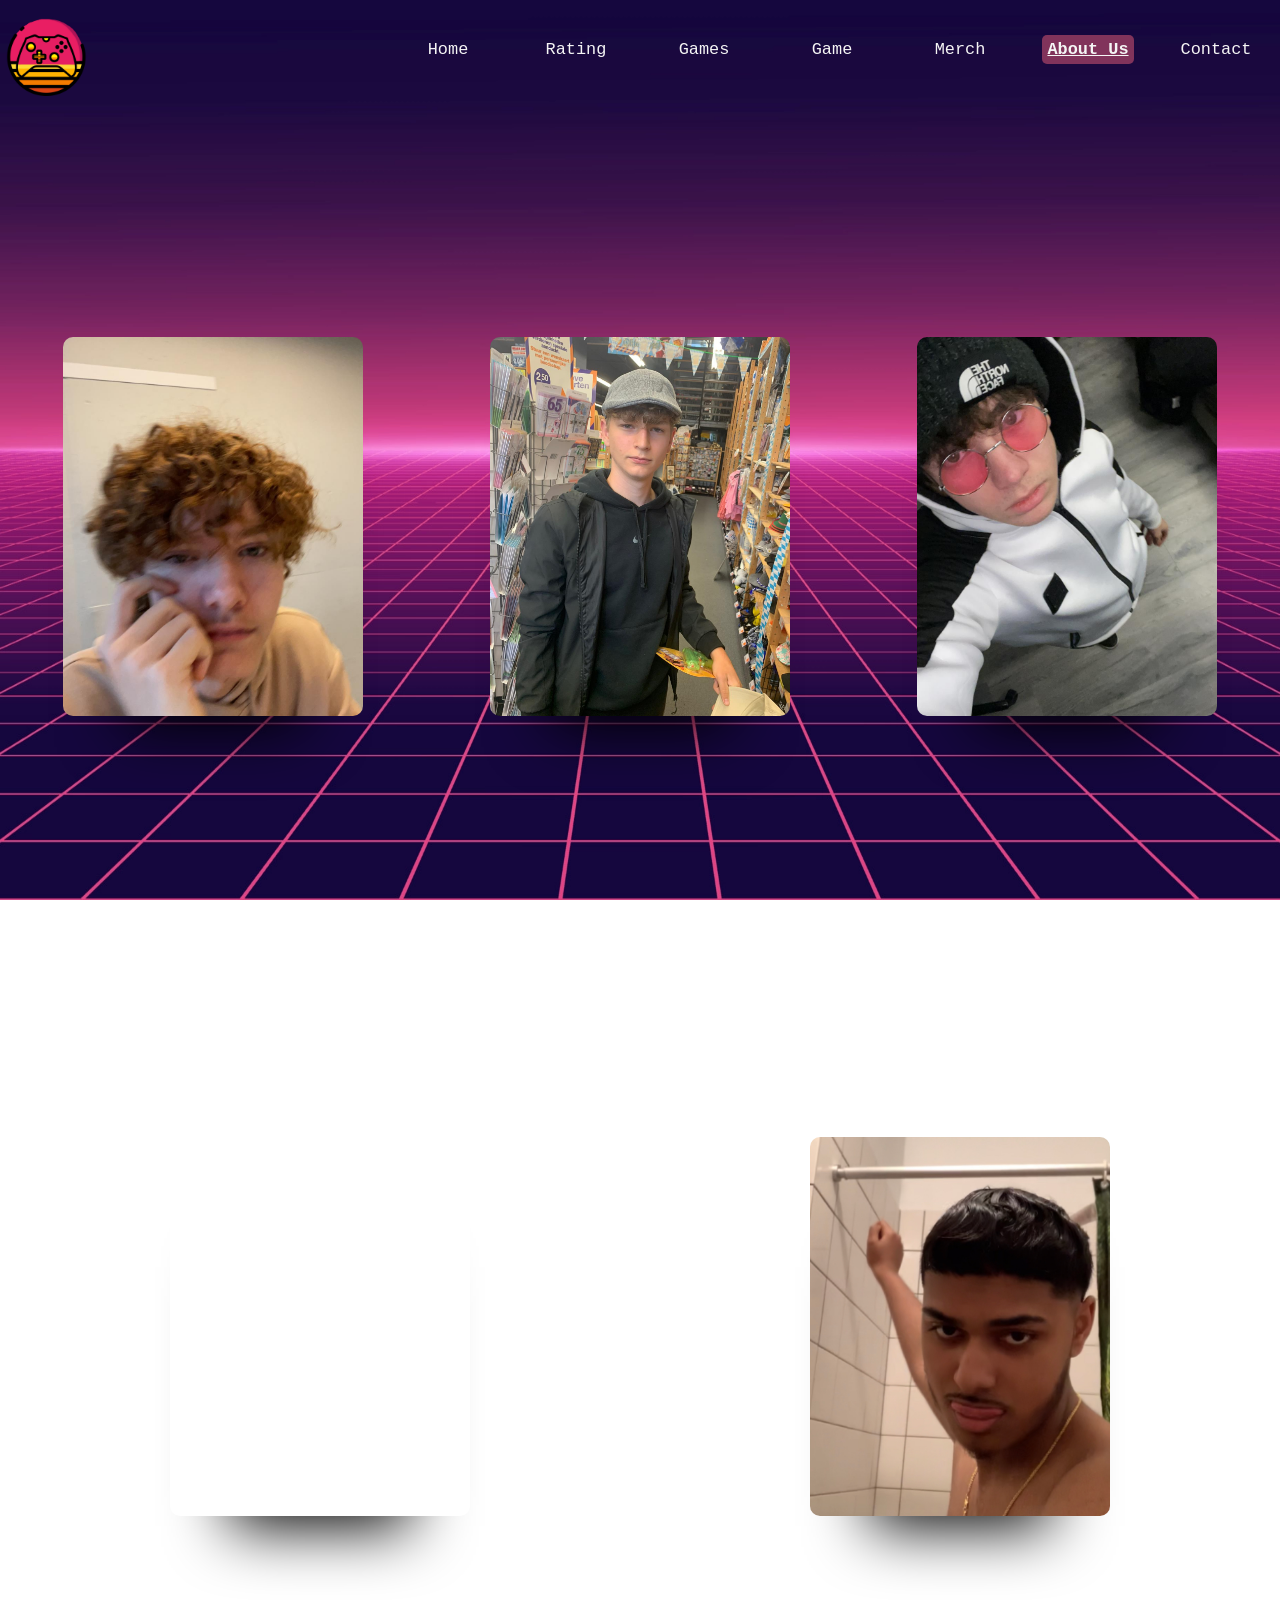
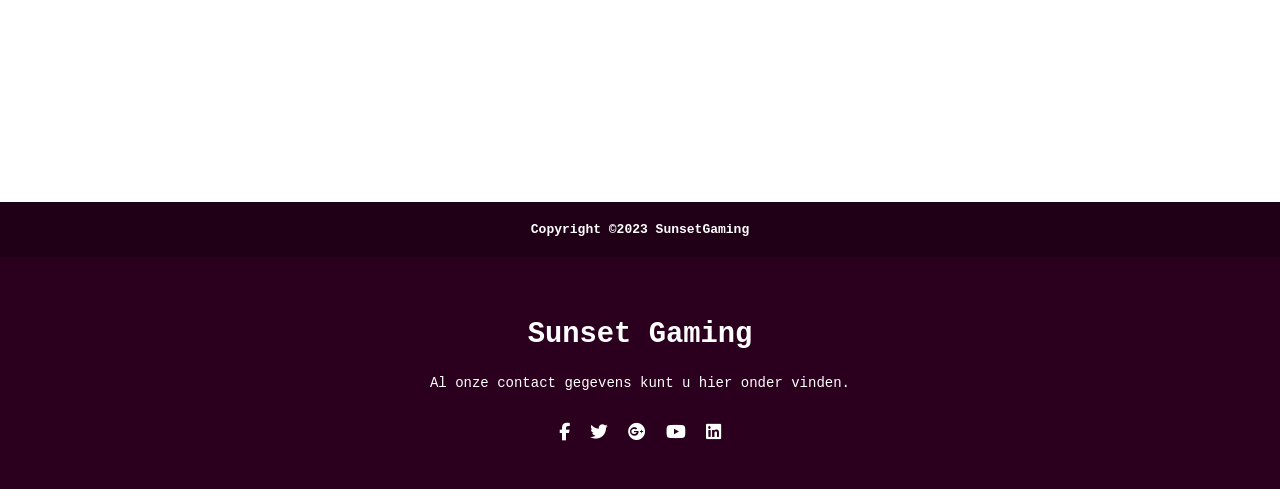
==== aboutUs.html @ 1415fc63 "about us" ====
<!DOCTYPE html>
<html lang="en">
    <head>
        <meta charset="UTF-8">
        <meta http-equiv="X-UA-Compatible" content="IE=edge">
        <meta name="viewport" content="width=device-width, initial-scale=1.0">
        <meta name="description" content="ALA periode 2">
        <meta name="author" content="Lucas, Dani, Colin, Casper, Tehan">
        <meta name="keywords" content="">
        <script src=""></script>
        <link rel="stylesheet" type="text/css" href="css/main.css">
        <link id="favicon" rel="shortcut icon" type="image/png" href="images/favicon.png">
        <link rel="stylesheet" href="https://cdnjs.cloudflare.com/ajax/libs/font-awesome/6.2.0/css/all.min.css">
        <title>ALA periode 2</title>
        <link rel="stylesheet" href="css/main.css">    
    </head>
<body class="background">
    <header>
        <nav>
            <ul id="nav">
                <li class="nav" id="navLogo"><img src="images/Logo.png" id="logo" alt=""></li>
                <li class="nav" id="nav1"> <a href="index.html">Home</a></li>
                <li class="nav" id="nav2"> <a href="rating.html">Rating</a></li>
                <li class="nav" id="nav3"> <a href="games.html">Games</a></li>
                <li class="nav" id="nav4"> <a href="game.html">Game</a></li>
                <li class="nav" id="nav5"> <a href="merch.html">Merch</a></li>
                <li class="nav" id="nav6Active"> <a href="aboutUs.html"><b>About Us</b></a></li>
                <li class="nav" id="nav7"> <a href="contact.html">Contact</a></li>
            </ul>
        </nav>
    </header>
    <main>
        <section>
            <article class="container">
                <article class="card card0">
                  <article class="border">
                    <h2>Casper</h2>
                    <p>15 jaar.</p>
                  </article>
                </article>
                <article class="card card1">
                  <article class="border">
                    <h2>Colin</h2>
                    <p>17 jaar.</p>
                  </article>
                </article>
                <article class="card card2">
                  <article class="border">
                    <h2>Dani</h2>
                    <p>18 jaar.</p>
                  </article>
                </article>
              </article>
        </section>
        <section>
            <article class="container">
                <article class="card card3">
                  <article class="border">
                    <h2>Lucas</h2>
                    <p>?? jaar.</p>
                  </article>
                </article>
                <article class="card card4">
                  <article class="border">
                    <h2>Tehan</h2>
                    <p>?? jaar.</p>
                  </article>
                </article>
              </article>
        </section>
    </main>
    <footer class="footer2">
        <article class="footer-bottom1">
            <p><b>Copyright &copy;2023 SunsetGaming</b></p>
        </article>
        <article class="footer-content">
            <h3><b>Sunset Gaming</b></h3>
            <p>Al onze contact gegevens kunt u hier onder vinden.</p>
            <ul class="socials">
                <li><a href="#"><i class="fab fa-facebook-f"></i></a></li>
                <li><a href="#"><i class="fab fa-twitter"></i></a></li>
                <li><a href="#"><i class="fab fa-google-plus"></i></a></li>
                <li><a href="#"><i class="fab fa-youtube"></i></a></li>
                <li><a href="#"><i class="fab fa-linkedin"></i></a></li>
            </ul>
        </article>

    </footer>
</body>
</html>
---- css/main.css ----
*{
    margin: 0;
    padding: 0;
}

body{
    font-family: monospace;
}

/* ~~~~~~~~~~~~~~~~~~~~~~~~~~~~~~~~~~~~~~~~~~~~~~~~~~~~~~~~~~~~~~~~~~~~~~~~~~~~~~~~~~~~~~~~~~~~~~~~~~~~~~~~~~~~~~~~~~~~~~~~~~~~~~~~~~~~~~~~~~~~~~~~~~*/

/* ------------------------------------------------------------- Header --------------------------------------------------------------- */

#logo{
    width: 7.5vw;
}

header{
    position: sticky;
    top: 0;
    padding-bottom: 3vh;
    z-index: 10;
}

header nav ul{
    display: grid;
    grid-template-columns: repeat(10, 10vw);
    grid-template-rows: repeat(1, 11vh);
    align-items: center;
}

header nav ul li{
    list-style: none;
} 

header nav ul #nav1 :hover, #nav2 :hover, #nav3 :hover, #nav4 :hover, #nav5 :hover, #nav6 :hover, #nav7 :hover{
    padding: 5px;
    background-color: #81335B;
    border-radius: 5px;
}

header nav ul li a:hover{
    font-size: 1.5em;
}

header nav ul #nav1 a, #nav2 a, #nav2Active a, #nav3 a, #nav3Active a, #nav4 a, #nav4Active a, #nav5 a, #nav5Active a, #nav6 a, #nav6Active a, #nav7 a, #nav7Active a{
    color: whitesmoke;
    font-size: 1.3em;
}

#nav1 a, #nav2 a, #nav3 a, #nav4 a, #nav5 a, #nav6 a, #nav7 a{
    text-decoration: none;
}

header nav ul #nav1Active a{
    color: whitesmoke;
    font-size: 1.3em;
}

#navlogo{
    grid-column: 1;
    grid-row: 1;
    place-self: center;
}

#nav1{
    grid-column: 4;
    grid-row: 1;
    place-self: center;
}

#nav1Active{
    grid-column: 4;
    grid-row: 1;
    place-self: center;
    font-style: underline;
    background-color: #81335B;
    padding: 5px;
    border-radius: 5px;
    color: whitesmoke;
}

#nav2{
    grid-column: 5;
    grid-row: 1;
    place-self: center;
}

#nav2Active{
    grid-column: 5;
    grid-row: 1;
    place-self: center;
    font-style: underline;
    background-color: #81335B;
    padding: 5px;
    border-radius: 5px;
    color: whitesmoke;
}

#nav3{
    grid-column: 6;
    grid-row: 1;
    place-self: center;
}

#nav3Active{
    grid-column: 6;
    grid-row: 1;
    place-self: center;
    font-style: underline;
    background-color: #81335B;
    padding: 5px;
    border-radius: 5px;
    color: whitesmoke;
}

#nav4{
    grid-column: 7;
    grid-row: 1;
    place-self: center;
}

#nav4Active{
    grid-column: 7;
    grid-row: 1;
    place-self: center;
    font-style: underline;
    background-color: #81335B;
    padding: 5px;
    border-radius: 5px;
    color: whitesmoke;
}

#nav5{
    grid-column: 8;
    grid-row: 1;
    place-self: center;
}

#nav5Active{
    grid-column: 8;
    grid-row: 1;
    place-self: center;
    font-style: underline;
    background-color: #81335B;
    padding: 5px;
    border-radius: 5px;
    color: whitesmoke;
}

#nav6{
    grid-column: 9;
    grid-row: 1;
    place-self: center;
}

#nav6Active{
    grid-column: 9;
    grid-row: 1;
    place-self: center;
    font-style: underline;
    background-color: #81335B;
    padding: 5px;
    border-radius: 5px;
    color: whitesmoke;
}

#nav7{
    grid-column: 10;
    grid-row: 1;
    place-self: center;
}

#nav7Active{
    grid-column: 10;
    grid-row: 1;
    place-self: center;
    font-style: underline;
    background-color: #81335B;
    padding: 5px;
    border-radius: 5px;
    color: whitesmoke;
}

/* Einde Header */

/* ---------------------------------------------------- Main -------------------------------------------------------------------------- */

.home{
    background-image: url(../images/Sunsetgaming.png);
    background-size: 100% 100%;
    height: 300vh;
    background-repeat: no-repeat;
    overflow-x: hidden;
}

#berg{
    position: fixed;
    width: 110vw;
    height: 60%;
    top: 45vh;
    z-index: 2;
} 

main{
    box-sizing:border-box;
}

/* Einde Home Pagina */

/* -------------------------------------------------- Slideshow ------------------------------------------------------------------------ */

.slideshow-container {
    width: 75vw;
    position: relative;
    margin: auto;
    transform: translateY(200%);
    z-index: 1;
}

.dotsslideshow{
    transform: translateY(4250%);
}

.mySlides {
    display: none;
}

.prev, .next {
    cursor: pointer;
    position: absolute;
    top: 50%;
    width: auto;
    margin-top: -22px;
    padding: 16px;
    color: white;
    font-weight: bold;
    font-size: 18px;
    transition: 0.6s ease;
    border-radius: 0 3px 3px 0;
    user-select: none;
}

.next {
    right: 0;
    border-radius: 3px 0 0 3px;
}

.prev:hover, .next:hover {
    background-color: rgba(0,0,0,0.8);
}

.text {
    color: #f2f2f2;
    font-size: 15px;
    padding: 8px 12px;
    position: absolute;
    bottom: 8px;
    width: 100%;
    text-align: center;
}

.numbertext {
    color: #f2f2f2;
    font-size: 20px;
    padding: 12px 20px;
    position: absolute;
    top: 0;
}

.dot {
    cursor: pointer;
    height: 15px;
    width: 15px;
    margin: 0 2px;
    background-color: orange;
    border-radius: 50%;
    display: inline-block;
    transition: background-color 0.6s ease;
}

.active, .dot:hover {
    background-color: yellow;
}

.fade {
    animation-name: fade;
    animation-duration: 1.5s;
}

@keyframes fade {
    from {opacity: .4}
    to {opacity: 1}
}

.slideshowimg{
    width: 75vw;
    height: 50vh;
    border-radius: 20px;
}

/* Einde Main Home*/

/* -------------------------------------------------------- Rating Tabel ---------------------------------------------------- */

.ratingtable > table{
    border: 2px solid #ffdd00;
}

.headerrating{
    font-size: 3rem;
    color: #ffdd00;
    display: flex;
    align-items: center;
    justify-content: center;
    padding: 2vh;
}

.linkrating{
    text-decoration: none;
    color: #ffdd00;
}

th{
    font-size: 30px;
}

th, td{
    padding: 2vh;
    border-radius: 5px;
    height: 10vh;
    width: 30vw;
}

table{
    display: flex;
    align-items: center;
    justify-content: center;
    padding: 2vh;
    width: 90vw;
    height: 153vh;
    margin-left: 5vw;
    background-image: url(../images/stars.png);
    border-radius: 30px;
}

/* Einde Rating Tabel */

/* ----------------------------------------------------------- Pagina Selector -------------------------------------------------------- */

.paginaselector{
    display: flex;
    flex-direction: row;
    justify-content: space-evenly;
    height: 5vh;
    align-items: center;
}

.navrating{
    display: flex;
    align-items: center;
    justify-content: center;
    font-size: 1rem;
    color: #ffdd00;
    text-decoration: none;
    height: 4vh;
    width: 4vh;
    background-color: orange;
    border-radius: 50%;
}

.containerrating{
    width: 20vw;
    transform: translateX(350%);
    border: #ffdd00 2px solid;
    background-color: #ffdd00;
    margin-top: 3vh;
    border-radius: 30px;
}

/* ----------------------------------------------------------- Scrollbar -------------------------------------------------------------- */

::-webkit-scrollbar {
    background-color: #2D012F;
    width: 20px;
  }
  
  ::-webkit-scrollbar-track {
    box-shadow: inset 0 0 5px #680B53; 
    border-radius: 10px;
  }
   
  ::-webkit-scrollbar-thumb {
    background: #680B53;
    border-radius: 10px;
  }

/* Einde Scrollbar */

/* -------------------------------------------------------------- Game Pagina ---------------------------------------------------------------- */

.descriptionall{
    display: flex;
    justify-content: center;
    align-items: center;
    gap: 5vh;
    color: white;
    margin-top: 5vh;
}

.descriptioninfo{
    display: flex;
    flex-direction: column;
    border: black 2px solid;
    border-radius: 1rem;
    height: 60vh;
    align-items: center;
    width: 30vw;
}

.imgdemo{
    border-radius: 1rem;
    width: 60vw;
}

.imgdescription{
    width: 30vw;
    border-radius: 1rem;
    border: black 2px solid;
}

.informatie{
    font-size: 2rem;
}

.alldemo{
    position: relative;
}

.textinimage{
    position: absolute;
    top: 60vh;
    left: 25vw;
}

/* --------------------------------------------------------------Rating geven ---------------------------------------------------------- */

.ratingmain{
    display: flex;
    flex-direction: column;
    justify-content: center;
    align-items: center;
}

.ratingh1{
    font-size: 3rem;
    color: white;
}

.ratingall{
    display: flex;
    align-items: center;
    justify-content: space-around;
    border: black 2px solid;
    border-radius: 2rem;
    width: 50vw;
    height: 30vh;
    background-color: #f2f2f2;
    margin: 5vh;
}

.ratingleeg{
    background-color: #f2f2f2;
}

.ratinggoed{
    background-color: #8CBEFF;
}

.ratingslecht{
    background-color: #F88888;
}

#geefrating{
    border-radius: 1rem;
    padding-left: 5vw;
    height: 10vw;
    width: 25vw;
}

.ratinggeven{
    display: flex;
    align-items: center;
    justify-content: center;
    flex-direction: column;
    border: gray 2px solid;
    border-radius: 1rem;
    height: 10vh;
    width: 10vw;
    padding: 0 2vh 0 2vh;
    background-color: white;
}

/* Einde rating geven */

/* -------------------------------------------------------------- Games ----------------------------------------------------------------- */

.containergames{
    width: 90vw;
    padding-left: 5vw;
}

.gamescard{
    width: 15vw;
    height: 20vh;
    display: flex;
    align-items: center;
    flex-direction: column;
    margin: 2vh;
    border: #F88888 2px solid;
    background-image: url(../images/stars.png);
}

.vijfcards{
    display: flex;
    justify-content: center;
}

.gamescard > a{
    text-decoration: none;
}

.titelgames{
    font-size: 1.5rem;
    color: #ffdd00 ;
}


/* -------------------------------------------------------------- Footer --------------------------------------------------------------- */

.footer1 {
    background: rgb(43, 0, 30);
    width: 100vw;
    padding-top: 40px;
    color: white;
    position: relative;
    height: 35vh;
    top: 230vh;
    background-image: url(../images/stars.png);
    z-index: 5;
}

.footer2{
    background: rgb(43, 0, 30);
    width: 100vw;
    padding-top: 40px;
    color: white;
    position: relative;
    margin-top: 10vh;
}

.footer3{
     z-index: 4;
     position: fixed;
}

.footer-contact{
    background: rgb(43, 0, 30);
    width: 100vw;
    padding-top: 40px;
    color: white;
    position: relative;
    margin-top: 10vh;
    bottom: 14vh;
}

.footer-content{
    display: flex;
    align-items: center;
    justify-content: center;
    flex-direction: column;
    text-align: center;
}

.footer-content h3{
    font-size: 1.8rem;
    font-weight: 400;
    text-transform: capitalize;
    line-height: 3rem;
}

.footer-content p{
    max-width: 500px;
    margin: 10px auto;
    line-height: 28px;
    font-size: 14px;
}

.socials{
    list-style: none;
    display: flex;
    align-items: center;
    justify-content: center;
    margin: 1rem 0 3rem 0;
}

.socials li{
    margin: 0 10px;
}

.socials a{
    text-decoration: none;
    color: white;
}

.socials a i{
    font-size: 1.1rem;
    transition: color .4s ease;
}

.socials a:hover{
    color: rgb(117, 0, 82);
}

.footer-bottom{
    background-image: url(../images/stars.png);
    width: 100vw;
    padding: 20px 0;
    text-align: center;
}

.footer-bottom1{
    width: 100vw;
    padding: 20px 0;
    text-align: center;
    background: rgb(32, 0, 23);
    position: relative;
    bottom: 6vh;
}

.footer-bottom-contact{
    width: 100vw;
    padding: 20px 0;
    text-align: center;
    background: rgb(32, 0, 23);
    position: relative;
    bottom: 7vh;
}

.footer-bottom p{
    font-size: 14px;
    word-spacing: 2px;
    text-transform: capitalize;
}
/* ----------------------------------------------------------- About Us Page ---------------------------------------------------------- */
.container{
  height: 100vh;
  width: 100vw;
  max-height: 800px;
  max-width: 1280px;
  min-height: 600px;
  min-width: 1000px;
  display: flex;
  justify-content: space-around;
  align-items: center;
  margin: 0 auto;
}
.border{
  height: 369px;
  width: 290px;
  background: transparent;
  border-radius: 10px;
  transition: border 1s;
  position: relative;
}

.card{
  height: 379px;
  width: 300px;
  background: grey;
  border-radius: 10px;
  transition: background 0.8s;
  overflow: hidden;
  background: black;
  box-shadow: 0 70px 63px -60px #000000;
  display: flex;
  justify-content: center;
  align-items: center;
  position: relative;
}
.card0{
  background: url('../images/about\ us\ page\ Casper.jpg') center center no-repeat;
  background-size: 300px;
}
  .card0:hover{
    background: url('../images/about\ us\ page\ Casper.jpg') center center no-repeat;
    background-size: 600px;
  }
  .card0:hover .border h2, .border p{
      opacity: 1;
    }
    .fa{
      opacity: 1;
    }
.card1{
  background: url('../images/about\ us\ page\ Colin.jpg') center center no-repeat;
  background-size: 300px;
}
  .card1:hover{
    background: url('../images/about\ us\ page\ Colin.jpg') top center no-repeat;
    background-size: 600px;
  }
  .card1:hover .border h2, .border p{
      opacity: 1;
    }
    .fa{
      opacity: 1;
    }
.card2{
  background: url('../images/about\ us\ page\ Dani.jpg') center center no-repeat;
  background-size: 300px;
}
  .card2:hover{
    background: url('../images/about\ us\ page\ Dani.jpg') center left no-repeat;
    background-size: 600px;
  }
    .card2:hover .border h2, .border p{
      opacity: 1;
    }
    .fa{
      opacity: 1;
    }

    .card3{
    background: url('https://i.pinimg.com/originals/ee/85/08/ee850842e68cfcf6e3943c048f45c6d1.jpg') center center no-repeat;
    background-size: 300px;
    }
    .card3:hover{
        background: url('https://i.pinimg.com/originals/ee/85/08/ee850842e68cfcf6e3943c048f45c6d1.jpg') left center no-repeat;
        background-size: 600px;
    }
    .card3:hover .border h2, .border p{
        opacity: 1;
        }
        .fa{
        opacity: 1;
        }
    .card4{
        background: url('../images/about\ us\ page\ Tehan.jpg') bottom center no-repeat;
        background-size: 300px;
        }
        .card4:hover{
          background: url('../images/about\ us\ page\ Tehan.jpg') bottom center no-repeat;
          background-size: 600px;
        }
        .card4:hover .border h2, .border p{
             opacity: 1;
          }
          .fa{
            opacity: 1;
          }
.border h2, .border p{
  font-family: 'Courier New', Courier, monospace;
  color: white;
  margin: 20px;
  opacity: 0;
  transition: opacity 1s;
}
.fa{
  opacity: 0;
  transition: opacity 1s;
}

/* ------------------------------------------------------- Background all pages ------------------------------------------------------- */

.background{
    background-image: url(../images/background_ala3.png);
    background-size: 100% 100%;
    height: auto;
    background-repeat: no-repeat;
    background-attachment: fixed;
    overflow-x: hidden;
}

.background1{
    background-image: url(../images/background_ala3.png);
    background-size: 100% 100%;
    background-repeat: no-repeat;
    background-attachment: fixed;
    overflow-x: hidden;
}

.background-contact{
    background-image: url(../images/background_ala3.png);
    max-height: 100vh;
    background-repeat: no-repeat;
    background-attachment: fixed;
    overflow-x: hidden;
}


/* Contact pagina */

.contact{
    display: flex;
    justify-content: center;
    gap: 2vw;

}

#contact-box{
    width: 15vw;
    height: 15vw;
    background-image: linear-gradient(to right, rgb(105, 0, 66), rgb(116, 0, 96));
    z-index: 4;
    border-radius: 1vw;
}

#map{
    font-size: 4rem;
    list-style: none;
    text-align: center;
    padding: 1vw;
    
}

#map a{
    background: -moz-linear-gradient(top, #ffdd00 0%, #ff0084 100%);
    background: -webkit-linear-gradient(top, #ffdd00 0%, #ff0084 100%);
    background: linear-gradient(to top, #ffdd00 0%, #ff0084 100%);
    -webkit-background-clip: text;
    -moz-background-clip: text;
    background-clip: text;
    -webkit-text-fill-color: transparent;
    text-shadow: 2px 2px 2px rgb(0, 0, 0);
    
}

#contact-box1{
    font-size: 1.4rem;
    text-align: center;
    color: rgb(124, 59, 113);
    text-shadow: 1px 1px 2px rgb(0, 0, 0);
}

#contact-box2{
    font-size: 1rem;
    padding: 1vw;
    text-align: center;
    color: rgb(255, 211, 246);
    text-shadow: 1px 1px 2px rgb(0, 0, 0);
}

.text-box{
    display: flex;
    justify-content: center;
}

#text-box{
    width: 60vw;
    height: 27vw;
    background-color: #5b004c;
    z-index: 3;
    position: relative;
    text-align: center;
    bottom: 10vh;
    left: 19vw;
    border-radius: 2vw;
}

#contact-text{
    font-size: 2rem;
    position: relative;
    top: 10vh;
    padding: 1vw;
    color: rgb(124, 59, 113);
    text-shadow: 1px 1px 2px rgb(0, 0, 0);
}

#voornaam{
    position: relative;
    top: 6vw;
    right: 1vw;
    font-size: 1.3rem;
    width: 15vw;
    border-top: none;
    border-right: none;
    border-left: none;
    color: rgb(200, 200, 200);
    text-shadow: 1px 1px 2px rgb(0, 0, 0);
    border-bottom: #900067 solid 2px;
    background-color: #5b004c;
}

#voornaam:focus{
    outline: none;
}

#achternaam{
    position: relative;
    top: 10vw;
    right: 16.5vw;
    font-size: 1.3rem;
    width: 15vw;
    border-top: none;
    border-right: none;
    border-left: none;
    color: rgb(200, 200, 200);
    text-shadow: 1px 1px 2px rgb(0, 0, 0);
    border-bottom: #900067 solid 2px;
    background-color: #5b004c;
}

#achternaam:focus{
    outline: none;
}

#contact-mail{
    position: relative;
    top: 12vh;
    right: 12vw;
    font-size: 1.3rem;
    width: 20vw;
    border-top: none;
    border-right: none;
    border-left: none;
    color: rgb(200, 200, 200);
    text-shadow: 1px 1px 2px rgb(0, 0, 0);
    border-bottom: #900067 solid 2px;
    background-color: #5b004c;
}

#contact-mail:focus{
    outline: none;
}

#contact-form{
    position: relative;
    text-align: left;
    left: 3.5vw;
    top: 11.5vw;
    font-size: 1.3rem;
    width: 15vw;
    border-top: none;
    border-right: none;
    border-left: none;
    color: rgb(200, 200, 200);
    text-shadow: 1px 1px 2px rgb(0, 0, 0);
    border-bottom: #900067 solid 2px;
    background-color: #5b004c;
}

#contract-form:focus{
    outline: none;
}

::placeholder{
    color: rgb(200, 200, 200);
}

#contact-bericht{
    position: relative;
    top: 2.6vh;
    left: 8.5vw;
    font-size: 1.3rem;
    width: 20vw;
    height: 20vh;
    color: rgb(200, 200, 200);
    text-shadow: 1px 1px 2px rgb(0, 0, 0);
    border: #900067 solid 2px;
    background-color: #5b004c;
}

#verzend{
    position: relative;
    left: 12vw;
    bottom: 4vh;
    padding: 15px 25px;
    font-size: 24px;
    cursor: pointer;
    text-align: center;
    text-decoration: none;
    outline: none;
    color: #fff;
    background: -moz-linear-gradient(top, #ffdd00 0%, #ff0084 100%);
    background: -webkit-linear-gradient(top, #ffdd00 0%, #ff0084 100%);
    background: linear-gradient(to top, #ffdd00 0%, #ff0084 100%);
    border: none;
    border-radius: 15px;
    box-shadow: 0 9px rgb(41, 41, 41);
}

#verzend:active {
    box-shadow: 0 5px rgb(0, 0, 0);
    transform: translateY(4px);
  }
---- css/main.css ----
*{
    margin: 0;
    padding: 0;
}

body{
    font-family: monospace;
}

/* ~~~~~~~~~~~~~~~~~~~~~~~~~~~~~~~~~~~~~~~~~~~~~~~~~~~~~~~~~~~~~~~~~~~~~~~~~~~~~~~~~~~~~~~~~~~~~~~~~~~~~~~~~~~~~~~~~~~~~~~~~~~~~~~~~~~~~~~~~~~~~~~~~~*/

/* ------------------------------------------------------------- Header --------------------------------------------------------------- */

#logo{
    width: 7.5vw;
}

header{
    position: sticky;
    top: 0;
    padding-bottom: 3vh;
    z-index: 10;
}

header nav ul{
    display: grid;
    grid-template-columns: repeat(10, 10vw);
    grid-template-rows: repeat(1, 11vh);
    align-items: center;
}

header nav ul li{
    list-style: none;
} 

header nav ul #nav1 :hover, #nav2 :hover, #nav3 :hover, #nav4 :hover, #nav5 :hover, #nav6 :hover, #nav7 :hover{
    padding: 5px;
    background-color: #81335B;
    border-radius: 5px;
}

header nav ul li a:hover{
    font-size: 1.5em;
}

header nav ul #nav1 a, #nav2 a, #nav2Active a, #nav3 a, #nav3Active a, #nav4 a, #nav4Active a, #nav5 a, #nav5Active a, #nav6 a, #nav6Active a, #nav7 a, #nav7Active a{
    color: whitesmoke;
    font-size: 1.3em;
}

#nav1 a, #nav2 a, #nav3 a, #nav4 a, #nav5 a, #nav6 a, #nav7 a{
    text-decoration: none;
}

header nav ul #nav1Active a{
    color: whitesmoke;
    font-size: 1.3em;
}

#navlogo{
    grid-column: 1;
    grid-row: 1;
    place-self: center;
}

#nav1{
    grid-column: 4;
    grid-row: 1;
    place-self: center;
}

#nav1Active{
    grid-column: 4;
    grid-row: 1;
    place-self: center;
    font-style: underline;
    background-color: #81335B;
    padding: 5px;
    border-radius: 5px;
    color: whitesmoke;
}

#nav2{
    grid-column: 5;
    grid-row: 1;
    place-self: center;
}

#nav2Active{
    grid-column: 5;
    grid-row: 1;
    place-self: center;
    font-style: underline;
    background-color: #81335B;
    padding: 5px;
    border-radius: 5px;
    color: whitesmoke;
}

#nav3{
    grid-column: 6;
    grid-row: 1;
    place-self: center;
}

#nav3Active{
    grid-column: 6;
    grid-row: 1;
    place-self: center;
    font-style: underline;
    background-color: #81335B;
    padding: 5px;
    border-radius: 5px;
    color: whitesmoke;
}

#nav4{
    grid-column: 7;
    grid-row: 1;
    place-self: center;
}

#nav4Active{
    grid-column: 7;
    grid-row: 1;
    place-self: center;
    font-style: underline;
    background-color: #81335B;
    padding: 5px;
    border-radius: 5px;
    color: whitesmoke;
}

#nav5{
    grid-column: 8;
    grid-row: 1;
    place-self: center;
}

#nav5Active{
    grid-column: 8;
    grid-row: 1;
    place-self: center;
    font-style: underline;
    background-color: #81335B;
    padding: 5px;
    border-radius: 5px;
    color: whitesmoke;
}

#nav6{
    grid-column: 9;
    grid-row: 1;
    place-self: center;
}

#nav6Active{
    grid-column: 9;
    grid-row: 1;
    place-self: center;
    font-style: underline;
    background-color: #81335B;
    padding: 5px;
    border-radius: 5px;
    color: whitesmoke;
}

#nav7{
    grid-column: 10;
    grid-row: 1;
    place-self: center;
}

#nav7Active{
    grid-column: 10;
    grid-row: 1;
    place-self: center;
    font-style: underline;
    background-color: #81335B;
    padding: 5px;
    border-radius: 5px;
    color: whitesmoke;
}

/* Einde Header */

/* ---------------------------------------------------- Main -------------------------------------------------------------------------- */

.home{
    background-image: url(../images/Sunsetgaming.png);
    background-size: 100% 100%;
    height: 300vh;
    background-repeat: no-repeat;
    overflow-x: hidden;
}

#berg{
    position: fixed;
    width: 110vw;
    height: 60%;
    top: 45vh;
    z-index: 2;
} 

main{
    box-sizing:border-box;
}

/* Einde Home Pagina */

/* -------------------------------------------------- Slideshow ------------------------------------------------------------------------ */

.slideshow-container {
    width: 75vw;
    position: relative;
    margin: auto;
    transform: translateY(200%);
    z-index: 1;
}

.dotsslideshow{
    transform: translateY(4250%);
}

.mySlides {
    display: none;
}

.prev, .next {
    cursor: pointer;
    position: absolute;
    top: 50%;
    width: auto;
    margin-top: -22px;
    padding: 16px;
    color: white;
    font-weight: bold;
    font-size: 18px;
    transition: 0.6s ease;
    border-radius: 0 3px 3px 0;
    user-select: none;
}

.next {
    right: 0;
    border-radius: 3px 0 0 3px;
}

.prev:hover, .next:hover {
    background-color: rgba(0,0,0,0.8);
}

.text {
    color: #f2f2f2;
    font-size: 15px;
    padding: 8px 12px;
    position: absolute;
    bottom: 8px;
    width: 100%;
    text-align: center;
}

.numbertext {
    color: #f2f2f2;
    font-size: 20px;
    padding: 12px 20px;
    position: absolute;
    top: 0;
}

.dot {
    cursor: pointer;
    height: 15px;
    width: 15px;
    margin: 0 2px;
    background-color: orange;
    border-radius: 50%;
    display: inline-block;
    transition: background-color 0.6s ease;
}

.active, .dot:hover {
    background-color: yellow;
}

.fade {
    animation-name: fade;
    animation-duration: 1.5s;
}

@keyframes fade {
    from {opacity: .4}
    to {opacity: 1}
}

.slideshowimg{
    width: 75vw;
    height: 50vh;
    border-radius: 20px;
}

/* Einde Main Home*/

/* -------------------------------------------------------- Rating Tabel ---------------------------------------------------- */

.ratingtable > table{
    border: 2px solid #ffdd00;
}

.headerrating{
    font-size: 3rem;
    color: #ffdd00;
    display: flex;
    align-items: center;
    justify-content: center;
    padding: 2vh;
}

.linkrating{
    text-decoration: none;
    color: #ffdd00;
}

th{
    font-size: 30px;
}

th, td{
    padding: 2vh;
    border-radius: 5px;
    height: 10vh;
    width: 30vw;
}

table{
    display: flex;
    align-items: center;
    justify-content: center;
    padding: 2vh;
    width: 90vw;
    height: 153vh;
    margin-left: 5vw;
    background-image: url(../images/stars.png);
    border-radius: 30px;
}

/* Einde Rating Tabel */

/* ----------------------------------------------------------- Pagina Selector -------------------------------------------------------- */

.paginaselector{
    display: flex;
    flex-direction: row;
    justify-content: space-evenly;
    height: 5vh;
    align-items: center;
}

.navrating{
    display: flex;
    align-items: center;
    justify-content: center;
    font-size: 1rem;
    color: #ffdd00;
    text-decoration: none;
    height: 4vh;
    width: 4vh;
    background-color: orange;
    border-radius: 50%;
}

.containerrating{
    width: 20vw;
    transform: translateX(350%);
    border: #ffdd00 2px solid;
    background-color: #ffdd00;
    margin-top: 3vh;
    border-radius: 30px;
}

/* ----------------------------------------------------------- Scrollbar -------------------------------------------------------------- */

::-webkit-scrollbar {
    background-color: #2D012F;
    width: 20px;
  }
  
  ::-webkit-scrollbar-track {
    box-shadow: inset 0 0 5px #680B53; 
    border-radius: 10px;
  }
   
  ::-webkit-scrollbar-thumb {
    background: #680B53;
    border-radius: 10px;
  }

/* Einde Scrollbar */

/* -------------------------------------------------------------- Game Pagina ---------------------------------------------------------------- */

.descriptionall{
    display: flex;
    justify-content: center;
    align-items: center;
    gap: 5vh;
    color: white;
    margin-top: 5vh;
}

.descriptioninfo{
    display: flex;
    flex-direction: column;
    border: black 2px solid;
    border-radius: 1rem;
    height: 60vh;
    align-items: center;
    width: 30vw;
}

.imgdemo{
    border-radius: 1rem;
    width: 60vw;
}

.imgdescription{
    width: 30vw;
    border-radius: 1rem;
    border: black 2px solid;
}

.informatie{
    font-size: 2rem;
}

.alldemo{
    position: relative;
}

.textinimage{
    position: absolute;
    top: 60vh;
    left: 25vw;
}

/* --------------------------------------------------------------Rating geven ---------------------------------------------------------- */

.ratingmain{
    display: flex;
    flex-direction: column;
    justify-content: center;
    align-items: center;
}

.ratingh1{
    font-size: 3rem;
    color: white;
}

.ratingall{
    display: flex;
    align-items: center;
    justify-content: space-around;
    border: black 2px solid;
    border-radius: 2rem;
    width: 50vw;
    height: 30vh;
    background-color: #f2f2f2;
    margin: 5vh;
}

.ratingleeg{
    background-color: #f2f2f2;
}

.ratinggoed{
    background-color: #8CBEFF;
}

.ratingslecht{
    background-color: #F88888;
}

#geefrating{
    border-radius: 1rem;
    padding-left: 5vw;
    height: 10vw;
    width: 25vw;
}

.ratinggeven{
    display: flex;
    align-items: center;
    justify-content: center;
    flex-direction: column;
    border: gray 2px solid;
    border-radius: 1rem;
    height: 10vh;
    width: 10vw;
    padding: 0 2vh 0 2vh;
    background-color: white;
}

/* Einde rating geven */

/* -------------------------------------------------------------- Games ----------------------------------------------------------------- */

.containergames{
    width: 90vw;
    padding-left: 5vw;
}

.gamescard{
    width: 15vw;
    height: 20vh;
    display: flex;
    align-items: center;
    flex-direction: column;
    margin: 2vh;
    border: #F88888 2px solid;
    background-image: url(../images/stars.png);
}

.vijfcards{
    display: flex;
    justify-content: center;
}

.gamescard > a{
    text-decoration: none;
}

.titelgames{
    font-size: 1.5rem;
    color: #ffdd00 ;
}


/* -------------------------------------------------------------- Footer --------------------------------------------------------------- */

.footer1 {
    background: rgb(43, 0, 30);
    width: 100vw;
    padding-top: 40px;
    color: white;
    position: relative;
    height: 35vh;
    top: 230vh;
    background-image: url(../images/stars.png);
    z-index: 5;
}

.footer2{
    background: rgb(43, 0, 30);
    width: 100vw;
    padding-top: 40px;
    color: white;
    position: relative;
    margin-top: 10vh;
}

.footer3{
     z-index: 4;
     position: fixed;
}

.footer-contact{
    background: rgb(43, 0, 30);
    width: 100vw;
    padding-top: 40px;
    color: white;
    position: relative;
    margin-top: 10vh;
    bottom: 14vh;
}

.footer-content{
    display: flex;
    align-items: center;
    justify-content: center;
    flex-direction: column;
    text-align: center;
}

.footer-content h3{
    font-size: 1.8rem;
    font-weight: 400;
    text-transform: capitalize;
    line-height: 3rem;
}

.footer-content p{
    max-width: 500px;
    margin: 10px auto;
    line-height: 28px;
    font-size: 14px;
}

.socials{
    list-style: none;
    display: flex;
    align-items: center;
    justify-content: center;
    margin: 1rem 0 3rem 0;
}

.socials li{
    margin: 0 10px;
}

.socials a{
    text-decoration: none;
    color: white;
}

.socials a i{
    font-size: 1.1rem;
    transition: color .4s ease;
}

.socials a:hover{
    color: rgb(117, 0, 82);
}

.footer-bottom{
    background-image: url(../images/stars.png);
    width: 100vw;
    padding: 20px 0;
    text-align: center;
}

.footer-bottom1{
    width: 100vw;
    padding: 20px 0;
    text-align: center;
    background: rgb(32, 0, 23);
    position: relative;
    bottom: 6vh;
}

.footer-bottom-contact{
    width: 100vw;
    padding: 20px 0;
    text-align: center;
    background: rgb(32, 0, 23);
    position: relative;
    bottom: 7vh;
}

.footer-bottom p{
    font-size: 14px;
    word-spacing: 2px;
    text-transform: capitalize;
}
/* ----------------------------------------------------------- About Us Page ---------------------------------------------------------- */
.container{
  height: 100vh;
  width: 100vw;
  max-height: 800px;
  max-width: 1280px;
  min-height: 600px;
  min-width: 1000px;
  display: flex;
  justify-content: space-around;
  align-items: center;
  margin: 0 auto;
}
.border{
  height: 369px;
  width: 290px;
  background: transparent;
  border-radius: 10px;
  transition: border 1s;
  position: relative;
}

.card{
  height: 379px;
  width: 300px;
  background: grey;
  border-radius: 10px;
  transition: background 0.8s;
  overflow: hidden;
  background: black;
  box-shadow: 0 70px 63px -60px #000000;
  display: flex;
  justify-content: center;
  align-items: center;
  position: relative;
}
.card0{
  background: url('../images/about\ us\ page\ Casper.jpg') center center no-repeat;
  background-size: 300px;
}
  .card0:hover{
    background: url('../images/about\ us\ page\ Casper.jpg') center center no-repeat;
    background-size: 600px;
  }
  .card0:hover .border h2, .border p{
      opacity: 1;
    }
    .fa{
      opacity: 1;
    }
.card1{
  background: url('../images/about\ us\ page\ Colin.jpg') center center no-repeat;
  background-size: 300px;
}
  .card1:hover{
    background: url('../images/about\ us\ page\ Colin.jpg') top center no-repeat;
    background-size: 600px;
  }
  .card1:hover .border h2, .border p{
      opacity: 1;
    }
    .fa{
      opacity: 1;
    }
.card2{
  background: url('../images/about\ us\ page\ Dani.jpg') center center no-repeat;
  background-size: 300px;
}
  .card2:hover{
    background: url('../images/about\ us\ page\ Dani.jpg') center left no-repeat;
    background-size: 600px;
  }
    .card2:hover .border h2, .border p{
      opacity: 1;
    }
    .fa{
      opacity: 1;
    }

    .card3{
    background: url('https://i.pinimg.com/originals/ee/85/08/ee850842e68cfcf6e3943c048f45c6d1.jpg') center center no-repeat;
    background-size: 300px;
    }
    .card3:hover{
        background: url('https://i.pinimg.com/originals/ee/85/08/ee850842e68cfcf6e3943c048f45c6d1.jpg') left center no-repeat;
        background-size: 600px;
    }
    .card3:hover .border h2, .border p{
        opacity: 1;
        }
        .fa{
        opacity: 1;
        }
    .card4{
        background: url('../images/about\ us\ page\ Tehan.jpg') bottom center no-repeat;
        background-size: 300px;
        }
        .card4:hover{
          background: url('../images/about\ us\ page\ Tehan.jpg') bottom center no-repeat;
          background-size: 600px;
        }
        .card4:hover .border h2, .border p{
             opacity: 1;
          }
          .fa{
            opacity: 1;
          }
.border h2, .border p{
  font-family: 'Courier New', Courier, monospace;
  color: white;
  margin: 20px;
  opacity: 0;
  transition: opacity 1s;
}
.fa{
  opacity: 0;
  transition: opacity 1s;
}

/* ------------------------------------------------------- Background all pages ------------------------------------------------------- */

.background{
    background-image: url(../images/background_ala3.png);
    background-size: 100% 100%;
    height: auto;
    background-repeat: no-repeat;
    background-attachment: fixed;
    overflow-x: hidden;
}

.background1{
    background-image: url(../images/background_ala3.png);
    background-size: 100% 100%;
    background-repeat: no-repeat;
    background-attachment: fixed;
    overflow-x: hidden;
}

.background-contact{
    background-image: url(../images/background_ala3.png);
    max-height: 100vh;
    background-repeat: no-repeat;
    background-attachment: fixed;
    overflow-x: hidden;
}


/* Contact pagina */

.contact{
    display: flex;
    justify-content: center;
    gap: 2vw;

}

#contact-box{
    width: 15vw;
    height: 15vw;
    background-image: linear-gradient(to right, rgb(105, 0, 66), rgb(116, 0, 96));
    z-index: 4;
    border-radius: 1vw;
}

#map{
    font-size: 4rem;
    list-style: none;
    text-align: center;
    padding: 1vw;
    
}

#map a{
    background: -moz-linear-gradient(top, #ffdd00 0%, #ff0084 100%);
    background: -webkit-linear-gradient(top, #ffdd00 0%, #ff0084 100%);
    background: linear-gradient(to top, #ffdd00 0%, #ff0084 100%);
    -webkit-background-clip: text;
    -moz-background-clip: text;
    background-clip: text;
    -webkit-text-fill-color: transparent;
    text-shadow: 2px 2px 2px rgb(0, 0, 0);
    
}

#contact-box1{
    font-size: 1.4rem;
    text-align: center;
    color: rgb(124, 59, 113);
    text-shadow: 1px 1px 2px rgb(0, 0, 0);
}

#contact-box2{
    font-size: 1rem;
    padding: 1vw;
    text-align: center;
    color: rgb(255, 211, 246);
    text-shadow: 1px 1px 2px rgb(0, 0, 0);
}

.text-box{
    display: flex;
    justify-content: center;
}

#text-box{
    width: 60vw;
    height: 27vw;
    background-color: #5b004c;
    z-index: 3;
    position: relative;
    text-align: center;
    bottom: 10vh;
    left: 19vw;
    border-radius: 2vw;
}

#contact-text{
    font-size: 2rem;
    position: relative;
    top: 10vh;
    padding: 1vw;
    color: rgb(124, 59, 113);
    text-shadow: 1px 1px 2px rgb(0, 0, 0);
}

#voornaam{
    position: relative;
    top: 6vw;
    right: 1vw;
    font-size: 1.3rem;
    width: 15vw;
    border-top: none;
    border-right: none;
    border-left: none;
    color: rgb(200, 200, 200);
    text-shadow: 1px 1px 2px rgb(0, 0, 0);
    border-bottom: #900067 solid 2px;
    background-color: #5b004c;
}

#voornaam:focus{
    outline: none;
}

#achternaam{
    position: relative;
    top: 10vw;
    right: 16.5vw;
    font-size: 1.3rem;
    width: 15vw;
    border-top: none;
    border-right: none;
    border-left: none;
    color: rgb(200, 200, 200);
    text-shadow: 1px 1px 2px rgb(0, 0, 0);
    border-bottom: #900067 solid 2px;
    background-color: #5b004c;
}

#achternaam:focus{
    outline: none;
}

#contact-mail{
    position: relative;
    top: 12vh;
    right: 12vw;
    font-size: 1.3rem;
    width: 20vw;
    border-top: none;
    border-right: none;
    border-left: none;
    color: rgb(200, 200, 200);
    text-shadow: 1px 1px 2px rgb(0, 0, 0);
    border-bottom: #900067 solid 2px;
    background-color: #5b004c;
}

#contact-mail:focus{
    outline: none;
}

#contact-form{
    position: relative;
    text-align: left;
    left: 3.5vw;
    top: 11.5vw;
    font-size: 1.3rem;
    width: 15vw;
    border-top: none;
    border-right: none;
    border-left: none;
    color: rgb(200, 200, 200);
    text-shadow: 1px 1px 2px rgb(0, 0, 0);
    border-bottom: #900067 solid 2px;
    background-color: #5b004c;
}

#contract-form:focus{
    outline: none;
}

::placeholder{
    color: rgb(200, 200, 200);
}

#contact-bericht{
    position: relative;
    top: 2.6vh;
    left: 8.5vw;
    font-size: 1.3rem;
    width: 20vw;
    height: 20vh;
    color: rgb(200, 200, 200);
    text-shadow: 1px 1px 2px rgb(0, 0, 0);
    border: #900067 solid 2px;
    background-color: #5b004c;
}

#verzend{
    position: relative;
    left: 12vw;
    bottom: 4vh;
    padding: 15px 25px;
    font-size: 24px;
    cursor: pointer;
    text-align: center;
    text-decoration: none;
    outline: none;
    color: #fff;
    background: -moz-linear-gradient(top, #ffdd00 0%, #ff0084 100%);
    background: -webkit-linear-gradient(top, #ffdd00 0%, #ff0084 100%);
    background: linear-gradient(to top, #ffdd00 0%, #ff0084 100%);
    border: none;
    border-radius: 15px;
    box-shadow: 0 9px rgb(41, 41, 41);
}

#verzend:active {
    box-shadow: 0 5px rgb(0, 0, 0);
    transform: translateY(4px);
  }
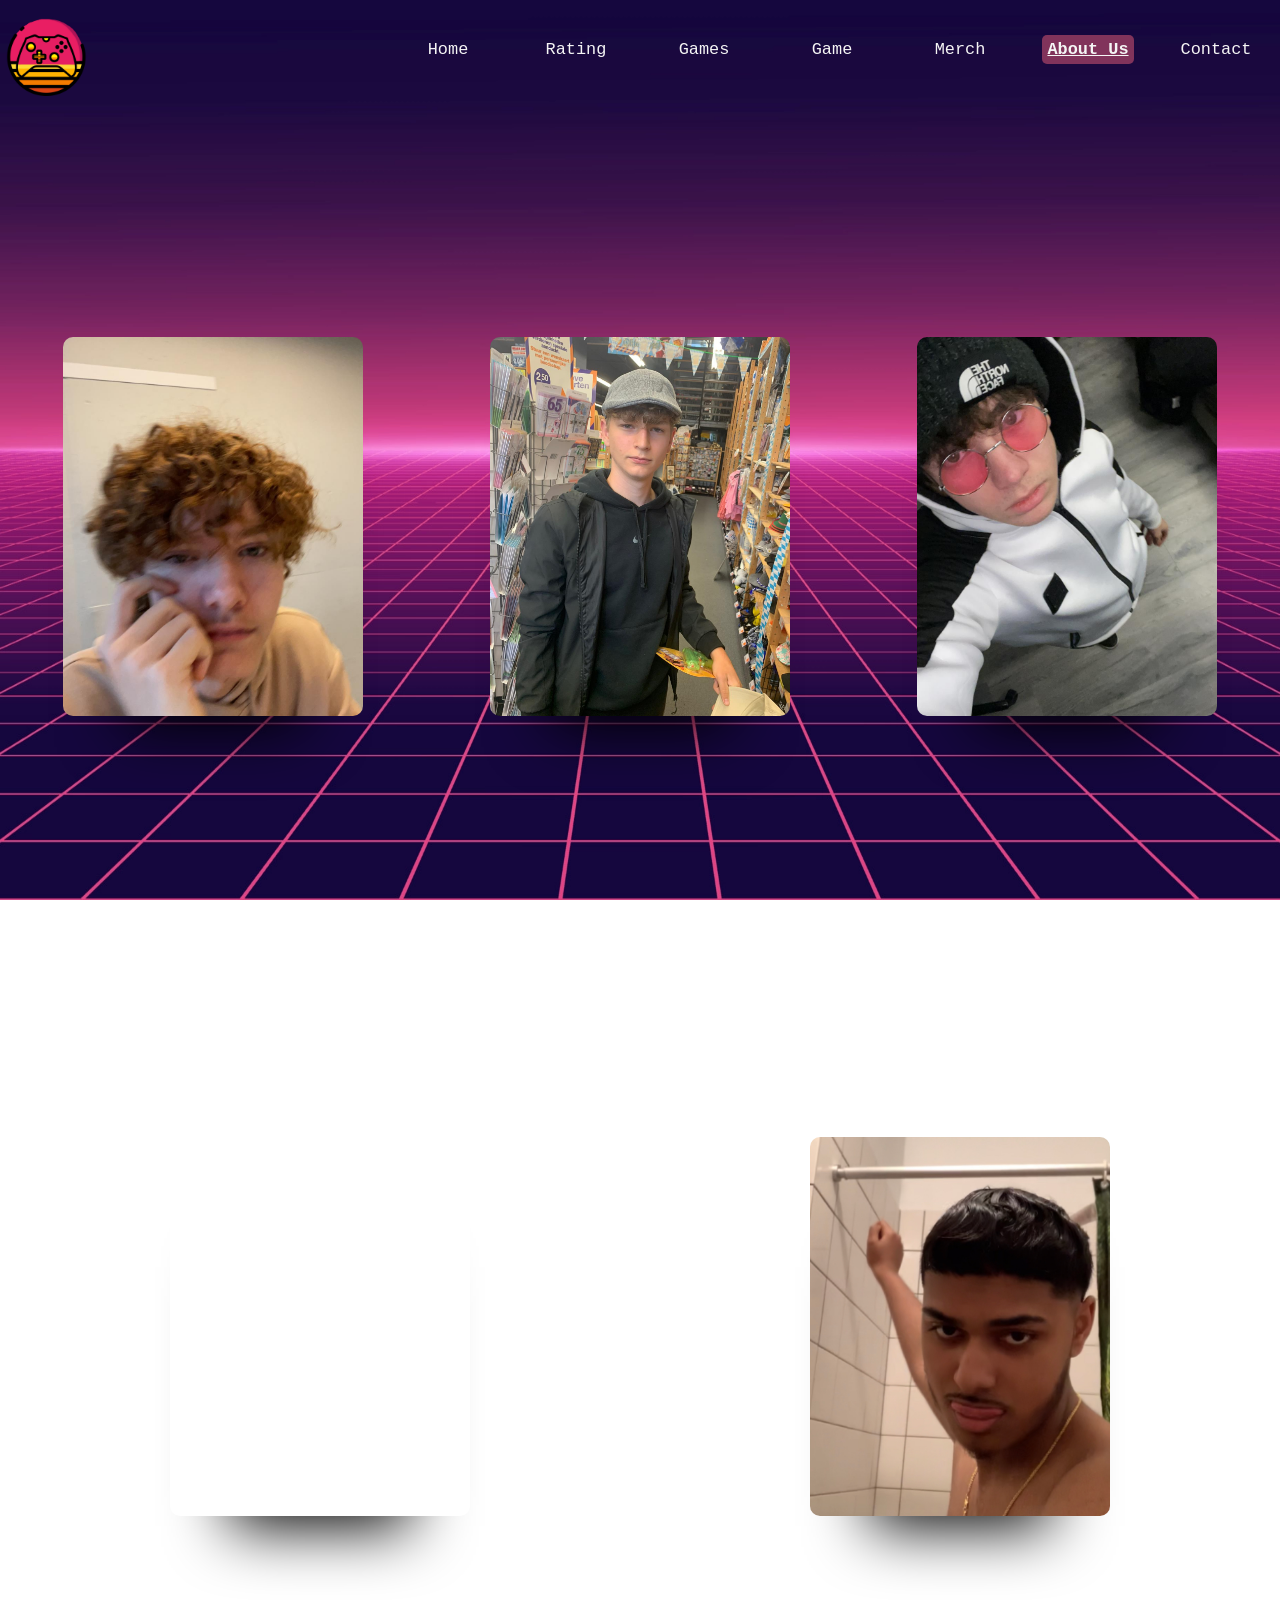
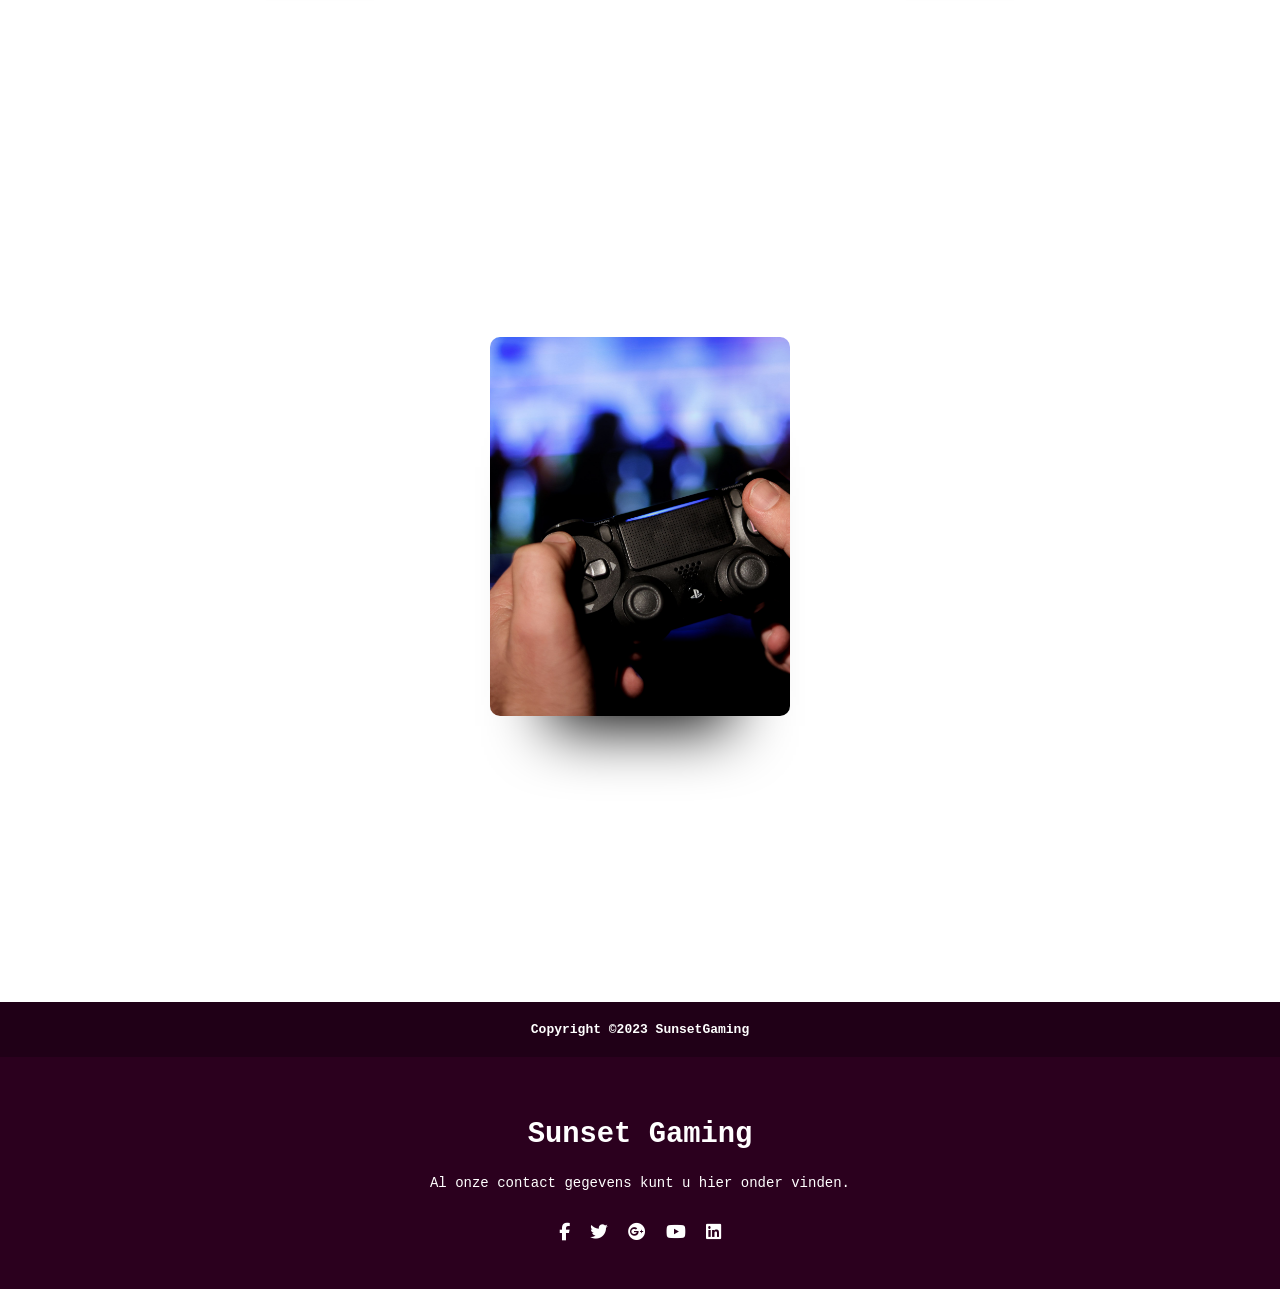
==== commit 106e9ce8: "-" ====
--- a/aboutUs.html
+++ b/aboutUs.html
@@ -68,6 +68,15 @@
                 </article>
               </article>
         </section>
+        <section>
+          <article class="container">
+            <article class="card card5">
+              <article class="border">
+                <h2>We willen u helpen een betere game experience te krijgen!</h2>
+              </article>
+            </article>
+          </article>
+        </section>
     </main>
     <footer class="footer2">
         <article class="footer-bottom1">
--- a/css/main.css
+++ b/css/main.css
@@ -745,20 +745,34 @@
         .fa{
         opacity: 1;
         }
-    .card4{
-        background: url('../images/about\ us\ page\ Tehan.jpg') bottom center no-repeat;
-        background-size: 300px;
-        }
-        .card4:hover{
-          background: url('../images/about\ us\ page\ Tehan.jpg') bottom center no-repeat;
-          background-size: 600px;
-        }
-        .card4:hover .border h2, .border p{
-             opacity: 1;
-          }
-          .fa{
-            opacity: 1;
-          }
+        .card4{
+            background: url('../images/about\ us\ page\ Tehan.jpg') bottom center no-repeat;
+            background-size: 300px;
+            }
+            .card4:hover{
+              background: url('../images/about\ us\ page\ Tehan.jpg') bottom center no-repeat;
+              background-size: 600px;
+            }
+            .card4:hover .border h2, .border p{
+                 opacity: 1;
+              }
+              .fa{
+                opacity: 1;
+              }
+              .card5{
+                background: url('../images/game.jpeg') bottom center no-repeat;
+                background-size: 600px;
+                }
+                .card5:hover{
+                  background: url('../images/game.jpeg') bottom center no-repeat;
+                  background-size: 800px;
+                }
+                .card5:hover .border h2, .border p{
+                     opacity: 1;
+                  }
+                  .fa{
+                    opacity: 1;
+                  }
 .border h2, .border p{
   font-family: 'Courier New', Courier, monospace;
   color: white;
--- a/css/main.css
+++ b/css/main.css
@@ -745,20 +745,34 @@
         .fa{
         opacity: 1;
         }
-    .card4{
-        background: url('../images/about\ us\ page\ Tehan.jpg') bottom center no-repeat;
-        background-size: 300px;
-        }
-        .card4:hover{
-          background: url('../images/about\ us\ page\ Tehan.jpg') bottom center no-repeat;
-          background-size: 600px;
-        }
-        .card4:hover .border h2, .border p{
-             opacity: 1;
-          }
-          .fa{
-            opacity: 1;
-          }
+        .card4{
+            background: url('../images/about\ us\ page\ Tehan.jpg') bottom center no-repeat;
+            background-size: 300px;
+            }
+            .card4:hover{
+              background: url('../images/about\ us\ page\ Tehan.jpg') bottom center no-repeat;
+              background-size: 600px;
+            }
+            .card4:hover .border h2, .border p{
+                 opacity: 1;
+              }
+              .fa{
+                opacity: 1;
+              }
+              .card5{
+                background: url('../images/game.jpeg') bottom center no-repeat;
+                background-size: 600px;
+                }
+                .card5:hover{
+                  background: url('../images/game.jpeg') bottom center no-repeat;
+                  background-size: 800px;
+                }
+                .card5:hover .border h2, .border p{
+                     opacity: 1;
+                  }
+                  .fa{
+                    opacity: 1;
+                  }
 .border h2, .border p{
   font-family: 'Courier New', Courier, monospace;
   color: white;
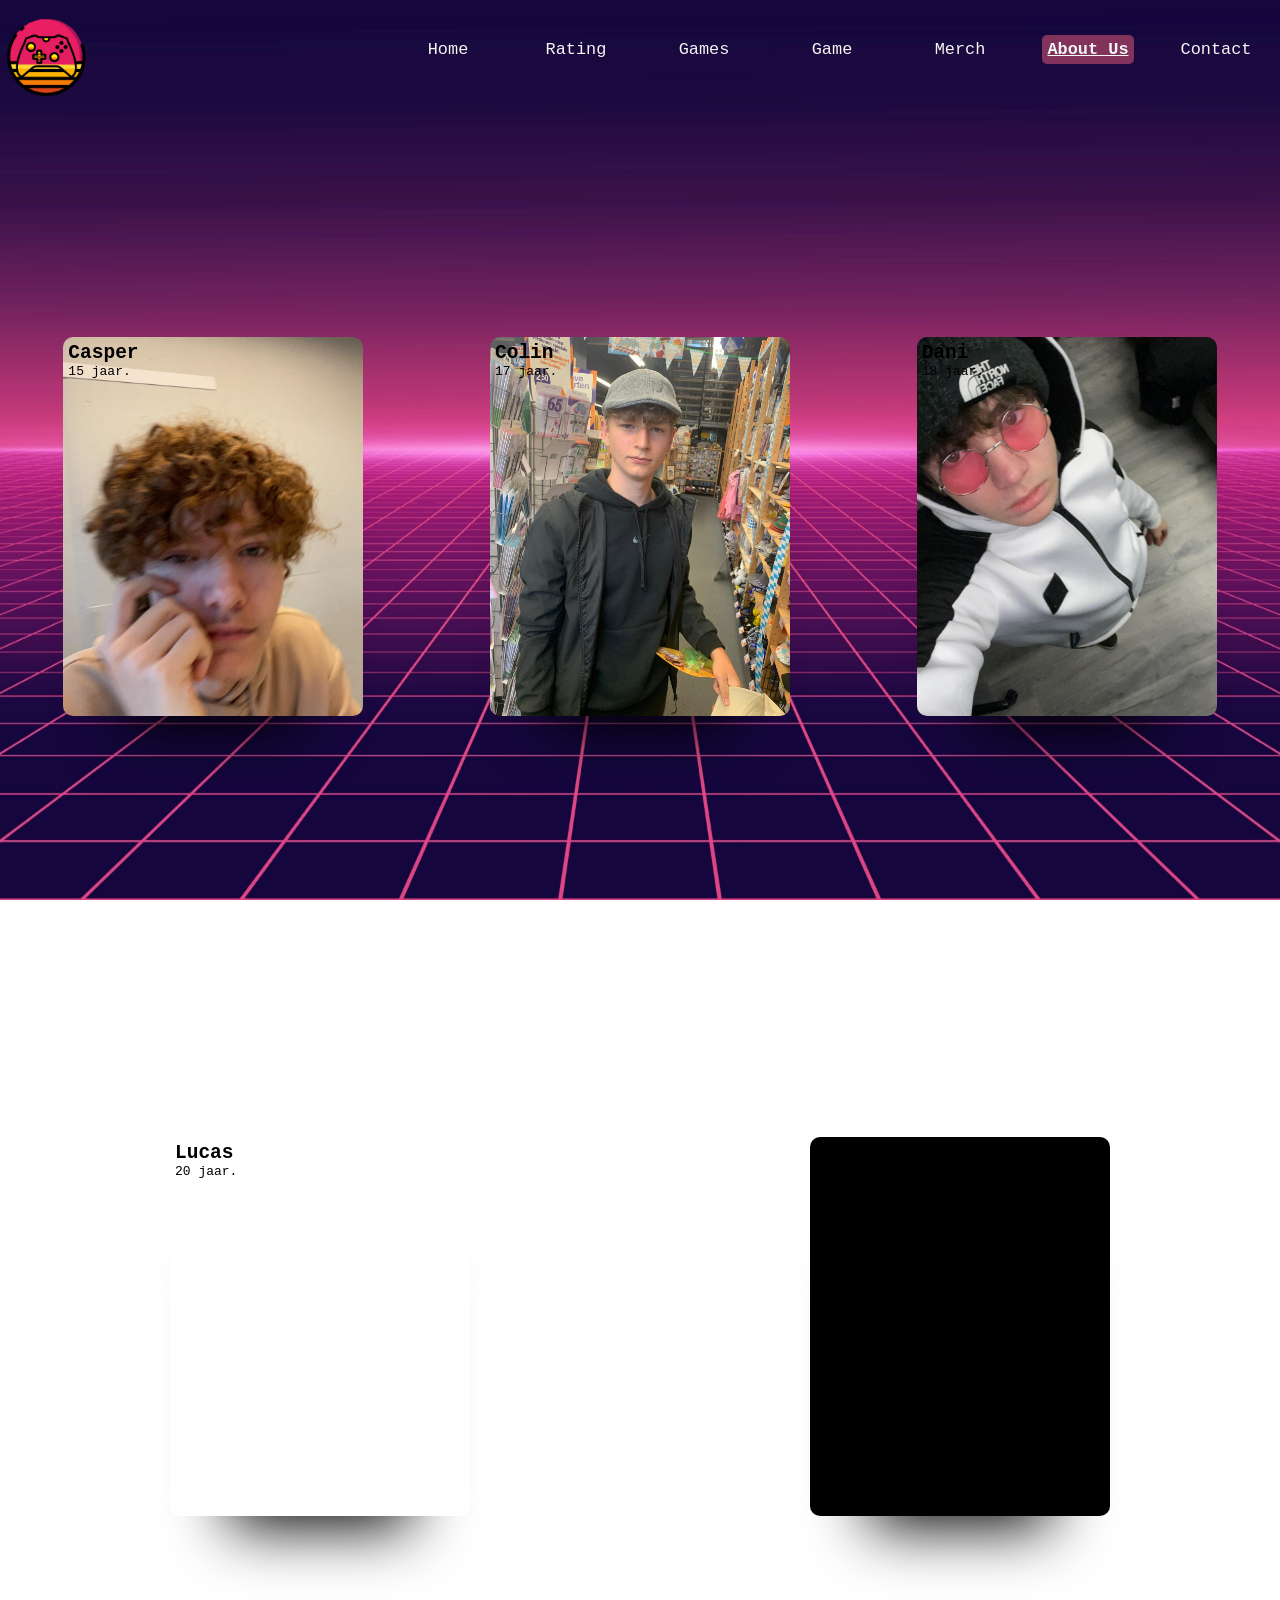
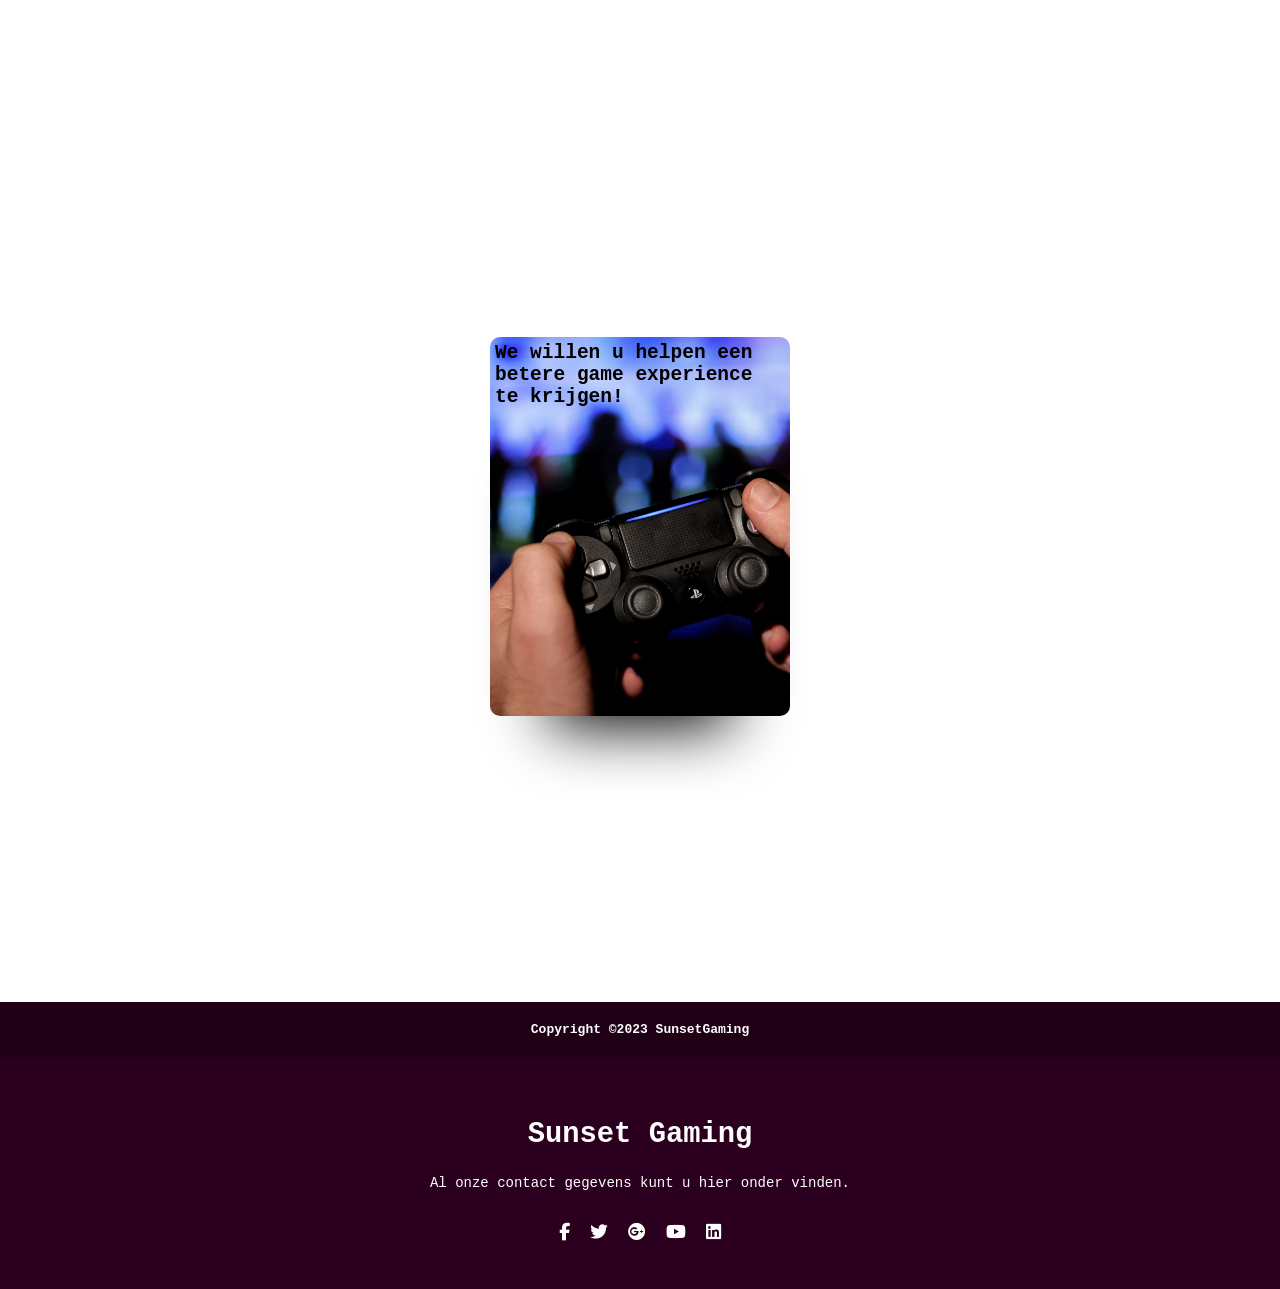
==== commit 33e701fe: "-" ====
--- a/aboutUs.html
+++ b/aboutUs.html
@@ -57,7 +57,7 @@
                 <article class="card card3">
                   <article class="border">
                     <h2>Lucas</h2>
-                    <p>?? jaar.</p>
+                    <p>20 jaar.</p>
                   </article>
                 </article>
                 <article class="card card4">
--- a/css/main.css
+++ b/css/main.css
@@ -7,9 +7,50 @@
     font-family: monospace;
 }
 
-/* ~~~~~~~~~~~~~~~~~~~~~~~~~~~~~~~~~~~~~~~~~~~~~~~~~~~~~~~~~~~~~~~~~~~~~~~~~~~~~~~~~~~~~~~~~~~~~~~~~~~~~~~~~~~~~~~~~~~~~~~~~~~~~~~~~~~~~~~~~~~~~~~~~~*/
+/* ------------------------------------------------------- Background all pages ------------------------------------------------------- */
+
+.background{
+    background-image: url(../images/background_ala3.png);
+    background-size: 100% 100%;
+    height: auto;
+    background-repeat: no-repeat;
+    background-attachment: fixed;
+    overflow-x: hidden;
+}
+
+.background1{
+    background-image: url(../images/background_ala3.png);
+    background-size: 100% 100%;
+    background-repeat: no-repeat;
+    background-attachment: fixed;
+    overflow-x: hidden;
+}
+
+.background-contact{
+    background-image: url(../images/background_ala3.png);
+    max-height: 100vh;
+    background-repeat: no-repeat;
+    background-attachment: fixed;
+    overflow-x: hidden;
+}
+
 
 /* ------------------------------------------------------------- Header --------------------------------------------------------------- */
+
+.hamburger{
+    cursor: pointer;
+}
+
+.bar{
+    display: block;
+    width: 25px;
+    height: 30px;
+    margin: 5px auto;
+    -webkit-transition: all 0.3s ease-in-out;
+    transition: all 0.3s ease-in-out;
+    color: white;
+    z-index: 11;
+}
 
 #logo{
     width: 7.5vw;
@@ -207,6 +248,123 @@
 }
 
 /* Einde Home Pagina */
+
+/* -------------------------------------------------------------- Footer --------------------------------------------------------------- */
+
+.footer1 {
+    background: rgb(43, 0, 30);
+    width: 100vw;
+    padding-top: 40px;
+    color: white;
+    position: relative;
+    height: 35vh;
+    top: 230vh;
+    background-image: url(../images/stars.png);
+    z-index: 5;
+}
+
+.footer2{
+    background: rgb(43, 0, 30);
+    width: 100vw;
+    padding-top: 40px;
+    color: white;
+    position: relative;
+    margin-top: 10vh;
+}
+
+.footer3{
+     z-index: 4;
+     position: fixed;
+}
+
+.footer-contact{
+    background: rgb(43, 0, 30);
+    width: 100vw;
+    padding-top: 40px;
+    color: white;
+    position: relative;
+    margin-top: 10vh;
+    bottom: 14vh;
+}
+
+.footer-content{
+    display: flex;
+    align-items: center;
+    justify-content: center;
+    flex-direction: column;
+    text-align: center;
+}
+
+.footer-content h3{
+    font-size: 1.8rem;
+    font-weight: 400;
+    text-transform: capitalize;
+    line-height: 3rem;
+}
+
+.footer-content p{
+    max-width: 500px;
+    margin: 10px auto;
+    line-height: 28px;
+    font-size: 14px;
+}
+
+.socials{
+    list-style: none;
+    display: flex;
+    align-items: center;
+    justify-content: center;
+    margin: 1rem 0 3rem 0;
+}
+
+.socials li{
+    margin: 0 10px;
+}
+
+.socials a{
+    text-decoration: none;
+    color: white;
+}
+
+.socials a i{
+    font-size: 1.1rem;
+    transition: color .4s ease;
+}
+
+.socials a:hover{
+    color: rgb(117, 0, 82);
+}
+
+.footer-bottom{
+    background-image: url(../images/stars.png);
+    width: 100vw;
+    padding: 20px 0;
+    text-align: center;
+}
+
+.footer-bottom1{
+    width: 100vw;
+    padding: 20px 0;
+    text-align: center;
+    background: rgb(32, 0, 23);
+    position: relative;
+    bottom: 6vh;
+}
+
+.footer-bottom-contact{
+    width: 100vw;
+    padding: 20px 0;
+    text-align: center;
+    background: rgb(32, 0, 23);
+    position: relative;
+    bottom: 7vh;
+}
+
+.footer-bottom p{
+    font-size: 14px;
+    word-spacing: 2px;
+    text-transform: capitalize;
+}
 
 /* -------------------------------------------------- Slideshow ------------------------------------------------------------------------ */
 
@@ -303,7 +461,7 @@
 
 /* -------------------------------------------------------- Rating Tabel ---------------------------------------------------- */
 
-.ratingtable > table{
+.artiratingtable > table{
     border: 2px solid #ffdd00;
 }
 
@@ -322,12 +480,17 @@
 }
 
 th{
-    font-size: 30px;
+    font-size: 3vw;
+    padding-top: 2vh;
+}
+
+td{
+    font-size: 2.5vw;
+    text-align: center;
 }
 
 th, td{
     padding: 2vh;
-    border-radius: 5px;
     height: 10vh;
     width: 30vw;
 }
@@ -338,7 +501,7 @@
     justify-content: center;
     padding: 2vh;
     width: 90vw;
-    height: 153vh;
+    height: auto;
     margin-left: 5vw;
     background-image: url(../images/stars.png);
     border-radius: 30px;
@@ -354,6 +517,12 @@
     justify-content: space-evenly;
     height: 5vh;
     align-items: center;
+}
+
+.selectorpositie{
+    display: flex;
+    justify-content: end;
+    padding-right: 5vh;
 }
 
 .navrating{
@@ -366,16 +535,15 @@
     height: 4vh;
     width: 4vh;
     background-color: orange;
-    border-radius: 50%;
-}
-
-.containerrating{
+    border-radius: 30px;
+}
+
+.containerpaginaselect{
     width: 20vw;
-    transform: translateX(350%);
     border: #ffdd00 2px solid;
     background-color: #ffdd00;
     margin-top: 3vh;
-    border-radius: 30px;
+    border-radius: 15px;
 }
 
 /* ----------------------------------------------------------- Scrollbar -------------------------------------------------------------- */
@@ -413,7 +581,7 @@
     flex-direction: column;
     border: black 2px solid;
     border-radius: 1rem;
-    height: 60vh;
+    height: auto;
     align-items: center;
     width: 30vw;
 }
@@ -421,12 +589,14 @@
 .imgdemo{
     border-radius: 1rem;
     width: 60vw;
+    height: 60vh;
 }
 
 .imgdescription{
     width: 30vw;
     border-radius: 1rem;
     border: black 2px solid;
+    object-fit: cover;
 }
 
 .informatie{
@@ -443,7 +613,7 @@
     left: 25vw;
 }
 
-/* --------------------------------------------------------------Rating geven ---------------------------------------------------------- */
+/* -------------------------------------------------------------- Rating geven ---------------------------------------------------------- */
 
 .ratingmain{
     display: flex;
@@ -512,13 +682,18 @@
 
 .gamescard{
     width: 15vw;
-    height: 20vh;
+    height: 25vh;
     display: flex;
     align-items: center;
     flex-direction: column;
     margin: 2vh;
-    border: #F88888 2px solid;
+    border: #ffdd00 2px solid;
     background-image: url(../images/stars.png);
+}
+
+.gameimg{
+    width: 15vw;
+    object-fit: cover;
 }
 
 .vijfcards{
@@ -531,128 +706,27 @@
 }
 
 .titelgames{
-    font-size: 1.5rem;
+    font-size: 1.5em;
     color: #ffdd00 ;
 }
 
-
-/* -------------------------------------------------------------- Footer --------------------------------------------------------------- */
-
-.footer1 {
-    background: rgb(43, 0, 30);
-    width: 100vw;
-    padding-top: 40px;
-    color: white;
-    position: relative;
-    height: 35vh;
-    top: 230vh;
-    background-image: url(../images/stars.png);
-    z-index: 5;
-}
-
-.footer2{
-    background: rgb(43, 0, 30);
-    width: 100vw;
-    padding-top: 40px;
-    color: white;
-    position: relative;
-    margin-top: 10vh;
-}
-
-.footer3{
-     z-index: 4;
-     position: fixed;
-}
-
-.footer-contact{
-    background: rgb(43, 0, 30);
-    width: 100vw;
-    padding-top: 40px;
-    color: white;
-    position: relative;
-    margin-top: 10vh;
-    bottom: 14vh;
-}
-
-.footer-content{
-    display: flex;
-    align-items: center;
-    justify-content: center;
-    flex-direction: column;
-    text-align: center;
-}
-
-.footer-content h3{
-    font-size: 1.8rem;
-    font-weight: 400;
-    text-transform: capitalize;
-    line-height: 3rem;
-}
-
-.footer-content p{
-    max-width: 500px;
-    margin: 10px auto;
-    line-height: 28px;
-    font-size: 14px;
-}
-
-.socials{
-    list-style: none;
-    display: flex;
-    align-items: center;
-    justify-content: center;
-    margin: 1rem 0 3rem 0;
-}
-
-.socials li{
-    margin: 0 10px;
-}
-
-.socials a{
-    text-decoration: none;
-    color: white;
-}
-
-.socials a i{
-    font-size: 1.1rem;
-    transition: color .4s ease;
-}
-
-.socials a:hover{
-    color: rgb(117, 0, 82);
-}
-
-.footer-bottom{
-    background-image: url(../images/stars.png);
-    width: 100vw;
-    padding: 20px 0;
-    text-align: center;
-}
-
-.footer-bottom1{
-    width: 100vw;
-    padding: 20px 0;
-    text-align: center;
-    background: rgb(32, 0, 23);
-    position: relative;
-    bottom: 6vh;
-}
-
-.footer-bottom-contact{
-    width: 100vw;
-    padding: 20px 0;
-    text-align: center;
-    background: rgb(32, 0, 23);
-    position: relative;
-    bottom: 7vh;
-}
-
-.footer-bottom p{
-    font-size: 14px;
-    word-spacing: 2px;
-    text-transform: capitalize;
-}
+@media only screen and (max-width: 800px) {
+    .vijfcards {
+        flex-direction: column;
+    }
+    .gamescard{
+        width: 80vw;
+        height: 35vh;
+    }
+    .gameimg{
+        width: 80vw;
+        height: 28vh;
+        object-fit: cover;
+    }
+  }
+
 /* ----------------------------------------------------------- About Us Page ---------------------------------------------------------- */
+
 .container{
   height: 100vh;
   width: 100vw;
@@ -665,6 +739,7 @@
   align-items: center;
   margin: 0 auto;
 }
+
 .border{
   height: 369px;
   width: 290px;
@@ -688,45 +763,57 @@
   align-items: center;
   position: relative;
 }
+
 .card0{
   background: url('../images/about\ us\ page\ Casper.jpg') center center no-repeat;
   background-size: 300px;
 }
+
   .card0:hover{
     background: url('../images/about\ us\ page\ Casper.jpg') center center no-repeat;
     background-size: 600px;
   }
+
   .card0:hover .border h2, .border p{
       opacity: 1;
     }
+
     .fa{
       opacity: 1;
     }
+
 .card1{
   background: url('../images/about\ us\ page\ Colin.jpg') center center no-repeat;
   background-size: 300px;
 }
+
   .card1:hover{
     background: url('../images/about\ us\ page\ Colin.jpg') top center no-repeat;
     background-size: 600px;
   }
+
   .card1:hover .border h2, .border p{
       opacity: 1;
     }
+
     .fa{
       opacity: 1;
     }
+
 .card2{
   background: url('../images/about\ us\ page\ Dani.jpg') center center no-repeat;
   background-size: 300px;
 }
+
   .card2:hover{
     background: url('../images/about\ us\ page\ Dani.jpg') center left no-repeat;
     background-size: 600px;
   }
+
     .card2:hover .border h2, .border p{
       opacity: 1;
     }
+
     .fa{
       opacity: 1;
     }
@@ -735,16 +822,20 @@
     background: url('https://i.pinimg.com/originals/ee/85/08/ee850842e68cfcf6e3943c048f45c6d1.jpg') center center no-repeat;
     background-size: 300px;
     }
+
     .card3:hover{
         background: url('https://i.pinimg.com/originals/ee/85/08/ee850842e68cfcf6e3943c048f45c6d1.jpg') left center no-repeat;
         background-size: 600px;
     }
+
     .card3:hover .border h2, .border p{
         opacity: 1;
         }
+
         .fa{
         opacity: 1;
         }
+<<<<<<< HEAD
         .card4{
             background: url('../images/about\ us\ page\ Tehan.jpg') bottom center no-repeat;
             background-size: 300px;
@@ -773,6 +864,27 @@
                   .fa{
                     opacity: 1;
                   }
+=======
+
+    .card4{
+        background: url('../images/about\ us\ page\ Tehan.jpg') bottom center no-repeat;
+        background-size: 300px;
+        }
+
+        .card4:hover{
+          background: url('../images/about\ us\ page\ Tehan.jpg') bottom center no-repeat;
+          background-size: 600px;
+        }
+
+        .card4:hover .border h2, .border p{
+             opacity: 1;
+          }
+
+          .fa{
+            opacity: 1;
+          }
+
+>>>>>>> 00e8dce6540e77fdaaa5e83027e734cba7135807
 .border h2, .border p{
   font-family: 'Courier New', Courier, monospace;
   color: white;
@@ -780,40 +892,13 @@
   opacity: 0;
   transition: opacity 1s;
 }
+
 .fa{
   opacity: 0;
   transition: opacity 1s;
 }
 
-/* ------------------------------------------------------- Background all pages ------------------------------------------------------- */
-
-.background{
-    background-image: url(../images/background_ala3.png);
-    background-size: 100% 100%;
-    height: auto;
-    background-repeat: no-repeat;
-    background-attachment: fixed;
-    overflow-x: hidden;
-}
-
-.background1{
-    background-image: url(../images/background_ala3.png);
-    background-size: 100% 100%;
-    background-repeat: no-repeat;
-    background-attachment: fixed;
-    overflow-x: hidden;
-}
-
-.background-contact{
-    background-image: url(../images/background_ala3.png);
-    max-height: 100vh;
-    background-repeat: no-repeat;
-    background-attachment: fixed;
-    overflow-x: hidden;
-}
-
-
-/* Contact pagina */
+/* ----------------------------------------------------- Contact pagina --------------------------------------------------------------- */
 
 .contact{
     display: flex;
@@ -964,7 +1049,7 @@
     background-color: #5b004c;
 }
 
-#contract-form:focus{
+#contact-form:focus{
     outline: none;
 }
 
@@ -983,6 +1068,10 @@
     text-shadow: 1px 1px 2px rgb(0, 0, 0);
     border: #900067 solid 2px;
     background-color: #5b004c;
+}
+
+#contact-bericht:focus{
+    outline: none;
 }
 
 #verzend{
@@ -1007,4 +1096,63 @@
 #verzend:active {
     box-shadow: 0 5px rgb(0, 0, 0);
     transform: translateY(4px);
+  } 
+
+/* ---------------------------------------------- Responsive Query's -------------------------------------------------------- */
+
+  @media only screen and (max-width: 768px) {
+
+/* -------------------------------------------------- Burger Menu -------------------------------------------------------- */
+
+    .hamburger{
+        display: block;
+    }
+
+    .hamburger.active .bar:nth-child(2){
+        opacity: 0;
+    }
+
+    .hamburger.active .bar:nth-child(1){
+        transform: translateY(8px) rotate(45deg);
+    }
+
+    .hamburger.active .bar:nth-child(3){
+        transform: translateY(-8px) rotate(-45deg);
+    }
+
+    .nav-menu{
+        position: fixed;
+        left: -120%;
+        gap: 0;
+        flex-direction: column;
+        width: 60%;
+        text-align: center;
+        transition: 0.3s;
+    }
+
+    .nav-item{
+        margin: 16px 0;
+    }
+
+    .nav-menu.active{
+        left: 0;
+    }
+
+    
+/* -------------------------------------------------- Rating Pagina -------------------------------------------------------- */
+
+
+
+
+
+
+
+
+
+
+
+
+
+/* -------------------------------------------------- Games Pagina -------------------------------------------------------- */
+
   }
--- a/css/main.css
+++ b/css/main.css
@@ -7,9 +7,50 @@
     font-family: monospace;
 }
 
-/* ~~~~~~~~~~~~~~~~~~~~~~~~~~~~~~~~~~~~~~~~~~~~~~~~~~~~~~~~~~~~~~~~~~~~~~~~~~~~~~~~~~~~~~~~~~~~~~~~~~~~~~~~~~~~~~~~~~~~~~~~~~~~~~~~~~~~~~~~~~~~~~~~~~*/
+/* ------------------------------------------------------- Background all pages ------------------------------------------------------- */
+
+.background{
+    background-image: url(../images/background_ala3.png);
+    background-size: 100% 100%;
+    height: auto;
+    background-repeat: no-repeat;
+    background-attachment: fixed;
+    overflow-x: hidden;
+}
+
+.background1{
+    background-image: url(../images/background_ala3.png);
+    background-size: 100% 100%;
+    background-repeat: no-repeat;
+    background-attachment: fixed;
+    overflow-x: hidden;
+}
+
+.background-contact{
+    background-image: url(../images/background_ala3.png);
+    max-height: 100vh;
+    background-repeat: no-repeat;
+    background-attachment: fixed;
+    overflow-x: hidden;
+}
+
 
 /* ------------------------------------------------------------- Header --------------------------------------------------------------- */
+
+.hamburger{
+    cursor: pointer;
+}
+
+.bar{
+    display: block;
+    width: 25px;
+    height: 30px;
+    margin: 5px auto;
+    -webkit-transition: all 0.3s ease-in-out;
+    transition: all 0.3s ease-in-out;
+    color: white;
+    z-index: 11;
+}
 
 #logo{
     width: 7.5vw;
@@ -207,6 +248,123 @@
 }
 
 /* Einde Home Pagina */
+
+/* -------------------------------------------------------------- Footer --------------------------------------------------------------- */
+
+.footer1 {
+    background: rgb(43, 0, 30);
+    width: 100vw;
+    padding-top: 40px;
+    color: white;
+    position: relative;
+    height: 35vh;
+    top: 230vh;
+    background-image: url(../images/stars.png);
+    z-index: 5;
+}
+
+.footer2{
+    background: rgb(43, 0, 30);
+    width: 100vw;
+    padding-top: 40px;
+    color: white;
+    position: relative;
+    margin-top: 10vh;
+}
+
+.footer3{
+     z-index: 4;
+     position: fixed;
+}
+
+.footer-contact{
+    background: rgb(43, 0, 30);
+    width: 100vw;
+    padding-top: 40px;
+    color: white;
+    position: relative;
+    margin-top: 10vh;
+    bottom: 14vh;
+}
+
+.footer-content{
+    display: flex;
+    align-items: center;
+    justify-content: center;
+    flex-direction: column;
+    text-align: center;
+}
+
+.footer-content h3{
+    font-size: 1.8rem;
+    font-weight: 400;
+    text-transform: capitalize;
+    line-height: 3rem;
+}
+
+.footer-content p{
+    max-width: 500px;
+    margin: 10px auto;
+    line-height: 28px;
+    font-size: 14px;
+}
+
+.socials{
+    list-style: none;
+    display: flex;
+    align-items: center;
+    justify-content: center;
+    margin: 1rem 0 3rem 0;
+}
+
+.socials li{
+    margin: 0 10px;
+}
+
+.socials a{
+    text-decoration: none;
+    color: white;
+}
+
+.socials a i{
+    font-size: 1.1rem;
+    transition: color .4s ease;
+}
+
+.socials a:hover{
+    color: rgb(117, 0, 82);
+}
+
+.footer-bottom{
+    background-image: url(../images/stars.png);
+    width: 100vw;
+    padding: 20px 0;
+    text-align: center;
+}
+
+.footer-bottom1{
+    width: 100vw;
+    padding: 20px 0;
+    text-align: center;
+    background: rgb(32, 0, 23);
+    position: relative;
+    bottom: 6vh;
+}
+
+.footer-bottom-contact{
+    width: 100vw;
+    padding: 20px 0;
+    text-align: center;
+    background: rgb(32, 0, 23);
+    position: relative;
+    bottom: 7vh;
+}
+
+.footer-bottom p{
+    font-size: 14px;
+    word-spacing: 2px;
+    text-transform: capitalize;
+}
 
 /* -------------------------------------------------- Slideshow ------------------------------------------------------------------------ */
 
@@ -303,7 +461,7 @@
 
 /* -------------------------------------------------------- Rating Tabel ---------------------------------------------------- */
 
-.ratingtable > table{
+.artiratingtable > table{
     border: 2px solid #ffdd00;
 }
 
@@ -322,12 +480,17 @@
 }
 
 th{
-    font-size: 30px;
+    font-size: 3vw;
+    padding-top: 2vh;
+}
+
+td{
+    font-size: 2.5vw;
+    text-align: center;
 }
 
 th, td{
     padding: 2vh;
-    border-radius: 5px;
     height: 10vh;
     width: 30vw;
 }
@@ -338,7 +501,7 @@
     justify-content: center;
     padding: 2vh;
     width: 90vw;
-    height: 153vh;
+    height: auto;
     margin-left: 5vw;
     background-image: url(../images/stars.png);
     border-radius: 30px;
@@ -354,6 +517,12 @@
     justify-content: space-evenly;
     height: 5vh;
     align-items: center;
+}
+
+.selectorpositie{
+    display: flex;
+    justify-content: end;
+    padding-right: 5vh;
 }
 
 .navrating{
@@ -366,16 +535,15 @@
     height: 4vh;
     width: 4vh;
     background-color: orange;
-    border-radius: 50%;
-}
-
-.containerrating{
+    border-radius: 30px;
+}
+
+.containerpaginaselect{
     width: 20vw;
-    transform: translateX(350%);
     border: #ffdd00 2px solid;
     background-color: #ffdd00;
     margin-top: 3vh;
-    border-radius: 30px;
+    border-radius: 15px;
 }
 
 /* ----------------------------------------------------------- Scrollbar -------------------------------------------------------------- */
@@ -413,7 +581,7 @@
     flex-direction: column;
     border: black 2px solid;
     border-radius: 1rem;
-    height: 60vh;
+    height: auto;
     align-items: center;
     width: 30vw;
 }
@@ -421,12 +589,14 @@
 .imgdemo{
     border-radius: 1rem;
     width: 60vw;
+    height: 60vh;
 }
 
 .imgdescription{
     width: 30vw;
     border-radius: 1rem;
     border: black 2px solid;
+    object-fit: cover;
 }
 
 .informatie{
@@ -443,7 +613,7 @@
     left: 25vw;
 }
 
-/* --------------------------------------------------------------Rating geven ---------------------------------------------------------- */
+/* -------------------------------------------------------------- Rating geven ---------------------------------------------------------- */
 
 .ratingmain{
     display: flex;
@@ -512,13 +682,18 @@
 
 .gamescard{
     width: 15vw;
-    height: 20vh;
+    height: 25vh;
     display: flex;
     align-items: center;
     flex-direction: column;
     margin: 2vh;
-    border: #F88888 2px solid;
+    border: #ffdd00 2px solid;
     background-image: url(../images/stars.png);
+}
+
+.gameimg{
+    width: 15vw;
+    object-fit: cover;
 }
 
 .vijfcards{
@@ -531,128 +706,27 @@
 }
 
 .titelgames{
-    font-size: 1.5rem;
+    font-size: 1.5em;
     color: #ffdd00 ;
 }
 
-
-/* -------------------------------------------------------------- Footer --------------------------------------------------------------- */
-
-.footer1 {
-    background: rgb(43, 0, 30);
-    width: 100vw;
-    padding-top: 40px;
-    color: white;
-    position: relative;
-    height: 35vh;
-    top: 230vh;
-    background-image: url(../images/stars.png);
-    z-index: 5;
-}
-
-.footer2{
-    background: rgb(43, 0, 30);
-    width: 100vw;
-    padding-top: 40px;
-    color: white;
-    position: relative;
-    margin-top: 10vh;
-}
-
-.footer3{
-     z-index: 4;
-     position: fixed;
-}
-
-.footer-contact{
-    background: rgb(43, 0, 30);
-    width: 100vw;
-    padding-top: 40px;
-    color: white;
-    position: relative;
-    margin-top: 10vh;
-    bottom: 14vh;
-}
-
-.footer-content{
-    display: flex;
-    align-items: center;
-    justify-content: center;
-    flex-direction: column;
-    text-align: center;
-}
-
-.footer-content h3{
-    font-size: 1.8rem;
-    font-weight: 400;
-    text-transform: capitalize;
-    line-height: 3rem;
-}
-
-.footer-content p{
-    max-width: 500px;
-    margin: 10px auto;
-    line-height: 28px;
-    font-size: 14px;
-}
-
-.socials{
-    list-style: none;
-    display: flex;
-    align-items: center;
-    justify-content: center;
-    margin: 1rem 0 3rem 0;
-}
-
-.socials li{
-    margin: 0 10px;
-}
-
-.socials a{
-    text-decoration: none;
-    color: white;
-}
-
-.socials a i{
-    font-size: 1.1rem;
-    transition: color .4s ease;
-}
-
-.socials a:hover{
-    color: rgb(117, 0, 82);
-}
-
-.footer-bottom{
-    background-image: url(../images/stars.png);
-    width: 100vw;
-    padding: 20px 0;
-    text-align: center;
-}
-
-.footer-bottom1{
-    width: 100vw;
-    padding: 20px 0;
-    text-align: center;
-    background: rgb(32, 0, 23);
-    position: relative;
-    bottom: 6vh;
-}
-
-.footer-bottom-contact{
-    width: 100vw;
-    padding: 20px 0;
-    text-align: center;
-    background: rgb(32, 0, 23);
-    position: relative;
-    bottom: 7vh;
-}
-
-.footer-bottom p{
-    font-size: 14px;
-    word-spacing: 2px;
-    text-transform: capitalize;
-}
+@media only screen and (max-width: 800px) {
+    .vijfcards {
+        flex-direction: column;
+    }
+    .gamescard{
+        width: 80vw;
+        height: 35vh;
+    }
+    .gameimg{
+        width: 80vw;
+        height: 28vh;
+        object-fit: cover;
+    }
+  }
+
 /* ----------------------------------------------------------- About Us Page ---------------------------------------------------------- */
+
 .container{
   height: 100vh;
   width: 100vw;
@@ -665,6 +739,7 @@
   align-items: center;
   margin: 0 auto;
 }
+
 .border{
   height: 369px;
   width: 290px;
@@ -688,45 +763,57 @@
   align-items: center;
   position: relative;
 }
+
 .card0{
   background: url('../images/about\ us\ page\ Casper.jpg') center center no-repeat;
   background-size: 300px;
 }
+
   .card0:hover{
     background: url('../images/about\ us\ page\ Casper.jpg') center center no-repeat;
     background-size: 600px;
   }
+
   .card0:hover .border h2, .border p{
       opacity: 1;
     }
+
     .fa{
       opacity: 1;
     }
+
 .card1{
   background: url('../images/about\ us\ page\ Colin.jpg') center center no-repeat;
   background-size: 300px;
 }
+
   .card1:hover{
     background: url('../images/about\ us\ page\ Colin.jpg') top center no-repeat;
     background-size: 600px;
   }
+
   .card1:hover .border h2, .border p{
       opacity: 1;
     }
+
     .fa{
       opacity: 1;
     }
+
 .card2{
   background: url('../images/about\ us\ page\ Dani.jpg') center center no-repeat;
   background-size: 300px;
 }
+
   .card2:hover{
     background: url('../images/about\ us\ page\ Dani.jpg') center left no-repeat;
     background-size: 600px;
   }
+
     .card2:hover .border h2, .border p{
       opacity: 1;
     }
+
     .fa{
       opacity: 1;
     }
@@ -735,16 +822,20 @@
     background: url('https://i.pinimg.com/originals/ee/85/08/ee850842e68cfcf6e3943c048f45c6d1.jpg') center center no-repeat;
     background-size: 300px;
     }
+
     .card3:hover{
         background: url('https://i.pinimg.com/originals/ee/85/08/ee850842e68cfcf6e3943c048f45c6d1.jpg') left center no-repeat;
         background-size: 600px;
     }
+
     .card3:hover .border h2, .border p{
         opacity: 1;
         }
+
         .fa{
         opacity: 1;
         }
+<<<<<<< HEAD
         .card4{
             background: url('../images/about\ us\ page\ Tehan.jpg') bottom center no-repeat;
             background-size: 300px;
@@ -773,6 +864,27 @@
                   .fa{
                     opacity: 1;
                   }
+=======
+
+    .card4{
+        background: url('../images/about\ us\ page\ Tehan.jpg') bottom center no-repeat;
+        background-size: 300px;
+        }
+
+        .card4:hover{
+          background: url('../images/about\ us\ page\ Tehan.jpg') bottom center no-repeat;
+          background-size: 600px;
+        }
+
+        .card4:hover .border h2, .border p{
+             opacity: 1;
+          }
+
+          .fa{
+            opacity: 1;
+          }
+
+>>>>>>> 00e8dce6540e77fdaaa5e83027e734cba7135807
 .border h2, .border p{
   font-family: 'Courier New', Courier, monospace;
   color: white;
@@ -780,40 +892,13 @@
   opacity: 0;
   transition: opacity 1s;
 }
+
 .fa{
   opacity: 0;
   transition: opacity 1s;
 }
 
-/* ------------------------------------------------------- Background all pages ------------------------------------------------------- */
-
-.background{
-    background-image: url(../images/background_ala3.png);
-    background-size: 100% 100%;
-    height: auto;
-    background-repeat: no-repeat;
-    background-attachment: fixed;
-    overflow-x: hidden;
-}
-
-.background1{
-    background-image: url(../images/background_ala3.png);
-    background-size: 100% 100%;
-    background-repeat: no-repeat;
-    background-attachment: fixed;
-    overflow-x: hidden;
-}
-
-.background-contact{
-    background-image: url(../images/background_ala3.png);
-    max-height: 100vh;
-    background-repeat: no-repeat;
-    background-attachment: fixed;
-    overflow-x: hidden;
-}
-
-
-/* Contact pagina */
+/* ----------------------------------------------------- Contact pagina --------------------------------------------------------------- */
 
 .contact{
     display: flex;
@@ -964,7 +1049,7 @@
     background-color: #5b004c;
 }
 
-#contract-form:focus{
+#contact-form:focus{
     outline: none;
 }
 
@@ -983,6 +1068,10 @@
     text-shadow: 1px 1px 2px rgb(0, 0, 0);
     border: #900067 solid 2px;
     background-color: #5b004c;
+}
+
+#contact-bericht:focus{
+    outline: none;
 }
 
 #verzend{
@@ -1007,4 +1096,63 @@
 #verzend:active {
     box-shadow: 0 5px rgb(0, 0, 0);
     transform: translateY(4px);
+  } 
+
+/* ---------------------------------------------- Responsive Query's -------------------------------------------------------- */
+
+  @media only screen and (max-width: 768px) {
+
+/* -------------------------------------------------- Burger Menu -------------------------------------------------------- */
+
+    .hamburger{
+        display: block;
+    }
+
+    .hamburger.active .bar:nth-child(2){
+        opacity: 0;
+    }
+
+    .hamburger.active .bar:nth-child(1){
+        transform: translateY(8px) rotate(45deg);
+    }
+
+    .hamburger.active .bar:nth-child(3){
+        transform: translateY(-8px) rotate(-45deg);
+    }
+
+    .nav-menu{
+        position: fixed;
+        left: -120%;
+        gap: 0;
+        flex-direction: column;
+        width: 60%;
+        text-align: center;
+        transition: 0.3s;
+    }
+
+    .nav-item{
+        margin: 16px 0;
+    }
+
+    .nav-menu.active{
+        left: 0;
+    }
+
+    
+/* -------------------------------------------------- Rating Pagina -------------------------------------------------------- */
+
+
+
+
+
+
+
+
+
+
+
+
+
+/* -------------------------------------------------- Games Pagina -------------------------------------------------------- */
+
   }
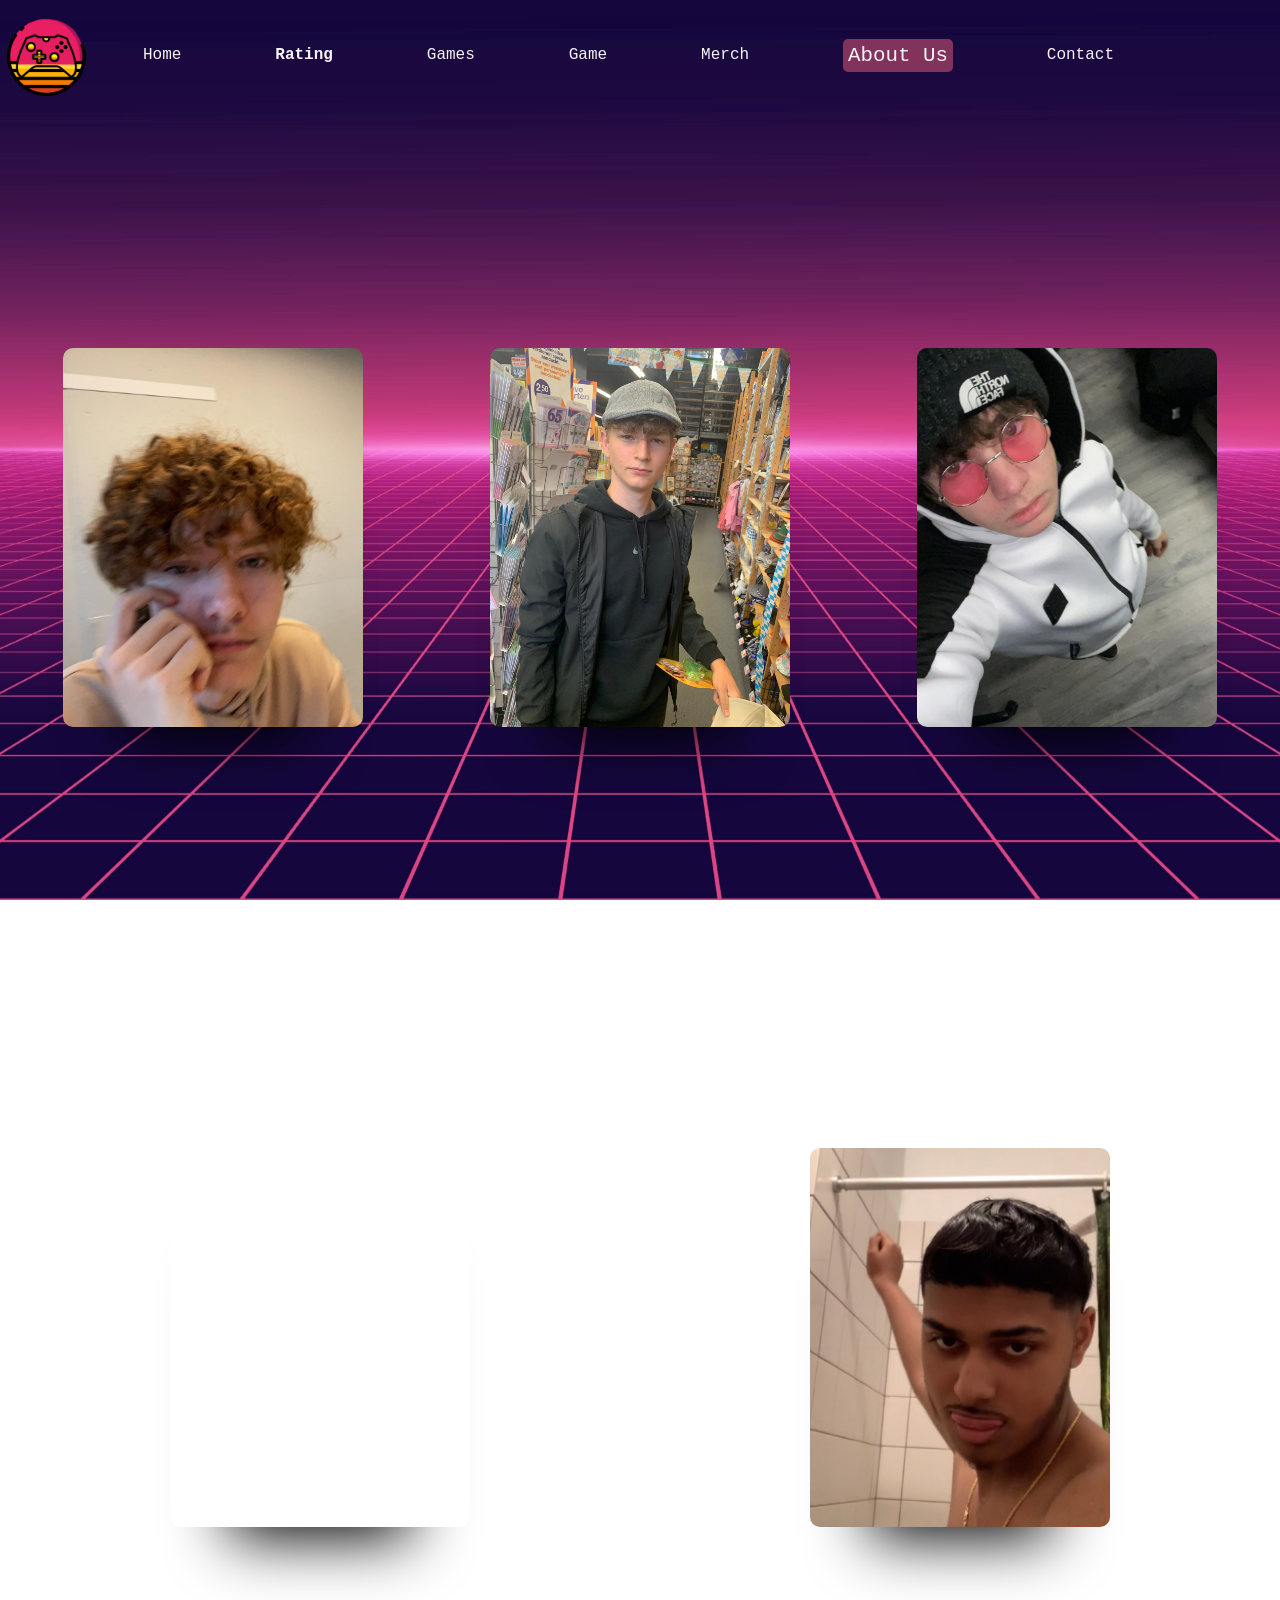
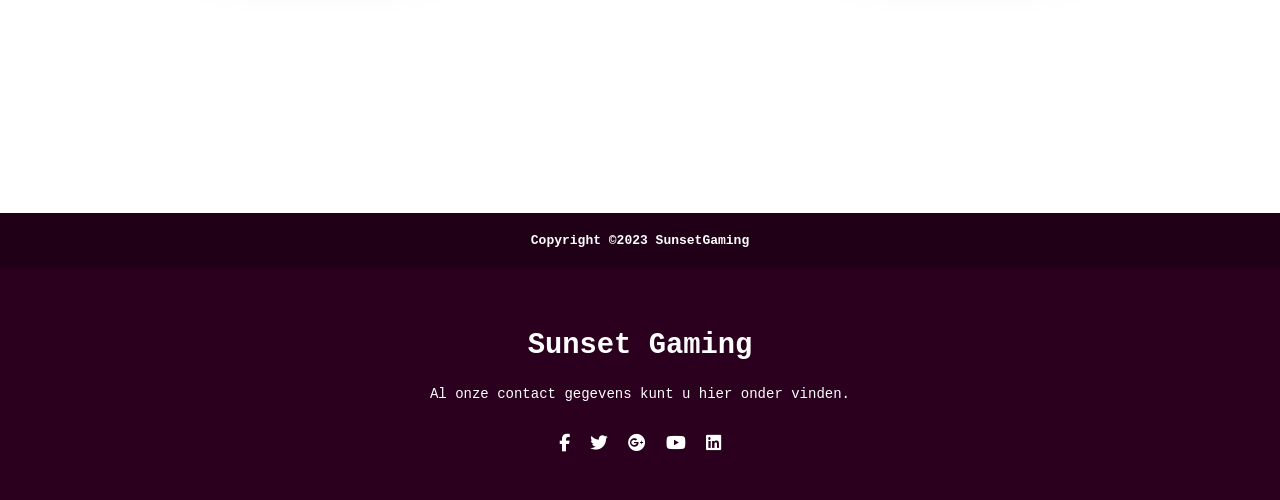
==== commit 474142e1: "Responsive maken WIP" ====
--- a/aboutUs.html
+++ b/aboutUs.html
@@ -15,20 +15,25 @@
         <link rel="stylesheet" href="css/main.css">    
     </head>
 <body class="background">
-    <header>
-        <nav>
-            <ul id="nav">
-                <li class="nav" id="navLogo"><img src="images/Logo.png" id="logo" alt=""></li>
-                <li class="nav" id="nav1"> <a href="index.html">Home</a></li>
-                <li class="nav" id="nav2"> <a href="rating.html">Rating</a></li>
-                <li class="nav" id="nav3"> <a href="games.html">Games</a></li>
-                <li class="nav" id="nav4"> <a href="game.html">Game</a></li>
-                <li class="nav" id="nav5"> <a href="merch.html">Merch</a></li>
-                <li class="nav" id="nav6Active"> <a href="aboutUs.html"><b>About Us</b></a></li>
-                <li class="nav" id="nav7"> <a href="contact.html">Contact</a></li>
-            </ul>
-        </nav>
-    </header>
+  <header class="headernav">
+    <article class="nav" id="navLogo">
+        <img src="images/Logo.png" id="logo" alt="">
+    </article>
+    <nav class="nav-menu" id="nav">
+        <a id="nav1" class="nav-link" href="index.html">Home</a>
+        <a id="nav2" class="nav-link" href="rating.html"><b>Rating</b></a>
+        <a id="nav3" class="nav-link" href="games.html">Games</a>
+        <a id="nav4" class="nav-link" href="game.html">Game</a>
+        <a id="nav5" class="nav-link" href="merch.html">Merch</a>
+        <a id="nav6Active" class="nav-link" href="aboutUs.html">About Us</a>
+        <a id="nav7" class="nav-link" href="contact.html">Contact</a>
+        <article class="hamburger">
+            <span class="bar"></span>
+            <span class="bar"></span>
+            <span class="bar"></span>
+        </article>
+    </nav>
+  </header>
     <main>
         <section>
             <article class="container">
@@ -68,15 +73,6 @@
                 </article>
               </article>
         </section>
-        <section>
-          <article class="container">
-            <article class="card card5">
-              <article class="border">
-                <h2>We willen u helpen een betere game experience te krijgen!</h2>
-              </article>
-            </article>
-          </article>
-        </section>
     </main>
     <footer class="footer2">
         <article class="footer-bottom1">
--- a/css/main.css
+++ b/css/main.css
@@ -36,6 +36,8 @@
 
 
 /* ------------------------------------------------------------- Header --------------------------------------------------------------- */
+
+/* Burgermenu */
 
 .hamburger{
     cursor: pointer;
@@ -52,8 +54,34 @@
     z-index: 11;
 }
 
+/* Burgermenu */
+
 #logo{
     width: 7.5vw;
+}
+
+.nav-menu{
+    display: flex;
+    align-items: center;
+    justify-content: space-around;
+    width: 100vw;
+}
+
+header > nav > a{
+    text-decoration: none;
+    color: whitesmoke;
+    font-size: 1rem;
+}
+
+.headernav{
+    display: flex;
+}
+
+header nav #nav1:hover, #nav2:hover, #nav3:hover, #nav4:hover, #nav5:hover, #nav6:hover, #nav7:hover{
+    padding: 5px;
+    background-color: #81335B;
+    border-radius: 5px;
+    color: whitesmoke;
 }
 
 header{
@@ -63,164 +91,14 @@
     z-index: 10;
 }
 
-header nav ul{
-    display: grid;
-    grid-template-columns: repeat(10, 10vw);
-    grid-template-rows: repeat(1, 11vh);
-    align-items: center;
-}
-
-header nav ul li{
-    list-style: none;
-} 
-
-header nav ul #nav1 :hover, #nav2 :hover, #nav3 :hover, #nav4 :hover, #nav5 :hover, #nav6 :hover, #nav7 :hover{
-    padding: 5px;
-    background-color: #81335B;
-    border-radius: 5px;
-}
-
-header nav ul li a:hover{
-    font-size: 1.5em;
-}
-
-header nav ul #nav1 a, #nav2 a, #nav2Active a, #nav3 a, #nav3Active a, #nav4 a, #nav4Active a, #nav5 a, #nav5Active a, #nav6 a, #nav6Active a, #nav7 a, #nav7Active a{
-    color: whitesmoke;
-    font-size: 1.3em;
-}
-
-#nav1 a, #nav2 a, #nav3 a, #nav4 a, #nav5 a, #nav6 a, #nav7 a{
-    text-decoration: none;
-}
-
-header nav ul #nav1Active a{
-    color: whitesmoke;
-    font-size: 1.3em;
-}
-
-#navlogo{
-    grid-column: 1;
-    grid-row: 1;
-    place-self: center;
-}
-
-#nav1{
-    grid-column: 4;
-    grid-row: 1;
-    place-self: center;
-}
-
-#nav1Active{
-    grid-column: 4;
-    grid-row: 1;
+#nav1Active, #nav2Active, #nav3Active, #nav4Active, #nav5Active, #nav6Active, #nav7Active{
     place-self: center;
     font-style: underline;
     background-color: #81335B;
     padding: 5px;
     border-radius: 5px;
     color: whitesmoke;
-}
-
-#nav2{
-    grid-column: 5;
-    grid-row: 1;
-    place-self: center;
-}
-
-#nav2Active{
-    grid-column: 5;
-    grid-row: 1;
-    place-self: center;
-    font-style: underline;
-    background-color: #81335B;
-    padding: 5px;
-    border-radius: 5px;
-    color: whitesmoke;
-}
-
-#nav3{
-    grid-column: 6;
-    grid-row: 1;
-    place-self: center;
-}
-
-#nav3Active{
-    grid-column: 6;
-    grid-row: 1;
-    place-self: center;
-    font-style: underline;
-    background-color: #81335B;
-    padding: 5px;
-    border-radius: 5px;
-    color: whitesmoke;
-}
-
-#nav4{
-    grid-column: 7;
-    grid-row: 1;
-    place-self: center;
-}
-
-#nav4Active{
-    grid-column: 7;
-    grid-row: 1;
-    place-self: center;
-    font-style: underline;
-    background-color: #81335B;
-    padding: 5px;
-    border-radius: 5px;
-    color: whitesmoke;
-}
-
-#nav5{
-    grid-column: 8;
-    grid-row: 1;
-    place-self: center;
-}
-
-#nav5Active{
-    grid-column: 8;
-    grid-row: 1;
-    place-self: center;
-    font-style: underline;
-    background-color: #81335B;
-    padding: 5px;
-    border-radius: 5px;
-    color: whitesmoke;
-}
-
-#nav6{
-    grid-column: 9;
-    grid-row: 1;
-    place-self: center;
-}
-
-#nav6Active{
-    grid-column: 9;
-    grid-row: 1;
-    place-self: center;
-    font-style: underline;
-    background-color: #81335B;
-    padding: 5px;
-    border-radius: 5px;
-    color: whitesmoke;
-}
-
-#nav7{
-    grid-column: 10;
-    grid-row: 1;
-    place-self: center;
-}
-
-#nav7Active{
-    grid-column: 10;
-    grid-row: 1;
-    place-self: center;
-    font-style: underline;
-    background-color: #81335B;
-    padding: 5px;
-    border-radius: 5px;
-    color: whitesmoke;
+    font-size: 1.3rem;
 }
 
 /* Einde Header */
@@ -609,8 +487,9 @@
 
 .textinimage{
     position: absolute;
-    top: 60vh;
-    left: 25vw;
+    top: 55vh;
+    left: 10vw;
+    font-size: 2rem;
 }
 
 /* -------------------------------------------------------------- Rating geven ---------------------------------------------------------- */
@@ -658,6 +537,17 @@
     width: 25vw;
 }
 
+#ratinggegeven{
+    display: flex;
+    background-color: #f2f2f2;
+    border: black 2px solid;
+    align-items: center;
+    justify-content: center;
+    border-radius: 1rem;
+    height: 10vw;
+    width: 25vw;
+}
+
 .ratinggeven{
     display: flex;
     align-items: center;
@@ -682,12 +572,12 @@
 
 .gamescard{
     width: 15vw;
-    height: 25vh;
+    height: auto;
     display: flex;
     align-items: center;
     flex-direction: column;
+    border: 2px solid #ffdd00;
     margin: 2vh;
-    border: #ffdd00 2px solid;
     background-image: url(../images/stars.png);
 }
 
@@ -706,8 +596,12 @@
 }
 
 .titelgames{
+    display: flex;
     font-size: 1.5em;
-    color: #ffdd00 ;
+    color: #ffdd00;
+    margin: 1vh;
+    align-items: center;
+    justify-content: center;
 }
 
 @media only screen and (max-width: 800px) {
@@ -835,36 +729,6 @@
         .fa{
         opacity: 1;
         }
-<<<<<<< HEAD
-        .card4{
-            background: url('../images/about\ us\ page\ Tehan.jpg') bottom center no-repeat;
-            background-size: 300px;
-            }
-            .card4:hover{
-              background: url('../images/about\ us\ page\ Tehan.jpg') bottom center no-repeat;
-              background-size: 600px;
-            }
-            .card4:hover .border h2, .border p{
-                 opacity: 1;
-              }
-              .fa{
-                opacity: 1;
-              }
-              .card5{
-                background: url('../images/game.jpeg') bottom center no-repeat;
-                background-size: 600px;
-                }
-                .card5:hover{
-                  background: url('../images/game.jpeg') bottom center no-repeat;
-                  background-size: 800px;
-                }
-                .card5:hover .border h2, .border p{
-                     opacity: 1;
-                  }
-                  .fa{
-                    opacity: 1;
-                  }
-=======
 
     .card4{
         background: url('../images/about\ us\ page\ Tehan.jpg') bottom center no-repeat;
@@ -884,7 +748,6 @@
             opacity: 1;
           }
 
->>>>>>> 00e8dce6540e77fdaaa5e83027e734cba7135807
 .border h2, .border p{
   font-family: 'Courier New', Courier, monospace;
   color: white;
@@ -1142,17 +1005,43 @@
 /* -------------------------------------------------- Rating Pagina -------------------------------------------------------- */
 
 
-
-
-
-
-
-
-
-
-
-
-
-/* -------------------------------------------------- Games Pagina -------------------------------------------------------- */
-
-  }+/* -------------------------------------------------- Game Pagina -------------------------------------------------------- */
+
+    .descriptionall{
+        flex-direction: column;
+    }
+
+    .descriptioninfo{
+        flex-direction: row;
+        border: none;
+        justify-content: center;
+    }
+
+    .imgdemo{
+        width: 90vw;
+        height: 60vh;
+    }
+
+    .informatie{
+        font-size: 1rem;
+        margin-left: 2vh;
+    }
+
+    #desc{
+        width: 30vw;
+    }
+
+    .ratingmain{
+        flex-direction: row;
+    }
+
+    .ratingall{
+        width: 30vw;
+        height: 20vh;
+
+    }
+
+  }
+
+
+/* -------------------------------------------------------------------------- OUDE CODE ------------------------------------------------------------------ */
--- a/css/main.css
+++ b/css/main.css
@@ -36,6 +36,8 @@
 
 
 /* ------------------------------------------------------------- Header --------------------------------------------------------------- */
+
+/* Burgermenu */
 
 .hamburger{
     cursor: pointer;
@@ -52,8 +54,34 @@
     z-index: 11;
 }
 
+/* Burgermenu */
+
 #logo{
     width: 7.5vw;
+}
+
+.nav-menu{
+    display: flex;
+    align-items: center;
+    justify-content: space-around;
+    width: 100vw;
+}
+
+header > nav > a{
+    text-decoration: none;
+    color: whitesmoke;
+    font-size: 1rem;
+}
+
+.headernav{
+    display: flex;
+}
+
+header nav #nav1:hover, #nav2:hover, #nav3:hover, #nav4:hover, #nav5:hover, #nav6:hover, #nav7:hover{
+    padding: 5px;
+    background-color: #81335B;
+    border-radius: 5px;
+    color: whitesmoke;
 }
 
 header{
@@ -63,164 +91,14 @@
     z-index: 10;
 }
 
-header nav ul{
-    display: grid;
-    grid-template-columns: repeat(10, 10vw);
-    grid-template-rows: repeat(1, 11vh);
-    align-items: center;
-}
-
-header nav ul li{
-    list-style: none;
-} 
-
-header nav ul #nav1 :hover, #nav2 :hover, #nav3 :hover, #nav4 :hover, #nav5 :hover, #nav6 :hover, #nav7 :hover{
-    padding: 5px;
-    background-color: #81335B;
-    border-radius: 5px;
-}
-
-header nav ul li a:hover{
-    font-size: 1.5em;
-}
-
-header nav ul #nav1 a, #nav2 a, #nav2Active a, #nav3 a, #nav3Active a, #nav4 a, #nav4Active a, #nav5 a, #nav5Active a, #nav6 a, #nav6Active a, #nav7 a, #nav7Active a{
-    color: whitesmoke;
-    font-size: 1.3em;
-}
-
-#nav1 a, #nav2 a, #nav3 a, #nav4 a, #nav5 a, #nav6 a, #nav7 a{
-    text-decoration: none;
-}
-
-header nav ul #nav1Active a{
-    color: whitesmoke;
-    font-size: 1.3em;
-}
-
-#navlogo{
-    grid-column: 1;
-    grid-row: 1;
-    place-self: center;
-}
-
-#nav1{
-    grid-column: 4;
-    grid-row: 1;
-    place-self: center;
-}
-
-#nav1Active{
-    grid-column: 4;
-    grid-row: 1;
+#nav1Active, #nav2Active, #nav3Active, #nav4Active, #nav5Active, #nav6Active, #nav7Active{
     place-self: center;
     font-style: underline;
     background-color: #81335B;
     padding: 5px;
     border-radius: 5px;
     color: whitesmoke;
-}
-
-#nav2{
-    grid-column: 5;
-    grid-row: 1;
-    place-self: center;
-}
-
-#nav2Active{
-    grid-column: 5;
-    grid-row: 1;
-    place-self: center;
-    font-style: underline;
-    background-color: #81335B;
-    padding: 5px;
-    border-radius: 5px;
-    color: whitesmoke;
-}
-
-#nav3{
-    grid-column: 6;
-    grid-row: 1;
-    place-self: center;
-}
-
-#nav3Active{
-    grid-column: 6;
-    grid-row: 1;
-    place-self: center;
-    font-style: underline;
-    background-color: #81335B;
-    padding: 5px;
-    border-radius: 5px;
-    color: whitesmoke;
-}
-
-#nav4{
-    grid-column: 7;
-    grid-row: 1;
-    place-self: center;
-}
-
-#nav4Active{
-    grid-column: 7;
-    grid-row: 1;
-    place-self: center;
-    font-style: underline;
-    background-color: #81335B;
-    padding: 5px;
-    border-radius: 5px;
-    color: whitesmoke;
-}
-
-#nav5{
-    grid-column: 8;
-    grid-row: 1;
-    place-self: center;
-}
-
-#nav5Active{
-    grid-column: 8;
-    grid-row: 1;
-    place-self: center;
-    font-style: underline;
-    background-color: #81335B;
-    padding: 5px;
-    border-radius: 5px;
-    color: whitesmoke;
-}
-
-#nav6{
-    grid-column: 9;
-    grid-row: 1;
-    place-self: center;
-}
-
-#nav6Active{
-    grid-column: 9;
-    grid-row: 1;
-    place-self: center;
-    font-style: underline;
-    background-color: #81335B;
-    padding: 5px;
-    border-radius: 5px;
-    color: whitesmoke;
-}
-
-#nav7{
-    grid-column: 10;
-    grid-row: 1;
-    place-self: center;
-}
-
-#nav7Active{
-    grid-column: 10;
-    grid-row: 1;
-    place-self: center;
-    font-style: underline;
-    background-color: #81335B;
-    padding: 5px;
-    border-radius: 5px;
-    color: whitesmoke;
+    font-size: 1.3rem;
 }
 
 /* Einde Header */
@@ -609,8 +487,9 @@
 
 .textinimage{
     position: absolute;
-    top: 60vh;
-    left: 25vw;
+    top: 55vh;
+    left: 10vw;
+    font-size: 2rem;
 }
 
 /* -------------------------------------------------------------- Rating geven ---------------------------------------------------------- */
@@ -658,6 +537,17 @@
     width: 25vw;
 }
 
+#ratinggegeven{
+    display: flex;
+    background-color: #f2f2f2;
+    border: black 2px solid;
+    align-items: center;
+    justify-content: center;
+    border-radius: 1rem;
+    height: 10vw;
+    width: 25vw;
+}
+
 .ratinggeven{
     display: flex;
     align-items: center;
@@ -682,12 +572,12 @@
 
 .gamescard{
     width: 15vw;
-    height: 25vh;
+    height: auto;
     display: flex;
     align-items: center;
     flex-direction: column;
+    border: 2px solid #ffdd00;
     margin: 2vh;
-    border: #ffdd00 2px solid;
     background-image: url(../images/stars.png);
 }
 
@@ -706,8 +596,12 @@
 }
 
 .titelgames{
+    display: flex;
     font-size: 1.5em;
-    color: #ffdd00 ;
+    color: #ffdd00;
+    margin: 1vh;
+    align-items: center;
+    justify-content: center;
 }
 
 @media only screen and (max-width: 800px) {
@@ -835,36 +729,6 @@
         .fa{
         opacity: 1;
         }
-<<<<<<< HEAD
-        .card4{
-            background: url('../images/about\ us\ page\ Tehan.jpg') bottom center no-repeat;
-            background-size: 300px;
-            }
-            .card4:hover{
-              background: url('../images/about\ us\ page\ Tehan.jpg') bottom center no-repeat;
-              background-size: 600px;
-            }
-            .card4:hover .border h2, .border p{
-                 opacity: 1;
-              }
-              .fa{
-                opacity: 1;
-              }
-              .card5{
-                background: url('../images/game.jpeg') bottom center no-repeat;
-                background-size: 600px;
-                }
-                .card5:hover{
-                  background: url('../images/game.jpeg') bottom center no-repeat;
-                  background-size: 800px;
-                }
-                .card5:hover .border h2, .border p{
-                     opacity: 1;
-                  }
-                  .fa{
-                    opacity: 1;
-                  }
-=======
 
     .card4{
         background: url('../images/about\ us\ page\ Tehan.jpg') bottom center no-repeat;
@@ -884,7 +748,6 @@
             opacity: 1;
           }
 
->>>>>>> 00e8dce6540e77fdaaa5e83027e734cba7135807
 .border h2, .border p{
   font-family: 'Courier New', Courier, monospace;
   color: white;
@@ -1142,17 +1005,43 @@
 /* -------------------------------------------------- Rating Pagina -------------------------------------------------------- */
 
 
-
-
-
-
-
-
-
-
-
-
-
-/* -------------------------------------------------- Games Pagina -------------------------------------------------------- */
-
-  }+/* -------------------------------------------------- Game Pagina -------------------------------------------------------- */
+
+    .descriptionall{
+        flex-direction: column;
+    }
+
+    .descriptioninfo{
+        flex-direction: row;
+        border: none;
+        justify-content: center;
+    }
+
+    .imgdemo{
+        width: 90vw;
+        height: 60vh;
+    }
+
+    .informatie{
+        font-size: 1rem;
+        margin-left: 2vh;
+    }
+
+    #desc{
+        width: 30vw;
+    }
+
+    .ratingmain{
+        flex-direction: row;
+    }
+
+    .ratingall{
+        width: 30vw;
+        height: 20vh;
+
+    }
+
+  }
+
+
+/* -------------------------------------------------------------------------- OUDE CODE ------------------------------------------------------------------ */
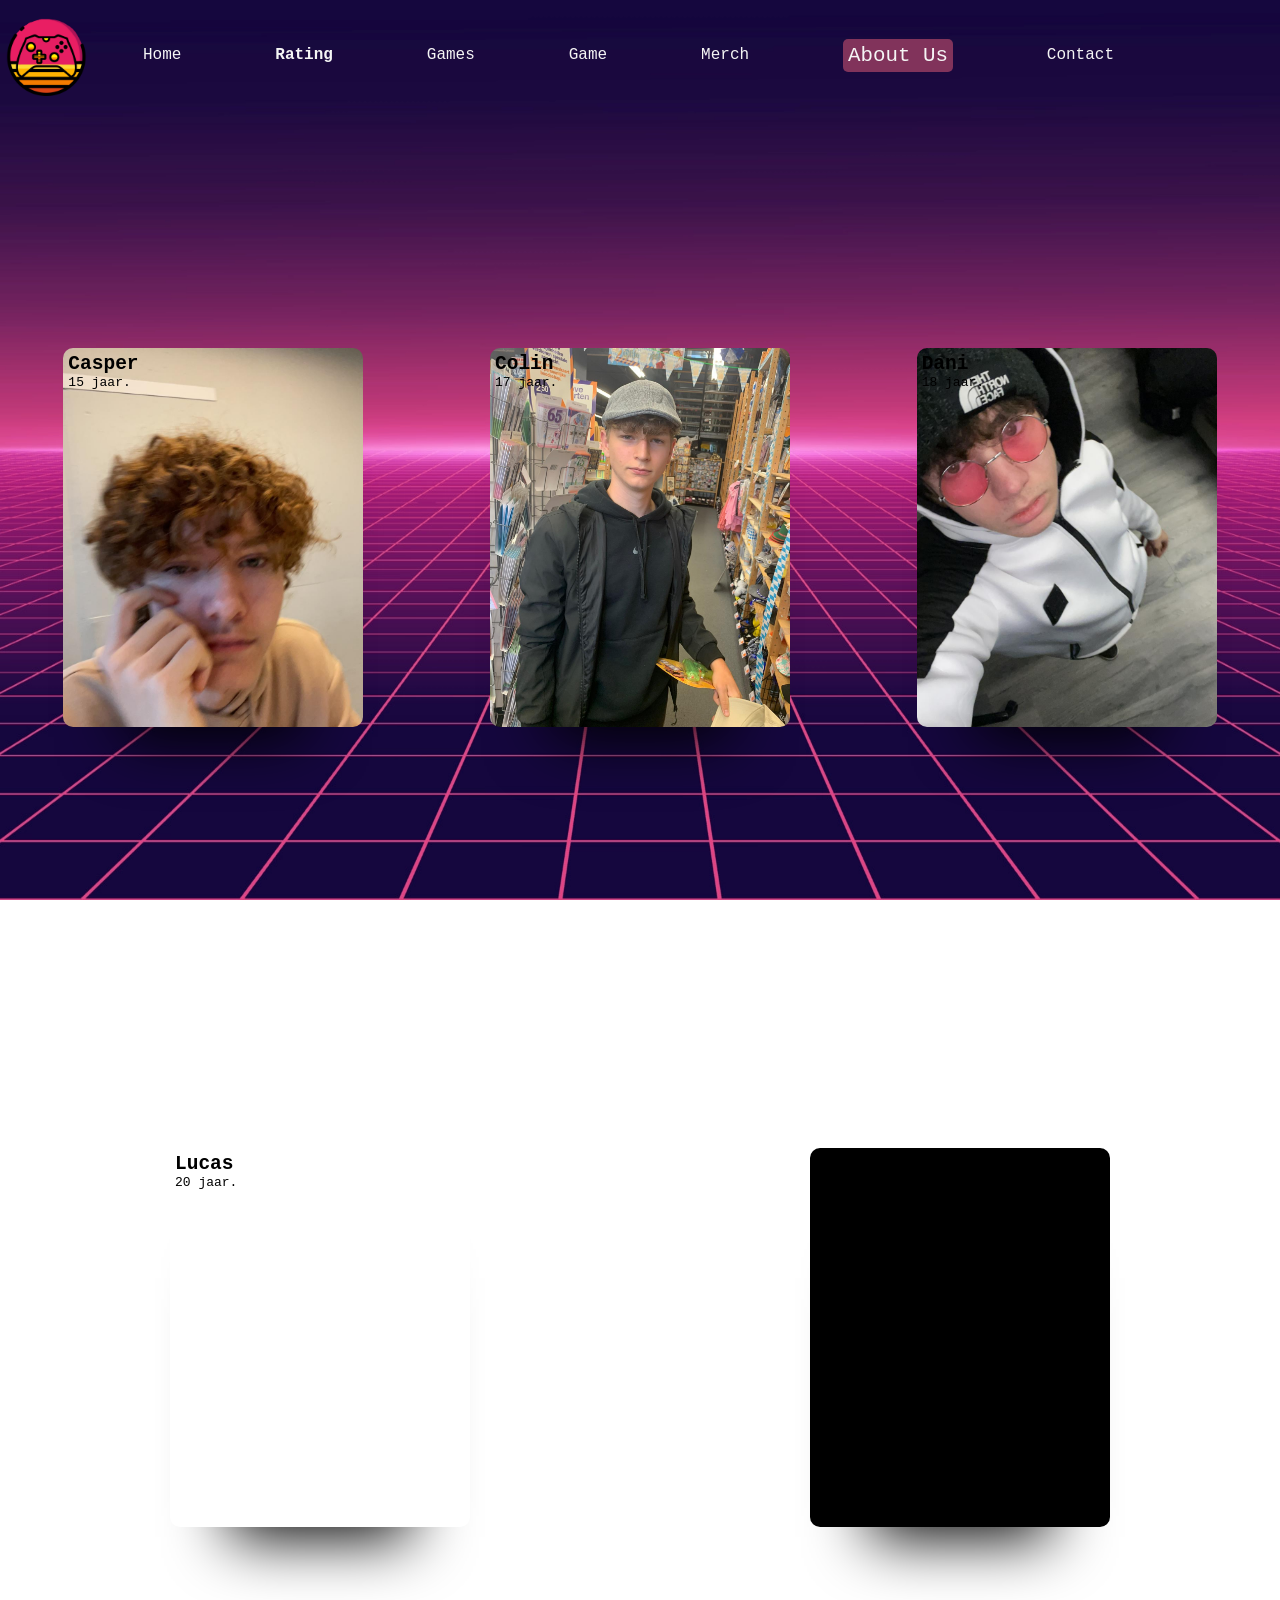
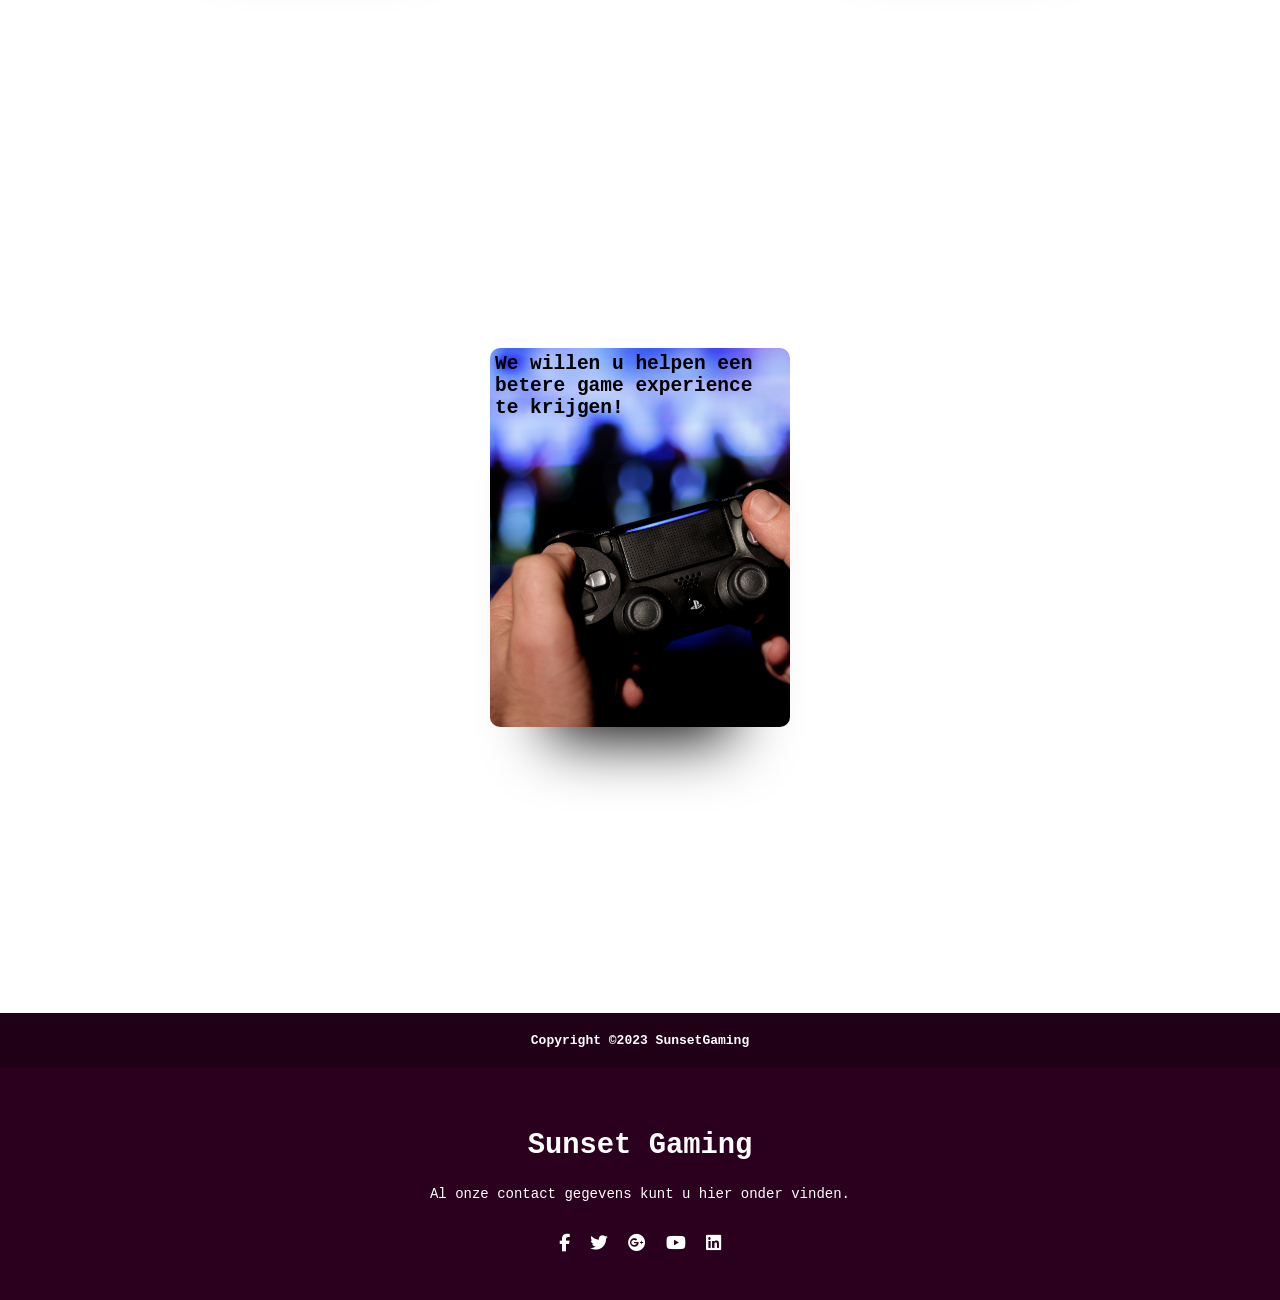
==== commit 2d3790d9: "Merge branch 'main' of https://github.com/LucasDoorgeest/LO2E-SWD1---Goblin-Slayer" ====
--- a/aboutUs.html
+++ b/aboutUs.html
@@ -73,6 +73,15 @@
                 </article>
               </article>
         </section>
+        <section>
+          <article class="container">
+            <article class="card card5">
+              <article class="border">
+                <h2>We willen u helpen een betere game experience te krijgen!</h2>
+              </article>
+            </article>
+          </article>
+        </section>
     </main>
     <footer class="footer2">
         <article class="footer-bottom1">
--- a/css/main.css
+++ b/css/main.css
@@ -89,6 +89,7 @@
     top: 0;
     padding-bottom: 3vh;
     z-index: 10;
+
 }
 
 #nav1Active, #nav2Active, #nav3Active, #nav4Active, #nav5Active, #nav6Active, #nav7Active{
@@ -125,6 +126,17 @@
     box-sizing:border-box;
 }
 
+#home-text{
+    font-size: 2rem;
+    color:#ffdd00;
+    text-shadow: 2px 2px 2px #ff3eb2;
+    text-align: center;
+    position: relative;
+    top: 110vh;
+    left: 40vw;
+    width: 50vw;
+}
+
 /* Einde Home Pagina */
 
 /* -------------------------------------------------------------- Footer --------------------------------------------------------------- */
@@ -136,7 +148,7 @@
     color: white;
     position: relative;
     height: 35vh;
-    top: 230vh;
+    top: 160vh;
     background-image: url(../images/stars.png);
     z-index: 5;
 }
@@ -729,6 +741,36 @@
         .fa{
         opacity: 1;
         }
+<<<<<<< HEAD
+        .card4{
+            background: url('../images/about\ us\ page\ Tehan.jpg') bottom center no-repeat;
+            background-size: 300px;
+            }
+            .card4:hover{
+              background: url('../images/about\ us\ page\ Tehan.jpg') bottom center no-repeat;
+              background-size: 600px;
+            }
+            .card4:hover .border h2, .border p{
+                 opacity: 1;
+              }
+              .fa{
+                opacity: 1;
+              }
+              .card5{
+                background: url('../images/game.jpeg') bottom center no-repeat;
+                background-size: 600px;
+                }
+                .card5:hover{
+                  background: url('../images/game.jpeg') bottom center no-repeat;
+                  background-size: 800px;
+                }
+                .card5:hover .border h2, .border p{
+                     opacity: 1;
+                  }
+                  .fa{
+                    opacity: 1;
+                  }
+=======
 
     .card4{
         background: url('../images/about\ us\ page\ Tehan.jpg') bottom center no-repeat;
@@ -748,6 +790,7 @@
             opacity: 1;
           }
 
+>>>>>>> 00e8dce6540e77fdaaa5e83027e734cba7135807
 .border h2, .border p{
   font-family: 'Courier New', Courier, monospace;
   color: white;
@@ -794,7 +837,6 @@
     -moz-background-clip: text;
     background-clip: text;
     -webkit-text-fill-color: transparent;
-    text-shadow: 2px 2px 2px rgb(0, 0, 0);
     
 }
 
--- a/css/main.css
+++ b/css/main.css
@@ -89,6 +89,7 @@
     top: 0;
     padding-bottom: 3vh;
     z-index: 10;
+
 }
 
 #nav1Active, #nav2Active, #nav3Active, #nav4Active, #nav5Active, #nav6Active, #nav7Active{
@@ -125,6 +126,17 @@
     box-sizing:border-box;
 }
 
+#home-text{
+    font-size: 2rem;
+    color:#ffdd00;
+    text-shadow: 2px 2px 2px #ff3eb2;
+    text-align: center;
+    position: relative;
+    top: 110vh;
+    left: 40vw;
+    width: 50vw;
+}
+
 /* Einde Home Pagina */
 
 /* -------------------------------------------------------------- Footer --------------------------------------------------------------- */
@@ -136,7 +148,7 @@
     color: white;
     position: relative;
     height: 35vh;
-    top: 230vh;
+    top: 160vh;
     background-image: url(../images/stars.png);
     z-index: 5;
 }
@@ -729,6 +741,36 @@
         .fa{
         opacity: 1;
         }
+<<<<<<< HEAD
+        .card4{
+            background: url('../images/about\ us\ page\ Tehan.jpg') bottom center no-repeat;
+            background-size: 300px;
+            }
+            .card4:hover{
+              background: url('../images/about\ us\ page\ Tehan.jpg') bottom center no-repeat;
+              background-size: 600px;
+            }
+            .card4:hover .border h2, .border p{
+                 opacity: 1;
+              }
+              .fa{
+                opacity: 1;
+              }
+              .card5{
+                background: url('../images/game.jpeg') bottom center no-repeat;
+                background-size: 600px;
+                }
+                .card5:hover{
+                  background: url('../images/game.jpeg') bottom center no-repeat;
+                  background-size: 800px;
+                }
+                .card5:hover .border h2, .border p{
+                     opacity: 1;
+                  }
+                  .fa{
+                    opacity: 1;
+                  }
+=======
 
     .card4{
         background: url('../images/about\ us\ page\ Tehan.jpg') bottom center no-repeat;
@@ -748,6 +790,7 @@
             opacity: 1;
           }
 
+>>>>>>> 00e8dce6540e77fdaaa5e83027e734cba7135807
 .border h2, .border p{
   font-family: 'Courier New', Courier, monospace;
   color: white;
@@ -794,7 +837,6 @@
     -moz-background-clip: text;
     background-clip: text;
     -webkit-text-fill-color: transparent;
-    text-shadow: 2px 2px 2px rgb(0, 0, 0);
     
 }
 
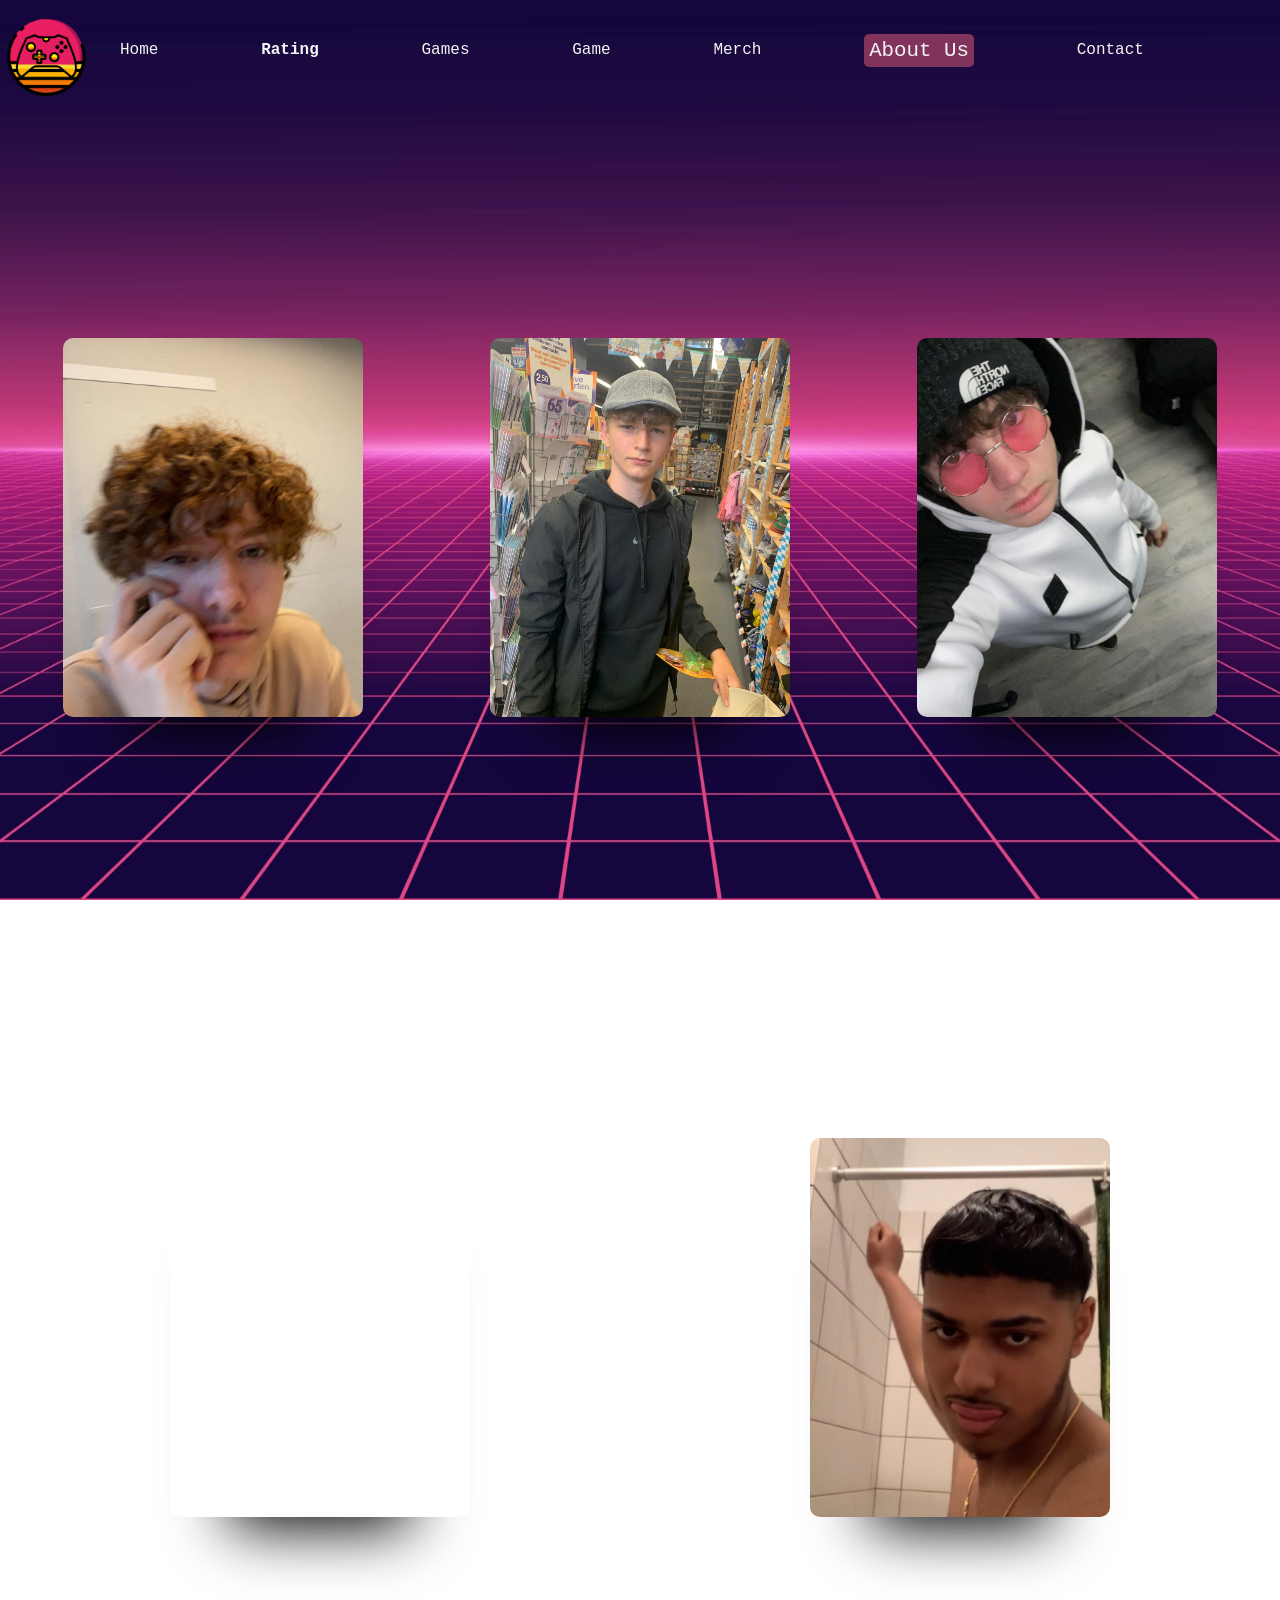
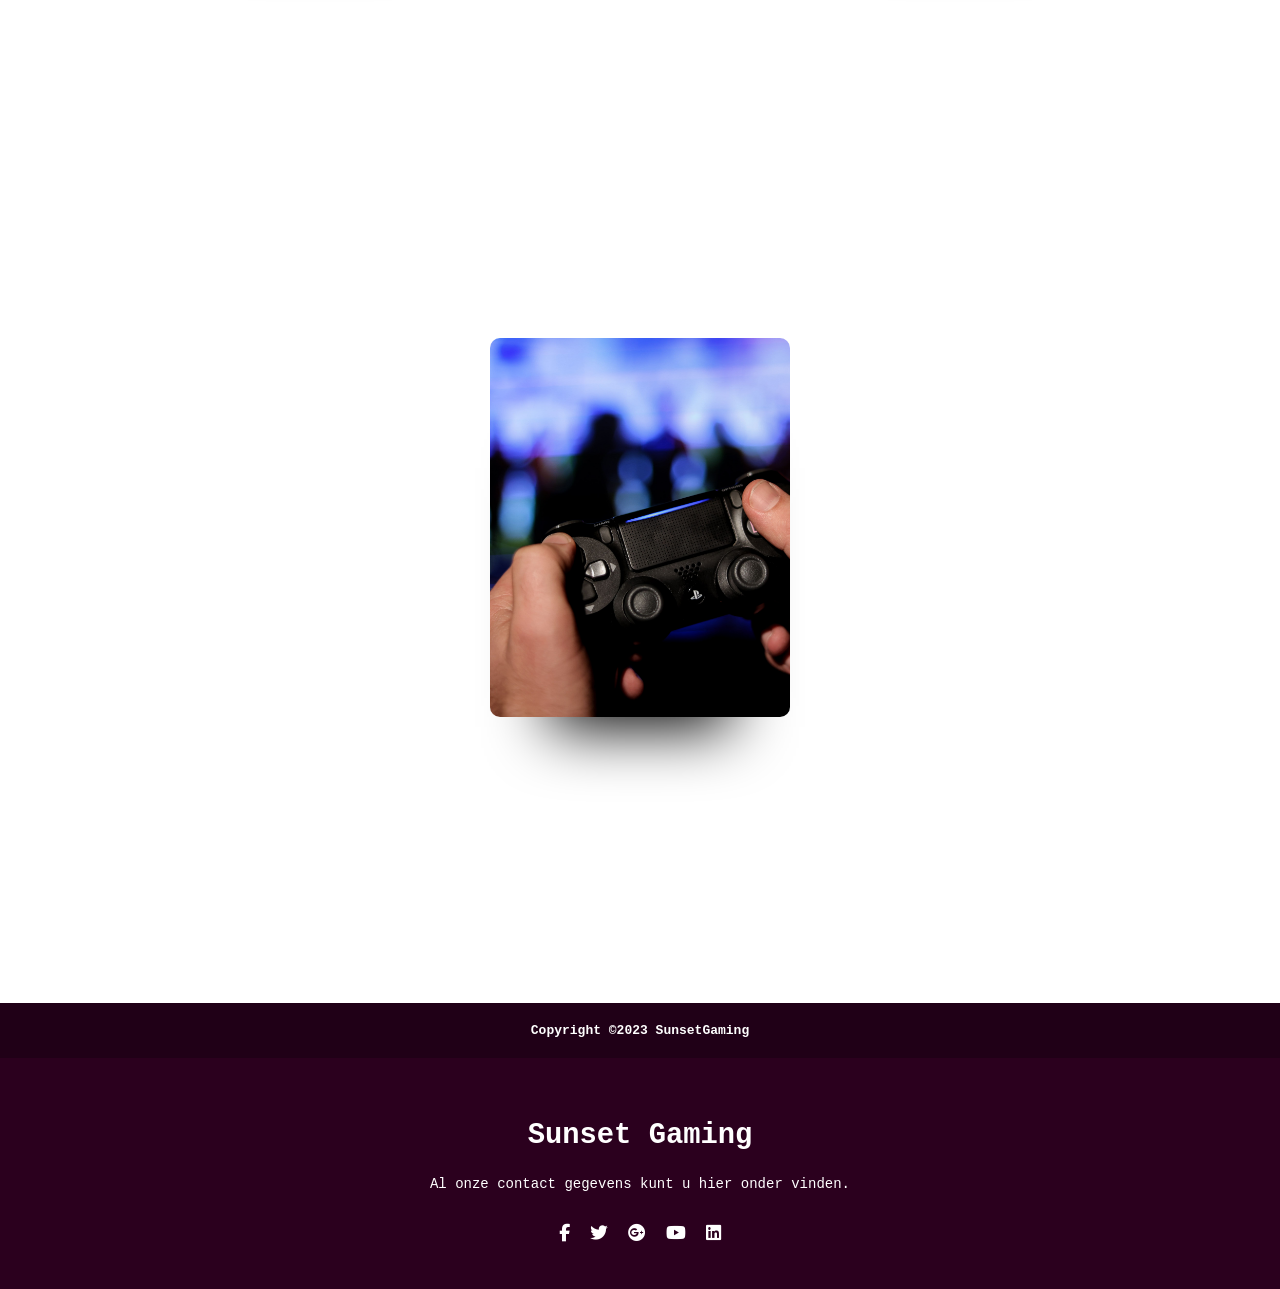
==== commit 5d16258d: "BurgerMenu Hij doet het... opzich... niet helemaal, maar goed genoeg" ====
--- a/aboutUs.html
+++ b/aboutUs.html
@@ -1,38 +1,53 @@
 <!DOCTYPE html>
 <html lang="en">
-    <head>
-        <meta charset="UTF-8">
-        <meta http-equiv="X-UA-Compatible" content="IE=edge">
-        <meta name="viewport" content="width=device-width, initial-scale=1.0">
-        <meta name="description" content="ALA periode 2">
-        <meta name="author" content="Lucas, Dani, Colin, Casper, Tehan">
-        <meta name="keywords" content="">
-        <script src=""></script>
-        <link rel="stylesheet" type="text/css" href="css/main.css">
-        <link id="favicon" rel="shortcut icon" type="image/png" href="images/favicon.png">
-        <link rel="stylesheet" href="https://cdnjs.cloudflare.com/ajax/libs/font-awesome/6.2.0/css/all.min.css">
-        <title>ALA periode 2</title>
-        <link rel="stylesheet" href="css/main.css">    
-    </head>
+  <head>
+    <meta charset="UTF-8">
+    <meta http-equiv="X-UA-Compatible" content="IE=edge">
+    <meta name="viewport" content="width=device-width, initial-scale=1.0">
+    <meta name="description" content="ALA periode 2">
+    <meta name="author" content="Lucas, Dani, Colin, Casper, Tehan">
+    <meta name="keywords" content="">
+    <link rel="stylesheet" type="text/css" href="css/main.css">
+    <link id="favicon" rel="shortcut icon" type="image/png" href="images/favicon.png">
+    <link rel="stylesheet" href="https://cdnjs.cloudflare.com/ajax/libs/font-awesome/6.2.0/css/all.min.css">
+    <title>ALA periode 2</title>
+    <link rel="stylesheet" href="css/main.css">
+</head>
 <body class="background">
   <header class="headernav">
     <article class="nav" id="navLogo">
-        <img src="images/Logo.png" id="logo" alt="">
+      <img src="images/Logo.png" id="logo" alt="">
     </article>
-    <nav class="nav-menu" id="nav">
-        <a id="nav1" class="nav-link" href="index.html">Home</a>
-        <a id="nav2" class="nav-link" href="rating.html"><b>Rating</b></a>
-        <a id="nav3" class="nav-link" href="games.html">Games</a>
-        <a id="nav4" class="nav-link" href="game.html">Game</a>
-        <a id="nav5" class="nav-link" href="merch.html">Merch</a>
-        <a id="nav6Active" class="nav-link" href="aboutUs.html">About Us</a>
-        <a id="nav7" class="nav-link" href="contact.html">Contact</a>
-        <article class="hamburger">
-            <span class="bar"></span>
-            <span class="bar"></span>
-            <span class="bar"></span>
-        </article>
-    </nav>
+    <nav class="navbar" id="nav">
+      <ul class="nav-menu">
+          <li class="nav-item">
+              <a id="nav1" class="nav-link" href="index.html">Home</a>
+          </li>    
+          <li class="nav-item">
+              <a id="nav2" class="nav-link" href="rating.html"><b>Rating</b></a>
+          </li>
+          <li class="nav-item">
+              <a id="nav3" class="nav-link" href="games.html">Games</a>
+          </li>
+          <li class="nav-item">
+              <a id="nav4" class="nav-link" href="game.html">Game</a>
+          </li>
+          <li class="nav-item">
+              <a id="nav5" class="nav-link" href="merch.html">Merch</a>
+          </li>
+          <li class="nav-item">
+              <a id="nav6Active" class="nav-link" href="aboutUs.html">About Us</a>
+          </li>
+          <li class="nav-item">
+              <a id="nav7" class="nav-link" href="contact.html">Contact</a>
+          </li>
+      </ul>
+      <article class="hamburger">
+          <span class="bar"></span>
+          <span class="bar"></span>
+          <span class="bar"></span>
+      </article>
+  </nav>
   </header>
     <main>
         <section>
@@ -98,7 +113,7 @@
                 <li><a href="#"><i class="fab fa-linkedin"></i></a></li>
             </ul>
         </article>
-
     </footer>
+    <script src="js/main.js"></script>
 </body>
 </html>
--- a/css/main.css
+++ b/css/main.css
@@ -41,36 +41,50 @@
 
 .hamburger{
     cursor: pointer;
+    display: none;
+    transform: translateX(40vw);
 }
 
 .bar{
     display: block;
     width: 25px;
-    height: 30px;
+    height: 3px;
     margin: 5px auto;
     -webkit-transition: all 0.3s ease-in-out;
     transition: all 0.3s ease-in-out;
-    color: white;
+    background-color: whitesmoke;
     z-index: 11;
 }
 
-/* Burgermenu */
-
-#logo{
-    width: 7.5vw;
+li{
+    list-style: none;
+}
+
+.navbar{
+    display: flex;
+    justify-content: space-between;
+    align-items: center;
+    padding: 0 24px;
 }
 
 .nav-menu{
     display: flex;
     align-items: center;
-    justify-content: space-around;
-    width: 100vw;
-}
-
-header > nav > a{
+    justify-content: space-between;
+    width: 80vw;
+    gap: 2rem;
+}
+
+.nav-link{
     text-decoration: none;
     color: whitesmoke;
     font-size: 1rem;
+}
+
+/* Burgermenu */
+
+#logo{
+    width: 7.5vw;
 }
 
 .headernav{
@@ -741,56 +755,42 @@
         .fa{
         opacity: 1;
         }
-<<<<<<< HEAD
         .card4{
             background: url('../images/about\ us\ page\ Tehan.jpg') bottom center no-repeat;
             background-size: 300px;
             }
+
             .card4:hover{
               background: url('../images/about\ us\ page\ Tehan.jpg') bottom center no-repeat;
               background-size: 600px;
             }
+
             .card4:hover .border h2, .border p{
                  opacity: 1;
               }
+
               .fa{
                 opacity: 1;
               }
+
               .card5{
                 background: url('../images/game.jpeg') bottom center no-repeat;
                 background-size: 600px;
                 }
+
                 .card5:hover{
                   background: url('../images/game.jpeg') bottom center no-repeat;
                   background-size: 800px;
                 }
+
                 .card5:hover .border h2, .border p{
                      opacity: 1;
                   }
+
                   .fa{
                     opacity: 1;
                   }
-=======
-
-    .card4{
-        background: url('../images/about\ us\ page\ Tehan.jpg') bottom center no-repeat;
-        background-size: 300px;
-        }
-
-        .card4:hover{
-          background: url('../images/about\ us\ page\ Tehan.jpg') bottom center no-repeat;
-          background-size: 600px;
-        }
-
-        .card4:hover .border h2, .border p{
-             opacity: 1;
-          }
-
-          .fa{
-            opacity: 1;
-          }
-
->>>>>>> 00e8dce6540e77fdaaa5e83027e734cba7135807
+
 .border h2, .border p{
   font-family: 'Courier New', Courier, monospace;
   color: white;
@@ -1007,12 +1007,22 @@
 
   @media only screen and (max-width: 768px) {
 
+
+    #logo{
+        height: 15vh;
+        width: 15vh;
+    }
+
 /* -------------------------------------------------- Burger Menu -------------------------------------------------------- */
 
     .hamburger{
         display: block;
     }
 
+    .hamburger.active{
+        background-image: url(../images/background_ala3.png);
+    }
+
     .hamburger.active .bar:nth-child(2){
         opacity: 0;
     }
@@ -1027,20 +1037,27 @@
 
     .nav-menu{
         position: fixed;
-        left: -120%;
+        left: -100%;
         gap: 0;
         flex-direction: column;
         width: 60%;
+        max-height: 50vh;
         text-align: center;
         transition: 0.3s;
     }
 
     .nav-item{
-        margin: 16px 0;
+        margin: 5px;
     }
 
     .nav-menu.active{
         left: 0;
+        margin-top: 20vh;
+        background-image: url(../images/background_ala3.png);
+        border-bottom-right-radius: 30px;
+        border-top-right-radius: 30px;
+        border: #ffdd00 2px solid;
+        border-left: none;
     }
 
     
@@ -1057,6 +1074,7 @@
         flex-direction: row;
         border: none;
         justify-content: center;
+        width: 90vw;
     }
 
     .imgdemo{
@@ -1064,25 +1082,51 @@
         height: 60vh;
     }
 
+    .textinimage{
+        top: 45vh;
+    }
+
     .informatie{
-        font-size: 1rem;
-        margin-left: 2vh;
+        font-size: 0.7rem;
+        margin-left: 1vh;
     }
 
     #desc{
         width: 30vw;
     }
 
-    .ratingmain{
+    .ratingall{
+        width: 40vw;
+        height: 20vh;
+        margin: 1vh;
+    }
+
+    .ratingall > p{
+        margin: 1vh;
+    }
+
+    .ratingall > form{
+        margin-left: 1vh;
+    }
+
+    #geefrating{
+        width: 20vw;
+        padding-left: 0;
+    }
+
+    .ratinggoedslecht{
+        display: flex;
         flex-direction: row;
-    }
-
-    .ratingall{
-        width: 30vw;
-        height: 20vh;
-
-    }
-
+        align-items: center;
+        justify-content: center
+        ;
+    }
+
+    .ratingleeggoed{
+        display: flex;
+        justify-content: center;
+        align-items: center;
+    }
   }
 
 
--- a/css/main.css
+++ b/css/main.css
@@ -41,36 +41,50 @@
 
 .hamburger{
     cursor: pointer;
+    display: none;
+    transform: translateX(40vw);
 }
 
 .bar{
     display: block;
     width: 25px;
-    height: 30px;
+    height: 3px;
     margin: 5px auto;
     -webkit-transition: all 0.3s ease-in-out;
     transition: all 0.3s ease-in-out;
-    color: white;
+    background-color: whitesmoke;
     z-index: 11;
 }
 
-/* Burgermenu */
-
-#logo{
-    width: 7.5vw;
+li{
+    list-style: none;
+}
+
+.navbar{
+    display: flex;
+    justify-content: space-between;
+    align-items: center;
+    padding: 0 24px;
 }
 
 .nav-menu{
     display: flex;
     align-items: center;
-    justify-content: space-around;
-    width: 100vw;
-}
-
-header > nav > a{
+    justify-content: space-between;
+    width: 80vw;
+    gap: 2rem;
+}
+
+.nav-link{
     text-decoration: none;
     color: whitesmoke;
     font-size: 1rem;
+}
+
+/* Burgermenu */
+
+#logo{
+    width: 7.5vw;
 }
 
 .headernav{
@@ -741,56 +755,42 @@
         .fa{
         opacity: 1;
         }
-<<<<<<< HEAD
         .card4{
             background: url('../images/about\ us\ page\ Tehan.jpg') bottom center no-repeat;
             background-size: 300px;
             }
+
             .card4:hover{
               background: url('../images/about\ us\ page\ Tehan.jpg') bottom center no-repeat;
               background-size: 600px;
             }
+
             .card4:hover .border h2, .border p{
                  opacity: 1;
               }
+
               .fa{
                 opacity: 1;
               }
+
               .card5{
                 background: url('../images/game.jpeg') bottom center no-repeat;
                 background-size: 600px;
                 }
+
                 .card5:hover{
                   background: url('../images/game.jpeg') bottom center no-repeat;
                   background-size: 800px;
                 }
+
                 .card5:hover .border h2, .border p{
                      opacity: 1;
                   }
+
                   .fa{
                     opacity: 1;
                   }
-=======
-
-    .card4{
-        background: url('../images/about\ us\ page\ Tehan.jpg') bottom center no-repeat;
-        background-size: 300px;
-        }
-
-        .card4:hover{
-          background: url('../images/about\ us\ page\ Tehan.jpg') bottom center no-repeat;
-          background-size: 600px;
-        }
-
-        .card4:hover .border h2, .border p{
-             opacity: 1;
-          }
-
-          .fa{
-            opacity: 1;
-          }
-
->>>>>>> 00e8dce6540e77fdaaa5e83027e734cba7135807
+
 .border h2, .border p{
   font-family: 'Courier New', Courier, monospace;
   color: white;
@@ -1007,12 +1007,22 @@
 
   @media only screen and (max-width: 768px) {
 
+
+    #logo{
+        height: 15vh;
+        width: 15vh;
+    }
+
 /* -------------------------------------------------- Burger Menu -------------------------------------------------------- */
 
     .hamburger{
         display: block;
     }
 
+    .hamburger.active{
+        background-image: url(../images/background_ala3.png);
+    }
+
     .hamburger.active .bar:nth-child(2){
         opacity: 0;
     }
@@ -1027,20 +1037,27 @@
 
     .nav-menu{
         position: fixed;
-        left: -120%;
+        left: -100%;
         gap: 0;
         flex-direction: column;
         width: 60%;
+        max-height: 50vh;
         text-align: center;
         transition: 0.3s;
     }
 
     .nav-item{
-        margin: 16px 0;
+        margin: 5px;
     }
 
     .nav-menu.active{
         left: 0;
+        margin-top: 20vh;
+        background-image: url(../images/background_ala3.png);
+        border-bottom-right-radius: 30px;
+        border-top-right-radius: 30px;
+        border: #ffdd00 2px solid;
+        border-left: none;
     }
 
     
@@ -1057,6 +1074,7 @@
         flex-direction: row;
         border: none;
         justify-content: center;
+        width: 90vw;
     }
 
     .imgdemo{
@@ -1064,25 +1082,51 @@
         height: 60vh;
     }
 
+    .textinimage{
+        top: 45vh;
+    }
+
     .informatie{
-        font-size: 1rem;
-        margin-left: 2vh;
+        font-size: 0.7rem;
+        margin-left: 1vh;
     }
 
     #desc{
         width: 30vw;
     }
 
-    .ratingmain{
+    .ratingall{
+        width: 40vw;
+        height: 20vh;
+        margin: 1vh;
+    }
+
+    .ratingall > p{
+        margin: 1vh;
+    }
+
+    .ratingall > form{
+        margin-left: 1vh;
+    }
+
+    #geefrating{
+        width: 20vw;
+        padding-left: 0;
+    }
+
+    .ratinggoedslecht{
+        display: flex;
         flex-direction: row;
-    }
-
-    .ratingall{
-        width: 30vw;
-        height: 20vh;
-
-    }
-
+        align-items: center;
+        justify-content: center
+        ;
+    }
+
+    .ratingleeggoed{
+        display: flex;
+        justify-content: center;
+        align-items: center;
+    }
   }
 
 
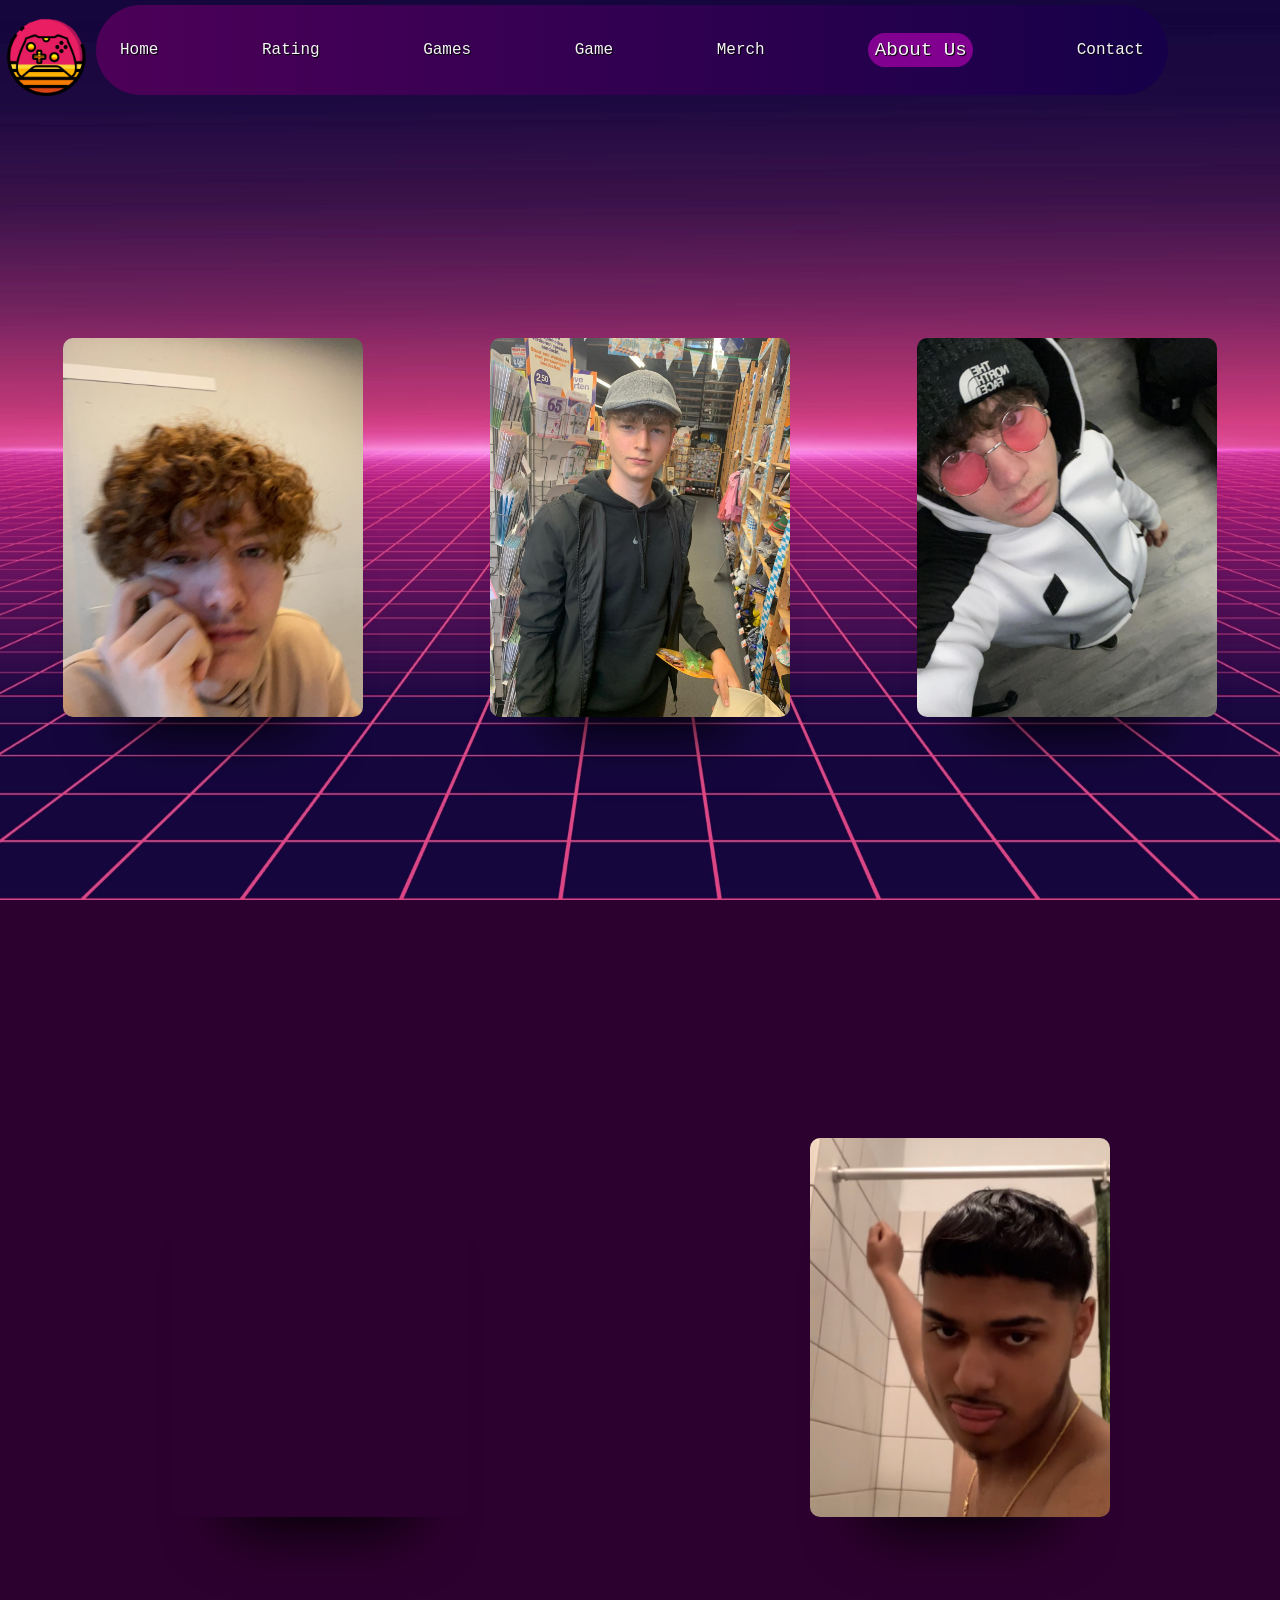
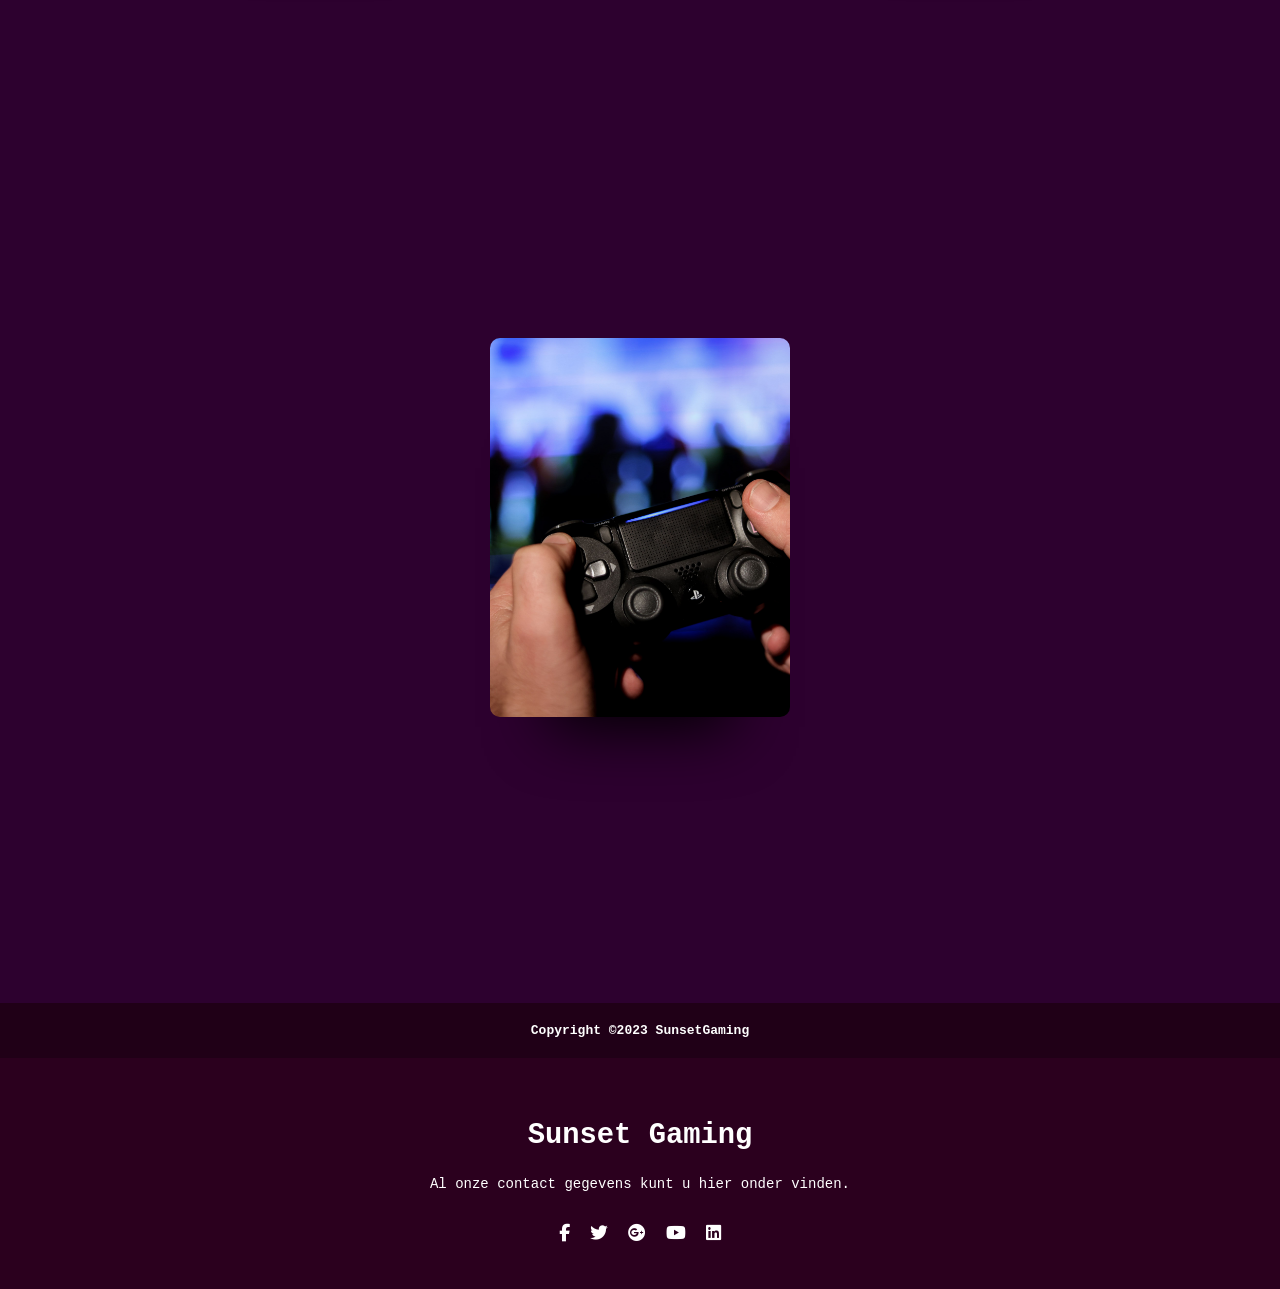
==== commit ff1a22b5: "Navbar fix en background" ====
--- a/aboutUs.html
+++ b/aboutUs.html
@@ -18,13 +18,13 @@
     <article class="nav" id="navLogo">
       <img src="images/Logo.png" id="logo" alt="">
     </article>
-    <nav class="navbar" id="nav">
+    <nav class="navbar1" id="nav">
       <ul class="nav-menu">
           <li class="nav-item">
               <a id="nav1" class="nav-link" href="index.html">Home</a>
           </li>    
           <li class="nav-item">
-              <a id="nav2" class="nav-link" href="rating.html"><b>Rating</b></a>
+              <a id="nav2" class="nav-link" href="rating.html">Rating</a>
           </li>
           <li class="nav-item">
               <a id="nav3" class="nav-link" href="games.html">Games</a>
--- a/css/main.css
+++ b/css/main.css
@@ -1,653 +1,706 @@
-*{
-    margin: 0;
-    padding: 0;
-}
-
-body{
-    font-family: monospace;
+* {
+  margin: 0;
+  padding: 0;
+}
+
+body {
+  font-family: monospace;
+  background-color: #2d012f;
 }
 
 /* ------------------------------------------------------- Background all pages ------------------------------------------------------- */
 
-.background{
-    background-image: url(../images/background_ala3.png);
-    background-size: 100% 100%;
-    height: auto;
-    background-repeat: no-repeat;
-    background-attachment: fixed;
-    overflow-x: hidden;
-}
-
-.background1{
-    background-image: url(../images/background_ala3.png);
-    background-size: 100% 100%;
-    background-repeat: no-repeat;
-    background-attachment: fixed;
-    overflow-x: hidden;
-}
-
-.background-contact{
-    background-image: url(../images/background_ala3.png);
-    max-height: 100vh;
-    background-repeat: no-repeat;
-    background-attachment: fixed;
-    overflow-x: hidden;
-}
-
+.background {
+  background-image: url(../images/background_ala3.png);
+  background-size: 100% 100%;
+  height: auto;
+  background-repeat: no-repeat;
+  background-attachment: fixed;
+  overflow-x: hidden;
+}
+
+.background1 {
+  background-image: url(../images/background_ala3.png);
+  background-size: 100% 100%;
+  background-repeat: no-repeat;
+  background-attachment: fixed;
+  overflow-x: hidden;
+}
+
+.background-contact {
+  background-image: url(../images/background_ala3.png);
+  max-height: 100vh;
+  background-repeat: no-repeat;
+  background-attachment: fixed;
+  overflow-x: hidden;
+}
 
 /* ------------------------------------------------------------- Header --------------------------------------------------------------- */
 
 /* Burgermenu */
 
-.hamburger{
-    cursor: pointer;
-    display: none;
-    transform: translateX(40vw);
-}
-
-.bar{
-    display: block;
-    width: 25px;
-    height: 3px;
-    margin: 5px auto;
-    -webkit-transition: all 0.3s ease-in-out;
-    transition: all 0.3s ease-in-out;
-    background-color: whitesmoke;
-    z-index: 11;
-}
-
-li{
-    list-style: none;
-}
-
-.navbar{
-    display: flex;
-    justify-content: space-between;
-    align-items: center;
-    padding: 0 24px;
-}
-
-.nav-menu{
-    display: flex;
-    align-items: center;
-    justify-content: space-between;
+.hamburger {
+  cursor: pointer;
+  display: none;
+  transform: translateX(40vw);
+}
+
+.bar {
+  display: block;
+  width: 25px;
+  height: 3px;
+  margin: 5px auto;
+  -webkit-transition: all 0.3s ease-in-out;
+  transition: all 0.3s ease-in-out;
+  background-color: whitesmoke;
+  z-index: 11;
+}
+
+li {
+  list-style: none;
+}
+
+.navbar {
+  display: flex;
+  justify-content: space-between;
+  align-items: center;
+  padding: 0 24px;
+  border-radius: 10vw;
+  height: 10vh;
+  align-self: center;
+  justify-content: center;
+  background-image: linear-gradient(to right, rgba(238, 255, 0, 0.656), rgba(255, 0, 230, 0.667));
+}
+
+.navbar1 {
+  display: flex;
+  justify-content: space-between;
+  align-items: center;
+  padding: 0 24px;
+  background-image: linear-gradient(to right, rgb(77, 0, 88), rgb(22, 0, 73));
+  border-radius: 10vw;
+  height: 10vh;
+  align-self: center;
+  justify-content: center;
+}
+
+.nav-menu {
+  display: flex;
+  align-items: center;
+  justify-content: space-between;
+  width: 80vw;
+  gap: 2rem;
+}
+
+.nav-link {
+  text-decoration: none;
+  color: whitesmoke;
+  text-shadow: 1px 1px 1px #000000;
+  font-size: 1rem;
+}
+
+/* Burgermenu */
+
+#logo {
+  width: 7.5vw;
+}
+
+.headernav {
+  display: flex;
+}
+
+header nav #nav1:hover,
+#nav2:hover,
+#nav3:hover,
+#nav4:hover,
+#nav5:hover,
+#nav6:hover,
+#nav7:hover {
+  padding: 0.4vw;
+  background-color: #1a0049c2;
+  border-radius: 10vw;
+  color: whitesmoke;
+}
+
+header {
+  position: sticky;
+  top: 0;
+  padding-bottom: 3vh;
+  z-index: 10;
+}
+
+#nav2Active,
+#nav3Active,
+#nav4Active,
+#nav5Active,
+#nav6Active,
+#nav7Active {
+  place-self: center;
+  font-style: underline;
+  background-color: #81008f;
+  padding: 0.5vw;
+  border-radius: 10vw;
+  color: whitesmoke;
+  font-size: 1.2rem;
+}
+
+#nav1Active{
+  place-self: center;
+  font-style: underline;
+  background-color: #ad0088;
+  padding: 0.5vw;
+  border-radius: 10vw;
+  color: whitesmoke;
+  font-size: 1.2rem;
+}
+
+/* Einde Header */
+
+/* ---------------------------------------------------- Main -------------------------------------------------------------------------- */
+
+.home {
+  background-image: url(../images/Sunsetgaming.png);
+  background-size: 100% 100%;
+  height: 300vh;
+  background-repeat: no-repeat;
+  overflow-x: hidden;
+}
+
+#berg {
+  position: fixed;
+  width: 110vw;
+  height: 60%;
+  top: 45vh;
+  z-index: 2;
+}
+
+main {
+  box-sizing: border-box;
+}
+
+#home-text {
+  font-size: 2rem;
+  color: #ffdd00;
+  text-shadow: 2px 2px 2px #ff3eb2;
+  text-align: center;
+  position: relative;
+  top: 110vh;
+  left: 10vw;
+  width: 50vw;
+}
+
+/* Einde Home Pagina */
+
+/* -------------------------------------------------------------- Footer --------------------------------------------------------------- */
+
+.footer1 {
+  background: rgb(43, 0, 30);
+  width: 100vw;
+  padding-top: 40px;
+  color: white;
+  position: relative;
+  height: 35vh;
+  top: 160vh;
+  background-image: url(../images/stars.png);
+  z-index: 5;
+}
+
+.footer2 {
+  background: rgb(43, 0, 30);
+  width: 100vw;
+  padding-top: 40px;
+  color: white;
+  position: relative;
+  margin-top: 10vh;
+}
+
+.footer3 {
+  z-index: 4;
+  position: fixed;
+}
+
+.footer-contact {
+  background: rgb(43, 0, 30);
+  width: 100vw;
+  padding-top: 40px;
+  color: white;
+  position: relative;
+  margin-top: 10vh;
+  bottom: 14vh;
+}
+
+.footer-content {
+  display: flex;
+  align-items: center;
+  justify-content: center;
+  flex-direction: column;
+  text-align: center;
+}
+
+.footer-content h3 {
+  font-size: 1.8rem;
+  font-weight: 400;
+  text-transform: capitalize;
+  line-height: 3rem;
+}
+
+.footer-content p {
+  max-width: 500px;
+  margin: 10px auto;
+  line-height: 28px;
+  font-size: 14px;
+}
+
+.socials {
+  list-style: none;
+  display: flex;
+  align-items: center;
+  justify-content: center;
+  margin: 1rem 0 3rem 0;
+}
+
+.socials li {
+  margin: 0 10px;
+}
+
+.socials a {
+  text-decoration: none;
+  color: white;
+}
+
+.socials a i {
+  font-size: 1.1rem;
+  transition: color 0.4s ease;
+}
+
+.socials a:hover {
+  color: rgb(117, 0, 82);
+}
+
+.footer-bottom {
+  background-image: url(../images/stars.png);
+  width: 100vw;
+  padding: 20px 0;
+  text-align: center;
+}
+
+.footer-bottom1 {
+  width: 100vw;
+  padding: 20px 0;
+  text-align: center;
+  background: rgb(32, 0, 23);
+  position: relative;
+  bottom: 6vh;
+}
+
+.footer-bottom-contact {
+  width: 100vw;
+  padding: 20px 0;
+  text-align: center;
+  background: rgb(32, 0, 23);
+  position: relative;
+  bottom: 7vh;
+}
+
+.footer-bottom p {
+  font-size: 14px;
+  word-spacing: 2px;
+  text-transform: capitalize;
+}
+
+/* -------------------------------------------------- Slideshow ------------------------------------------------------------------------ */
+
+.slideshow-container {
+  width: 75vw;
+  position: relative;
+  margin: auto;
+  transform: translateY(200%);
+  z-index: 1;
+}
+
+.dotsslideshow {
+  transform: translateY(4250%);
+  margin-bottom: 20vh;
+}
+
+.mySlides {
+  display: none;
+}
+
+.prev,
+.next {
+  cursor: pointer;
+  position: absolute;
+  top: 50%;
+  width: auto;
+  margin-top: -22px;
+  padding: 16px;
+  color: white;
+  font-weight: bold;
+  font-size: 18px;
+  transition: 0.6s ease;
+  border-radius: 0 3px 3px 0;
+  user-select: none;
+}
+
+.next {
+  right: 0;
+  border-radius: 3px 0 0 3px;
+}
+
+.prev:hover,
+.next:hover {
+  background-color: rgba(0, 0, 0, 0.8);
+}
+
+.text {
+  color: #f2f2f2;
+  font-size: 15px;
+  padding: 8px 12px;
+  position: absolute;
+  bottom: 8px;
+  width: 100%;
+  text-align: center;
+}
+
+.numbertext {
+  color: #f2f2f2;
+  font-size: 20px;
+  padding: 12px 20px;
+  position: absolute;
+  top: 0;
+}
+
+.dot {
+  cursor: pointer;
+  height: 15px;
+  width: 15px;
+  margin: 0 2px;
+  background-color: orange;
+  border-radius: 50%;
+  display: inline-block;
+  transition: background-color 0.6s ease;
+}
+
+.active,
+.dot:hover {
+  background-color: yellow;
+}
+
+.fade {
+  animation-name: fade;
+  animation-duration: 1.5s;
+}
+
+@keyframes fade {
+  from {
+    opacity: 0.4;
+  }
+  to {
+    opacity: 1;
+  }
+}
+
+.slideshowimg {
+  width: 75vw;
+  height: 50vh;
+  border-radius: 20px;
+  object-fit: cover;
+}
+
+/* Einde Main Home*/
+
+/* -------------------------------------------------------- Rating Tabel ---------------------------------------------------- */
+
+.artiratingtable > table {
+  border: 2px solid #ffdd00;
+}
+
+.headerrating {
+  font-size: 3rem;
+  color: #ffdd00;
+  display: flex;
+  align-items: center;
+  justify-content: center;
+  padding: 2vh;
+}
+
+.linkrating {
+  text-decoration: none;
+  color: #ffdd00;
+}
+
+.ratingimg{
+  border-radius: 10px;
+  width: 10vw;
+}
+
+th {
+  font-size: 3vw;
+  padding-top: 2vh;
+}
+
+td {
+  font-size: 2.5vw;
+  text-align: center;
+}
+
+th,
+td {
+  padding: 2vh;
+  height: 10vh;
+  width: 30vw;
+}
+
+table {
+  display: flex;
+  align-items: center;
+  justify-content: center;
+  padding: 2vh;
+  width: 90vw;
+  height: auto;
+  margin-left: 5vw;
+  background-image: url(../images/stars.png);
+  border-radius: 30px;
+}
+
+/* Einde Rating Tabel */
+
+/* ----------------------------------------------------------- Pagina Selector -------------------------------------------------------- */
+
+.paginaselector {
+  display: flex;
+  flex-direction: row;
+  justify-content: space-evenly;
+  height: 5vh;
+  align-items: center;
+}
+
+.selectorpositie {
+  display: flex;
+  justify-content: end;
+  padding-right: 5vh;
+}
+
+.navrating {
+  display: flex;
+  align-items: center;
+  justify-content: center;
+  font-size: 1rem;
+  color: #ffdd00;
+  text-decoration: none;
+  height: 4vh;
+  width: 4vh;
+  background-color: orange;
+  border-radius: 30px;
+}
+
+.containerpaginaselect {
+  width: 20vw;
+  border: #ffdd00 2px solid;
+  background-color: #ffdd00;
+  margin-top: 3vh;
+  border-radius: 15px;
+}
+
+/* ----------------------------------------------------------- Scrollbar -------------------------------------------------------------- */
+
+::-webkit-scrollbar {
+  background-color: #2d012f;
+  width: 20px;
+}
+
+::-webkit-scrollbar-track {
+  box-shadow: inset 0 0 5px #680b53;
+  border-radius: 10px;
+}
+
+::-webkit-scrollbar-thumb {
+  background: #680b53;
+  border-radius: 10px;
+}
+
+/* Einde Scrollbar */
+
+/* -------------------------------------------------------------- Game Pagina ---------------------------------------------------------------- */
+
+.descriptionall {
+  display: flex;
+  justify-content: center;
+  align-items: center;
+  gap: 5vh;
+  color: white;
+  margin-top: 5vh;
+}
+
+.descriptioninfo {
+  display: flex;
+  flex-direction: column;
+  border: black 2px solid;
+  border-radius: 1rem;
+  height: auto;
+  align-items: center;
+  width: 30vw;
+}
+
+.imgdemo {
+  border-radius: 1rem;
+  width: 60vw;
+  height: 60vh;
+}
+
+.imgdescription {
+  width: 30vw;
+  border-radius: 1rem;
+  border: black 2px solid;
+  object-fit: cover;
+}
+
+.informatie {
+  font-size: 2rem;
+}
+
+.alldemo {
+  position: relative;
+}
+
+.textinimage {
+  position: absolute;
+  top: 55vh;
+  left: 10vw;
+  font-size: 2rem;
+}
+
+/* -------------------------------------------------------------- Rating geven ---------------------------------------------------------- */
+
+.ratingmain {
+  display: flex;
+  flex-direction: column;
+  justify-content: center;
+  align-items: center;
+}
+
+.ratingh1 {
+  font-size: 3rem;
+  color: white;
+}
+
+.ratingall {
+  display: flex;
+  align-items: center;
+  justify-content: space-around;
+  border: black 2px solid;
+  border-radius: 2rem;
+  width: 50vw;
+  height: 30vh;
+  background-color: #f2f2f2;
+  margin: 5vh;
+}
+
+.ratingleeg {
+  background-color: #f2f2f2;
+}
+
+.ratinggoed {
+  background-color: #8cbeff;
+}
+
+.ratingslecht {
+  background-color: #f88888;
+}
+
+#geefrating {
+  border-radius: 1rem;
+  padding-left: 5vw;
+  height: 10vw;
+  width: 25vw;
+}
+
+#ratinggegeven {
+  display: flex;
+  background-color: #f2f2f2;
+  border: black 2px solid;
+  align-items: center;
+  justify-content: center;
+  border-radius: 1rem;
+  height: 10vw;
+  width: 25vw;
+}
+
+.ratinggeven {
+  display: flex;
+  align-items: center;
+  justify-content: center;
+  flex-direction: column;
+  border: gray 2px solid;
+  border-radius: 1rem;
+  height: 10vh;
+  width: 10vw;
+  padding: 0 2vh 0 2vh;
+  background-color: white;
+}
+
+/* Einde rating geven */
+
+/* -------------------------------------------------------------- Games ----------------------------------------------------------------- */
+
+.containergames {
+  width: 90vw;
+  padding-left: 5vw;
+}
+
+.gamescard {
+  width: 15vw;
+  height: auto;
+  display: flex;
+  align-items: center;
+  flex-direction: column;
+  border: 2px solid #ffdd00;
+  margin: 2vh;
+  background-image: url(../images/stars.png);
+}
+
+.gameimg {
+  width: 15vw;
+  object-fit: cover;
+}
+
+.vijfcards {
+  display: flex;
+  justify-content: center;
+}
+
+.gamescard > a {
+  text-decoration: none;
+}
+
+.titelgames {
+  display: flex;
+  font-size: 1.5em;
+  color: #ffdd00;
+  margin: 1vh;
+  align-items: center;
+  justify-content: center;
+}
+
+@media only screen and (max-width: 800px) {
+  .vijfcards {
+    flex-direction: column;
+  }
+  .gamescard {
     width: 80vw;
-    gap: 2rem;
-}
-
-.nav-link{
-    text-decoration: none;
-    color: whitesmoke;
-    font-size: 1rem;
-}
-
-/* Burgermenu */
-
-#logo{
-    width: 7.5vw;
-}
-
-.headernav{
-    display: flex;
-}
-
-header nav #nav1:hover, #nav2:hover, #nav3:hover, #nav4:hover, #nav5:hover, #nav6:hover, #nav7:hover{
-    padding: 5px;
-    background-color: #81335B;
-    border-radius: 5px;
-    color: whitesmoke;
-}
-
-header{
-    position: sticky;
-    top: 0;
-    padding-bottom: 3vh;
-    z-index: 10;
-
-}
-
-#nav1Active, #nav2Active, #nav3Active, #nav4Active, #nav5Active, #nav6Active, #nav7Active{
-    place-self: center;
-    font-style: underline;
-    background-color: #81335B;
-    padding: 5px;
-    border-radius: 5px;
-    color: whitesmoke;
-    font-size: 1.3rem;
-}
-
-/* Einde Header */
-
-/* ---------------------------------------------------- Main -------------------------------------------------------------------------- */
-
-.home{
-    background-image: url(../images/Sunsetgaming.png);
-    background-size: 100% 100%;
-    height: 300vh;
-    background-repeat: no-repeat;
-    overflow-x: hidden;
-}
-
-#berg{
-    position: fixed;
-    width: 110vw;
-    height: 60%;
-    top: 45vh;
-    z-index: 2;
-} 
-
-main{
-    box-sizing:border-box;
-}
-
-#home-text{
-    font-size: 2rem;
-    color:#ffdd00;
-    text-shadow: 2px 2px 2px #ff3eb2;
-    text-align: center;
-    position: relative;
-    top: 110vh;
-    left: 40vw;
-    width: 50vw;
-}
-
-/* Einde Home Pagina */
-
-/* -------------------------------------------------------------- Footer --------------------------------------------------------------- */
-
-.footer1 {
-    background: rgb(43, 0, 30);
-    width: 100vw;
-    padding-top: 40px;
-    color: white;
-    position: relative;
     height: 35vh;
-    top: 160vh;
-    background-image: url(../images/stars.png);
-    z-index: 5;
-}
-
-.footer2{
-    background: rgb(43, 0, 30);
-    width: 100vw;
-    padding-top: 40px;
-    color: white;
-    position: relative;
-    margin-top: 10vh;
-}
-
-.footer3{
-     z-index: 4;
-     position: fixed;
-}
-
-.footer-contact{
-    background: rgb(43, 0, 30);
-    width: 100vw;
-    padding-top: 40px;
-    color: white;
-    position: relative;
-    margin-top: 10vh;
-    bottom: 14vh;
-}
-
-.footer-content{
-    display: flex;
-    align-items: center;
-    justify-content: center;
-    flex-direction: column;
-    text-align: center;
-}
-
-.footer-content h3{
-    font-size: 1.8rem;
-    font-weight: 400;
-    text-transform: capitalize;
-    line-height: 3rem;
-}
-
-.footer-content p{
-    max-width: 500px;
-    margin: 10px auto;
-    line-height: 28px;
-    font-size: 14px;
-}
-
-.socials{
-    list-style: none;
-    display: flex;
-    align-items: center;
-    justify-content: center;
-    margin: 1rem 0 3rem 0;
-}
-
-.socials li{
-    margin: 0 10px;
-}
-
-.socials a{
-    text-decoration: none;
-    color: white;
-}
-
-.socials a i{
-    font-size: 1.1rem;
-    transition: color .4s ease;
-}
-
-.socials a:hover{
-    color: rgb(117, 0, 82);
-}
-
-.footer-bottom{
-    background-image: url(../images/stars.png);
-    width: 100vw;
-    padding: 20px 0;
-    text-align: center;
-}
-
-.footer-bottom1{
-    width: 100vw;
-    padding: 20px 0;
-    text-align: center;
-    background: rgb(32, 0, 23);
-    position: relative;
-    bottom: 6vh;
-}
-
-.footer-bottom-contact{
-    width: 100vw;
-    padding: 20px 0;
-    text-align: center;
-    background: rgb(32, 0, 23);
-    position: relative;
-    bottom: 7vh;
-}
-
-.footer-bottom p{
-    font-size: 14px;
-    word-spacing: 2px;
-    text-transform: capitalize;
-}
-
-/* -------------------------------------------------- Slideshow ------------------------------------------------------------------------ */
-
-.slideshow-container {
-    width: 75vw;
-    position: relative;
-    margin: auto;
-    transform: translateY(200%);
-    z-index: 1;
-}
-
-.dotsslideshow{
-    transform: translateY(4250%);
-}
-
-.mySlides {
-    display: none;
-}
-
-.prev, .next {
-    cursor: pointer;
-    position: absolute;
-    top: 50%;
-    width: auto;
-    margin-top: -22px;
-    padding: 16px;
-    color: white;
-    font-weight: bold;
-    font-size: 18px;
-    transition: 0.6s ease;
-    border-radius: 0 3px 3px 0;
-    user-select: none;
-}
-
-.next {
-    right: 0;
-    border-radius: 3px 0 0 3px;
-}
-
-.prev:hover, .next:hover {
-    background-color: rgba(0,0,0,0.8);
-}
-
-.text {
-    color: #f2f2f2;
-    font-size: 15px;
-    padding: 8px 12px;
-    position: absolute;
-    bottom: 8px;
-    width: 100%;
-    text-align: center;
-}
-
-.numbertext {
-    color: #f2f2f2;
-    font-size: 20px;
-    padding: 12px 20px;
-    position: absolute;
-    top: 0;
-}
-
-.dot {
-    cursor: pointer;
-    height: 15px;
-    width: 15px;
-    margin: 0 2px;
-    background-color: orange;
-    border-radius: 50%;
-    display: inline-block;
-    transition: background-color 0.6s ease;
-}
-
-.active, .dot:hover {
-    background-color: yellow;
-}
-
-.fade {
-    animation-name: fade;
-    animation-duration: 1.5s;
-}
-
-@keyframes fade {
-    from {opacity: .4}
-    to {opacity: 1}
-}
-
-.slideshowimg{
-    width: 75vw;
-    height: 50vh;
-    border-radius: 20px;
-}
-
-/* Einde Main Home*/
-
-/* -------------------------------------------------------- Rating Tabel ---------------------------------------------------- */
-
-.artiratingtable > table{
-    border: 2px solid #ffdd00;
-}
-
-.headerrating{
-    font-size: 3rem;
-    color: #ffdd00;
-    display: flex;
-    align-items: center;
-    justify-content: center;
-    padding: 2vh;
-}
-
-.linkrating{
-    text-decoration: none;
-    color: #ffdd00;
-}
-
-th{
-    font-size: 3vw;
-    padding-top: 2vh;
-}
-
-td{
-    font-size: 2.5vw;
-    text-align: center;
-}
-
-th, td{
-    padding: 2vh;
-    height: 10vh;
-    width: 30vw;
-}
-
-table{
-    display: flex;
-    align-items: center;
-    justify-content: center;
-    padding: 2vh;
-    width: 90vw;
-    height: auto;
-    margin-left: 5vw;
-    background-image: url(../images/stars.png);
-    border-radius: 30px;
-}
-
-/* Einde Rating Tabel */
-
-/* ----------------------------------------------------------- Pagina Selector -------------------------------------------------------- */
-
-.paginaselector{
-    display: flex;
-    flex-direction: row;
-    justify-content: space-evenly;
-    height: 5vh;
-    align-items: center;
-}
-
-.selectorpositie{
-    display: flex;
-    justify-content: end;
-    padding-right: 5vh;
-}
-
-.navrating{
-    display: flex;
-    align-items: center;
-    justify-content: center;
-    font-size: 1rem;
-    color: #ffdd00;
-    text-decoration: none;
-    height: 4vh;
-    width: 4vh;
-    background-color: orange;
-    border-radius: 30px;
-}
-
-.containerpaginaselect{
-    width: 20vw;
-    border: #ffdd00 2px solid;
-    background-color: #ffdd00;
-    margin-top: 3vh;
-    border-radius: 15px;
-}
-
-/* ----------------------------------------------------------- Scrollbar -------------------------------------------------------------- */
-
-::-webkit-scrollbar {
-    background-color: #2D012F;
-    width: 20px;
-  }
-  
-  ::-webkit-scrollbar-track {
-    box-shadow: inset 0 0 5px #680B53; 
-    border-radius: 10px;
-  }
-   
-  ::-webkit-scrollbar-thumb {
-    background: #680B53;
-    border-radius: 10px;
-  }
-
-/* Einde Scrollbar */
-
-/* -------------------------------------------------------------- Game Pagina ---------------------------------------------------------------- */
-
-.descriptionall{
-    display: flex;
-    justify-content: center;
-    align-items: center;
-    gap: 5vh;
-    color: white;
-    margin-top: 5vh;
-}
-
-.descriptioninfo{
-    display: flex;
-    flex-direction: column;
-    border: black 2px solid;
-    border-radius: 1rem;
-    height: auto;
-    align-items: center;
-    width: 30vw;
-}
-
-.imgdemo{
-    border-radius: 1rem;
-    width: 60vw;
-    height: 60vh;
-}
-
-.imgdescription{
-    width: 30vw;
-    border-radius: 1rem;
-    border: black 2px solid;
+  }
+  .gameimg {
+    width: 80vw;
+    height: 28vh;
     object-fit: cover;
-}
-
-.informatie{
-    font-size: 2rem;
-}
-
-.alldemo{
-    position: relative;
-}
-
-.textinimage{
-    position: absolute;
-    top: 55vh;
-    left: 10vw;
-    font-size: 2rem;
-}
-
-/* -------------------------------------------------------------- Rating geven ---------------------------------------------------------- */
-
-.ratingmain{
-    display: flex;
-    flex-direction: column;
-    justify-content: center;
-    align-items: center;
-}
-
-.ratingh1{
-    font-size: 3rem;
-    color: white;
-}
-
-.ratingall{
-    display: flex;
-    align-items: center;
-    justify-content: space-around;
-    border: black 2px solid;
-    border-radius: 2rem;
-    width: 50vw;
-    height: 30vh;
-    background-color: #f2f2f2;
-    margin: 5vh;
-}
-
-.ratingleeg{
-    background-color: #f2f2f2;
-}
-
-.ratinggoed{
-    background-color: #8CBEFF;
-}
-
-.ratingslecht{
-    background-color: #F88888;
-}
-
-#geefrating{
-    border-radius: 1rem;
-    padding-left: 5vw;
-    height: 10vw;
-    width: 25vw;
-}
-
-#ratinggegeven{
-    display: flex;
-    background-color: #f2f2f2;
-    border: black 2px solid;
-    align-items: center;
-    justify-content: center;
-    border-radius: 1rem;
-    height: 10vw;
-    width: 25vw;
-}
-
-.ratinggeven{
-    display: flex;
-    align-items: center;
-    justify-content: center;
-    flex-direction: column;
-    border: gray 2px solid;
-    border-radius: 1rem;
-    height: 10vh;
-    width: 10vw;
-    padding: 0 2vh 0 2vh;
-    background-color: white;
-}
-
-/* Einde rating geven */
-
-/* -------------------------------------------------------------- Games ----------------------------------------------------------------- */
-
-.containergames{
-    width: 90vw;
-    padding-left: 5vw;
-}
-
-.gamescard{
-    width: 15vw;
-    height: auto;
-    display: flex;
-    align-items: center;
-    flex-direction: column;
-    border: 2px solid #ffdd00;
-    margin: 2vh;
-    background-image: url(../images/stars.png);
-}
-
-.gameimg{
-    width: 15vw;
-    object-fit: cover;
-}
-
-.vijfcards{
-    display: flex;
-    justify-content: center;
-}
-
-.gamescard > a{
-    text-decoration: none;
-}
-
-.titelgames{
-    display: flex;
-    font-size: 1.5em;
-    color: #ffdd00;
-    margin: 1vh;
-    align-items: center;
-    justify-content: center;
-}
-
-@media only screen and (max-width: 800px) {
-    .vijfcards {
-        flex-direction: column;
-    }
-    .gamescard{
-        width: 80vw;
-        height: 35vh;
-    }
-    .gameimg{
-        width: 80vw;
-        height: 28vh;
-        object-fit: cover;
-    }
-  }
+  }
+}
 
 /* ----------------------------------------------------------- About Us Page ---------------------------------------------------------- */
 
-.container{
+.container {
   height: 100vh;
   width: 100vw;
   max-height: 800px;
@@ -660,7 +713,7 @@
   margin: 0 auto;
 }
 
-.border{
+.border {
   height: 369px;
   width: 290px;
   background: transparent;
@@ -669,7 +722,7 @@
   position: relative;
 }
 
-.card{
+.card {
   height: 379px;
   width: 300px;
   background: grey;
@@ -684,73 +737,82 @@
   position: relative;
 }
 
-.card0{
-  background: url('../images/about\ us\ page\ Casper.jpg') center center no-repeat;
+.card0 {
+  background: url("../images/about\ us\ page\ Casper.jpg") center center
+    no-repeat;
   background-size: 300px;
 }
 
-  .card0:hover{
-    background: url('../images/about\ us\ page\ Casper.jpg') center center no-repeat;
-    background-size: 600px;
-  }
-
-  .card0:hover .border h2, .border p{
-      opacity: 1;
-    }
-
-    .fa{
-      opacity: 1;
-    }
-
-.card1{
-  background: url('../images/about\ us\ page\ Colin.jpg') center center no-repeat;
+.card0:hover {
+  background: url("../images/about\ us\ page\ Casper.jpg") center center
+    no-repeat;
+  background-size: 600px;
+}
+
+.card0:hover .border h2,
+.border p {
+  opacity: 1;
+}
+
+.fa {
+  opacity: 1;
+}
+
+.card1 {
+  background: url("../images/about\ us\ page\ Colin.jpg") center center
+    no-repeat;
   background-size: 300px;
 }
 
-  .card1:hover{
-    background: url('../images/about\ us\ page\ Colin.jpg') top center no-repeat;
-    background-size: 600px;
-  }
-
-  .card1:hover .border h2, .border p{
-      opacity: 1;
-    }
-
-    .fa{
-      opacity: 1;
-    }
-
-.card2{
-  background: url('../images/about\ us\ page\ Dani.jpg') center center no-repeat;
+.card1:hover {
+  background: url("../images/about\ us\ page\ Colin.jpg") top center no-repeat;
+  background-size: 600px;
+}
+
+.card1:hover .border h2,
+.border p {
+  opacity: 1;
+}
+
+.fa {
+  opacity: 1;
+}
+
+.card2 {
+  background: url("../images/about\ us\ page\ Dani.jpg") center center no-repeat;
   background-size: 300px;
 }
 
-  .card2:hover{
-    background: url('../images/about\ us\ page\ Dani.jpg') center left no-repeat;
-    background-size: 600px;
-  }
-
-    .card2:hover .border h2, .border p{
-      opacity: 1;
-    }
-
-    .fa{
-      opacity: 1;
-    }
-
-    .card3{
-    background: url('https://i.pinimg.com/originals/ee/85/08/ee850842e68cfcf6e3943c048f45c6d1.jpg') center center no-repeat;
-    background-size: 300px;
-    }
-
-    .card3:hover{
-        background: url('https://i.pinimg.com/originals/ee/85/08/ee850842e68cfcf6e3943c048f45c6d1.jpg') left center no-repeat;
-        background-size: 600px;
-    }
-
-    .card3:hover .border h2, .border p{
-        opacity: 1;
-        }
+.card2:hover {
+  background: url("../images/about\ us\ page\ Dani.jpg") center left no-repeat;
+  background-size: 600px;
+}
+
+.card2:hover .border h2,
+.border p {
+  opacity: 1;
+}
+
+.fa {
+  opacity: 1;
+}
+
+.card3 {
+  background: url("https://i.pinimg.com/originals/ee/85/08/ee850842e68cfcf6e3943c048f45c6d1.jpg")
+    center center no-repeat;
+  background-size: 300px;
+}
+
+.card3:hover {
+  background: url("https://i.pinimg.com/originals/ee/85/08/ee850842e68cfcf6e3943c048f45c6d1.jpg")
+    left center no-repeat;
+  background-size: 600px;
+}
+
+.card3:hover .border h2,
+.border p {
+  opacity: 1;
+}
 
         .fa{
         opacity: 1;
@@ -759,38 +821,30 @@
             background: url('../images/about\ us\ page\ Tehan.jpg') bottom center no-repeat;
             background-size: 300px;
             }
-
             .card4:hover{
               background: url('../images/about\ us\ page\ Tehan.jpg') bottom center no-repeat;
               background-size: 600px;
             }
-
             .card4:hover .border h2, .border p{
                  opacity: 1;
               }
-
               .fa{
                 opacity: 1;
               }
-
               .card5{
                 background: url('../images/game.jpeg') bottom center no-repeat;
                 background-size: 600px;
                 }
-
                 .card5:hover{
                   background: url('../images/game.jpeg') bottom center no-repeat;
                   background-size: 800px;
                 }
-
                 .card5:hover .border h2, .border p{
                      opacity: 1;
                   }
-
                   .fa{
                     opacity: 1;
                   }
-
 .border h2, .border p{
   font-family: 'Courier New', Courier, monospace;
   color: white;
@@ -799,70 +853,251 @@
   transition: opacity 1s;
 }
 
-.fa{
+.fa {
   opacity: 0;
   transition: opacity 1s;
 }
 
 /* ----------------------------------------------------- Contact pagina --------------------------------------------------------------- */
 
-.contact{
-    display: flex;
-    justify-content: center;
-    gap: 2vw;
-
-}
-
-#contact-box{
-    width: 15vw;
-    height: 15vw;
+.contact {
+  display: flex;
+  justify-content: center;
+  gap: 2vw;
+}
+
+#contact-box {
+  width: 15vw;
+  height: 15vw;
+  background-image: linear-gradient(to right, rgb(105, 0, 66), rgb(116, 0, 96));
+  z-index: 4;
+  border-radius: 1vw;
+}
+
+#map {
+  font-size: 4rem;
+  list-style: none;
+  text-align: center;
+  padding: 1vw;
+}
+
+#map a {
+  background: -moz-linear-gradient(top, #ffdd00 0%, #ff0084 100%);
+  background: -webkit-linear-gradient(top, #ffdd00 0%, #ff0084 100%);
+  background: linear-gradient(to top, #ffdd00 0%, #ff0084 100%);
+  -webkit-background-clip: text;
+  -moz-background-clip: text;
+  background-clip: text;
+  -webkit-text-fill-color: transparent;
+}
+
+#contact-box1 {
+  font-size: 1.4rem;
+  text-align: center;
+  color: rgb(124, 59, 113);
+  text-shadow: 1px 1px 2px rgb(0, 0, 0);
+}
+
+#contact-box2 {
+  font-size: 1rem;
+  padding: 1vw;
+  text-align: center;
+  color: rgb(255, 211, 246);
+  text-shadow: 1px 1px 2px rgb(0, 0, 0);
+}
+
+.text-box {
+  display: flex;
+  justify-content: center;
+}
+
+#text-box {
+  width: 60vw;
+  height: 27vw;
+  background-color: #5b004c;
+  z-index: 3;
+  position: relative;
+  text-align: center;
+  bottom: 10vh;
+  left: 19vw;
+  border-radius: 2vw;
+}
+
+#contact-text {
+  font-size: 2rem;
+  position: relative;
+  top: 10vh;
+  padding: 1vw;
+  color: rgb(124, 59, 113);
+  text-shadow: 1px 1px 2px rgb(0, 0, 0);
+}
+
+#voornaam {
+  position: relative;
+  top: 6vw;
+  right: 1vw;
+  font-size: 1.3rem;
+  width: 15vw;
+  border-top: none;
+  border-right: none;
+  border-left: none;
+  color: rgb(200, 200, 200);
+  text-shadow: 1px 1px 2px rgb(0, 0, 0);
+  border-bottom: #900067 solid 2px;
+  background-color: #5b004c;
+}
+
+#voornaam:focus {
+  outline: none;
+}
+
+#achternaam {
+  position: relative;
+  top: 10vw;
+  right: 16.5vw;
+  font-size: 1.3rem;
+  width: 15vw;
+  border-top: none;
+  border-right: none;
+  border-left: none;
+  color: rgb(200, 200, 200);
+  text-shadow: 1px 1px 2px rgb(0, 0, 0);
+  border-bottom: #900067 solid 2px;
+  background-color: #5b004c;
+}
+
+#achternaam:focus {
+  outline: none;
+}
+
+#contact-mail {
+  position: relative;
+  top: 12vh;
+  right: 12vw;
+  font-size: 1.3rem;
+  width: 20vw;
+  border-top: none;
+  border-right: none;
+  border-left: none;
+  color: rgb(200, 200, 200);
+  text-shadow: 1px 1px 2px rgb(0, 0, 0);
+  border-bottom: #900067 solid 2px;
+  background-color: #5b004c;
+}
+
+#contact-mail:focus {
+  outline: none;
+}
+
+#contact-form {
+  position: relative;
+  text-align: left;
+  left: 3.5vw;
+  top: 11.5vw;
+  font-size: 1.3rem;
+  width: 15vw;
+  border-top: none;
+  border-right: none;
+  border-left: none;
+  color: rgb(200, 200, 200);
+  text-shadow: 1px 1px 2px rgb(0, 0, 0);
+  border-bottom: #900067 solid 2px;
+  background-color: #5b004c;
+}
+
+#contact-form:focus {
+  outline: none;
+}
+
+::placeholder {
+  color: rgb(200, 200, 200);
+}
+
+#contact-bericht {
+  position: relative;
+  top: 2.6vh;
+  left: 8.5vw;
+  font-size: 1.3rem;
+  width: 20vw;
+  height: 20vh;
+  color: rgb(200, 200, 200);
+  text-shadow: 1px 1px 2px rgb(0, 0, 0);
+  border: #900067 solid 2px;
+  background-color: #5b004c;
+}
+
+#contact-bericht:focus {
+  outline: none;
+}
+
+#verzend {
+  position: relative;
+  left: 12vw;
+  bottom: 4vh;
+  padding: 15px 25px;
+  font-size: 24px;
+  cursor: pointer;
+  text-align: center;
+  text-decoration: none;
+  outline: none;
+  color: #fff;
+  background: -moz-linear-gradient(top, #ffdd00 0%, #ff0084 100%);
+  background: -webkit-linear-gradient(top, #ffdd00 0%, #ff0084 100%);
+  background: linear-gradient(to top, #ffdd00 0%, #ff0084 100%);
+  border: none;
+  border-radius: 15px;
+  box-shadow: 0 9px rgb(41, 41, 41);
+}
+
+#verzend:active {
+  box-shadow: 0 5px rgb(0, 0, 0);
+  transform: translateY(4px);
+}
+
+@media only screen and (max-width: 768px) {
+
+  #contact-box {
+    width: 50vw;
+    height: 50vw;
     background-image: linear-gradient(to right, rgb(105, 0, 66), rgb(116, 0, 96));
     z-index: 4;
     border-radius: 1vw;
-}
-
-#map{
-    font-size: 4rem;
-    list-style: none;
-    text-align: center;
-    padding: 1vw;
-    
-}
-
-#map a{
-    background: -moz-linear-gradient(top, #ffdd00 0%, #ff0084 100%);
-    background: -webkit-linear-gradient(top, #ffdd00 0%, #ff0084 100%);
-    background: linear-gradient(to top, #ffdd00 0%, #ff0084 100%);
-    -webkit-background-clip: text;
-    -moz-background-clip: text;
-    background-clip: text;
-    -webkit-text-fill-color: transparent;
-    
-}
-
-#contact-box1{
-    font-size: 1.4rem;
+  }
+
+  .contact {
+    display: flex;
+    justify-self: center;
+    flex-direction: column;
+    gap: 3vw;
+    min-width: 40vw;
+    align-items: center;
+  }
+
+  #contact-box1 {
+    font-size: 2rem;
     text-align: center;
     color: rgb(124, 59, 113);
     text-shadow: 1px 1px 2px rgb(0, 0, 0);
-}
-
-#contact-box2{
-    font-size: 1rem;
+  }
+
+  #contact-box2 {
+    font-size: 1.5rem;
     padding: 1vw;
     text-align: center;
     color: rgb(255, 211, 246);
     text-shadow: 1px 1px 2px rgb(0, 0, 0);
-}
-
-.text-box{
-    display: flex;
-    justify-content: center;
-}
-
-#text-box{
+  }
+
+  #map {
+    font-size: 9rem;
+    list-style: none;
+    text-align: center;
+    padding: 1vw;
+  }
+
+  #text-box {
     width: 60vw;
-    height: 27vw;
+    height: 150vw;
     background-color: #5b004c;
     z-index: 3;
     position: relative;
@@ -870,23 +1105,16 @@
     bottom: 10vh;
     left: 19vw;
     border-radius: 2vw;
-}
-
-#contact-text{
-    font-size: 2rem;
+    display: flex;
+    flex-direction: column;
+  }
+
+  #voornaam {
     position: relative;
-    top: 10vh;
-    padding: 1vw;
-    color: rgb(124, 59, 113);
-    text-shadow: 1px 1px 2px rgb(0, 0, 0);
-}
-
-#voornaam{
-    position: relative;
-    top: 6vw;
-    right: 1vw;
+    top: 12vh;
     font-size: 1.3rem;
-    width: 15vw;
+    height: 5vh;
+    width: 30vw;
     border-top: none;
     border-right: none;
     border-left: none;
@@ -894,18 +1122,15 @@
     text-shadow: 1px 1px 2px rgb(0, 0, 0);
     border-bottom: #900067 solid 2px;
     background-color: #5b004c;
-}
-
-#voornaam:focus{
-    outline: none;
-}
-
-#achternaam{
+    align-self: center;
+  }
+
+  #achternaam {
     position: relative;
-    top: 10vw;
-    right: 16.5vw;
+    right: 1vw;
+    top: 16vh;
     font-size: 1.3rem;
-    width: 15vw;
+    width: 30vw;
     border-top: none;
     border-right: none;
     border-left: none;
@@ -913,18 +1138,15 @@
     text-shadow: 1px 1px 2px rgb(0, 0, 0);
     border-bottom: #900067 solid 2px;
     background-color: #5b004c;
-}
-
-#achternaam:focus{
-    outline: none;
-}
-
-#contact-mail{
+    align-self: center;
+  }
+
+  #contact-mail {
     position: relative;
-    top: 12vh;
-    right: 12vw;
+    right: 1vw;
+    top: 20vh;
     font-size: 1.3rem;
-    width: 20vw;
+    width: 30vw;
     border-top: none;
     border-right: none;
     border-left: none;
@@ -932,19 +1154,15 @@
     text-shadow: 1px 1px 2px rgb(0, 0, 0);
     border-bottom: #900067 solid 2px;
     background-color: #5b004c;
-}
-
-#contact-mail:focus{
-    outline: none;
-}
-
-#contact-form{
+    align-self: center;
+  }
+
+  #contact-form {
     position: relative;
-    text-align: left;
-    left: 3.5vw;
-    top: 11.5vw;
+    left: 14vw;
+    top: 25vh;
     font-size: 1.3rem;
-    width: 15vw;
+    width: 30vw;
     border-top: none;
     border-right: none;
     border-left: none;
@@ -952,37 +1170,29 @@
     text-shadow: 1px 1px 2px rgb(0, 0, 0);
     border-bottom: #900067 solid 2px;
     background-color: #5b004c;
-}
-
-#contact-form:focus{
-    outline: none;
-}
-
-::placeholder{
-    color: rgb(200, 200, 200);
-}
-
-#contact-bericht{
+  }
+
+  #contact-bericht {
     position: relative;
-    top: 2.6vh;
-    left: 8.5vw;
+    left: 4.8vw;
+    top: 30vh;
     font-size: 1.3rem;
-    width: 20vw;
-    height: 20vh;
+    width: 50vw;
+    height: 40vh;
+    border-top: none;
+    border-right: none;
+    border-left: none;
     color: rgb(200, 200, 200);
     text-shadow: 1px 1px 2px rgb(0, 0, 0);
     border: #900067 solid 2px;
     background-color: #5b004c;
-}
-
-#contact-bericht:focus{
-    outline: none;
-}
-
-#verzend{
+  }
+
+  #verzend {
     position: relative;
     left: 12vw;
-    bottom: 4vh;
+    top: 35vh;
+    width: 35vw;
     padding: 15px 25px;
     font-size: 24px;
     cursor: pointer;
@@ -996,138 +1206,315 @@
     border: none;
     border-radius: 15px;
     box-shadow: 0 9px rgb(41, 41, 41);
-}
-
-#verzend:active {
-    box-shadow: 0 5px rgb(0, 0, 0);
-    transform: translateY(4px);
-  } 
-
+  }
+
+}
+
+@media only screen and (max-width: 500px) {
+
+  #contact-box {
+    width: 40vw;
+    height: 40vw;
+    background-image: linear-gradient(to right, rgb(105, 0, 66), rgb(116, 0, 96));
+    z-index: 4;
+    border-radius: 1vw;
+  }
+
+  .contact {
+    display: flex;
+    justify-self: center;
+    flex-direction: column;
+    gap: 3vw;
+    min-width: 40vw;
+    align-items: center;
+  }
+
+  #contact-box1 {
+    font-size: 1.2rem;
+    text-align: center;
+    color: rgb(124, 59, 113);
+    text-shadow: 1px 1px 2px rgb(0, 0, 0);
+  }
+
+  #contact-box2 {
+    font-size: 1.1rem;
+    padding: 1vw;
+    text-align: center;
+    color: rgb(255, 211, 246);
+    text-shadow: 1px 1px 2px rgb(0, 0, 0);
+  }
+
+  #map {
+    font-size: 5rem;
+    list-style: none;
+    text-align: center;
+    padding: 1vw;
+  }
+
+  #text-box {
+    width: 60vw;
+    height: 220vw;
+    background-color: #5b004c;
+    z-index: 3;
+    position: relative;
+    text-align: center;
+    bottom: 10vh;
+    left: 19vw;
+    border-radius: 2vw;
+    display: flex;
+    flex-direction: column;
+  }
+
+  
+}
+
+@media only screen and (max-width: 450px) {
+
+  #contact-box {
+    width: 40vw;
+    height: 40vw;
+    background-image: linear-gradient(to right, rgb(105, 0, 66), rgb(116, 0, 96));
+    z-index: 4;
+    border-radius: 1vw;
+  }
+
+  .contact {
+    display: flex;
+    justify-self: center;
+    flex-direction: column;
+    gap: 3vw;
+    min-width: 40vw;
+    align-items: center;
+  }
+
+  #contact-box1 {
+    font-size: 1rem;
+    text-align: center;
+    color: rgb(124, 59, 113);
+    text-shadow: 1px 1px 2px rgb(0, 0, 0);
+  }
+
+  #contact-box2 {
+    font-size: 0.8rem;
+    padding: 1vw;
+    text-align: center;
+    color: rgb(255, 211, 246);
+    text-shadow: 1px 1px 2px rgb(0, 0, 0);
+  }
+
+  #map {
+    font-size: 4rem;
+    list-style: none;
+    text-align: center;
+    padding: 1vw;
+  }
+
+  #text-box {
+    width: 60vw;
+    height: 220vw;
+    background-color: #5b004c;
+    z-index: 3;
+    position: relative;
+    text-align: center;
+    bottom: 10vh;
+    left: 19vw;
+    border-radius: 2vw;
+    display: flex;
+    flex-direction: column;
+  }
+
+  
+}
+
+@media only screen and (max-width: 400px) {
+
+  #contact-box {
+    width: 40vw;
+    height: 40vw;
+    background-image: linear-gradient(to right, rgb(105, 0, 66), rgb(116, 0, 96));
+    z-index: 4;
+    border-radius: 1vw;
+  }
+
+  .contact {
+    display: flex;
+    justify-self: center;
+    flex-direction: column;
+    gap: 3vw;
+    min-width: 40vw;
+    align-items: center;
+  }
+
+  #contact-box1 {
+    font-size: 1rem;
+    text-align: center;
+    color: rgb(124, 59, 113);
+    text-shadow: 1px 1px 2px rgb(0, 0, 0);
+  }
+
+  #contact-box2 {
+    font-size: 0.8rem;
+    padding: 1vw;
+    text-align: center;
+    color: rgb(255, 211, 246);
+    text-shadow: 1px 1px 2px rgb(0, 0, 0);
+  }
+
+  #map {
+    font-size: 4rem;
+    list-style: none;
+    text-align: center;
+    padding: 1vw;
+  }
+
+  #text-box {
+    width: 60vw;
+    height: 300vw;
+    background-color: #5b004c;
+    z-index: 3;
+    position: relative;
+    text-align: center;
+    bottom: 10vh;
+    left: 19vw;
+    border-radius: 2vw;
+    display: flex;
+    flex-direction: column;
+  }
+}
 /* ---------------------------------------------- Responsive Query's -------------------------------------------------------- */
 
-  @media only screen and (max-width: 768px) {
-
-
-    #logo{
-        height: 15vh;
-        width: 15vh;
-    }
-
-/* -------------------------------------------------- Burger Menu -------------------------------------------------------- */
-
-    .hamburger{
-        display: block;
-    }
-
-    .hamburger.active{
-        background-image: url(../images/background_ala3.png);
-    }
-
-    .hamburger.active .bar:nth-child(2){
-        opacity: 0;
-    }
-
-    .hamburger.active .bar:nth-child(1){
-        transform: translateY(8px) rotate(45deg);
-    }
-
-    .hamburger.active .bar:nth-child(3){
-        transform: translateY(-8px) rotate(-45deg);
-    }
-
-    .nav-menu{
-        position: fixed;
-        left: -100%;
-        gap: 0;
-        flex-direction: column;
-        width: 60%;
-        max-height: 50vh;
-        text-align: center;
-        transition: 0.3s;
-    }
-
-    .nav-item{
-        margin: 5px;
-    }
-
-    .nav-menu.active{
-        left: 0;
-        margin-top: 20vh;
-        background-image: url(../images/background_ala3.png);
-        border-bottom-right-radius: 30px;
-        border-top-right-radius: 30px;
-        border: #ffdd00 2px solid;
-        border-left: none;
-    }
-
-    
-/* -------------------------------------------------- Rating Pagina -------------------------------------------------------- */
-
-
-/* -------------------------------------------------- Game Pagina -------------------------------------------------------- */
-
-    .descriptionall{
-        flex-direction: column;
-    }
-
-    .descriptioninfo{
-        flex-direction: row;
-        border: none;
-        justify-content: center;
-        width: 90vw;
-    }
-
-    .imgdemo{
-        width: 90vw;
-        height: 60vh;
-    }
-
-    .textinimage{
-        top: 45vh;
-    }
-
-    .informatie{
-        font-size: 0.7rem;
-        margin-left: 1vh;
-    }
-
-    #desc{
-        width: 30vw;
-    }
-
-    .ratingall{
-        width: 40vw;
-        height: 20vh;
-        margin: 1vh;
-    }
-
-    .ratingall > p{
-        margin: 1vh;
-    }
-
-    .ratingall > form{
-        margin-left: 1vh;
-    }
-
-    #geefrating{
-        width: 20vw;
-        padding-left: 0;
-    }
-
-    .ratinggoedslecht{
-        display: flex;
-        flex-direction: row;
-        align-items: center;
-        justify-content: center
-        ;
-    }
-
-    .ratingleeggoed{
-        display: flex;
-        justify-content: center;
-        align-items: center;
-    }
-  }
-
-
-/* -------------------------------------------------------------------------- OUDE CODE ------------------------------------------------------------------ */+@media only screen and (max-width: 768px) {
+  #logo {
+    height: 15vh;
+    width: 15vh;
+  }
+
+  /* -------------------------------------------------- Burger Menu -------------------------------------------------------- */
+
+  .hamburger {
+    display: block;
+  }
+
+  .hamburger.active {
+    background-image: url(../images/background_ala3.png);
+  }
+
+  .hamburger.active .bar:nth-child(2) {
+    opacity: 0;
+  }
+
+  .hamburger.active .bar:nth-child(1) {
+    transform: translateY(8px) rotate(45deg);
+  }
+
+  .hamburger.active .bar:nth-child(3) {
+    transform: translateY(-8px) rotate(-45deg);
+  }
+
+  .nav-menu {
+    position: fixed;
+    left: -100%;
+    gap: 0;
+    flex-direction: column;
+    width: 60%;
+    max-height: 50vh;
+    text-align: center;
+    transition: 0.3s;
+  }
+
+  .nav-item {
+    margin: 5px;
+  }
+
+  .nav-menu.active {
+    left: 0;
+    margin-top: 20vh;
+    background-image: url(../images/background_ala3.png);
+    border-bottom-right-radius: 30px;
+    border-top-right-radius: 30px;
+    border: #ffdd00 2px solid;
+    border-left: none;
+  }
+
+  /* -------------------------------------------------- Rating Pagina -------------------------------------------------------- */
+  .linkrating img {
+    width: 30vw;
+    object-fit: cover;
+  }
+
+  /* -------------------------------------------------- Game Pagina -------------------------------------------------------- */
+
+  .descriptionall {
+    flex-direction: column;
+  }
+
+  .descriptioninfo {
+    flex-direction: row;
+    border: none;
+    justify-content: center;
+    width: 90vw;
+  }
+
+  .imgdemo {
+    width: 90vw;
+    height: 60vh;
+  }
+
+  .textinimage {
+    top: 45vh;
+  }
+
+  .informatie {
+    font-size: 0.7rem;
+    margin-left: 1vh;
+  }
+
+  #desc {
+    width: 30vw;
+  }
+
+  .ratingall {
+    width: 40vw;
+    height: 20vh;
+    margin: 1vh;
+  }
+
+  .ratingall > p {
+    margin: 1vh;
+  }
+
+  .ratingall > form {
+    margin-left: 1vh;
+  }
+
+  #geefrating {
+    width: 20vw;
+    padding-left: 0;
+  }
+
+  .ratinggoedslecht {
+    display: flex;
+    flex-direction: row;
+    align-items: center;
+    justify-content: center;
+  }
+
+  .ratingleeggoed {
+    display: flex;
+    justify-content: center;
+    align-items: center;
+  }
+}
+
+/* -------------------------------------------------------------------------- OUDE CODE ------------------------------------------------------------------ */
+
+@media only screen and (max-width: 600px) {
+  #berg {
+    position: fixed;
+    width: 110vw;
+    height: 60%;
+    top: 45vh;
+    z-index: 2;
+    object-fit: cover;
+  }
+}
--- a/css/main.css
+++ b/css/main.css
@@ -1,653 +1,706 @@
-*{
-    margin: 0;
-    padding: 0;
-}
-
-body{
-    font-family: monospace;
+* {
+  margin: 0;
+  padding: 0;
+}
+
+body {
+  font-family: monospace;
+  background-color: #2d012f;
 }
 
 /* ------------------------------------------------------- Background all pages ------------------------------------------------------- */
 
-.background{
-    background-image: url(../images/background_ala3.png);
-    background-size: 100% 100%;
-    height: auto;
-    background-repeat: no-repeat;
-    background-attachment: fixed;
-    overflow-x: hidden;
-}
-
-.background1{
-    background-image: url(../images/background_ala3.png);
-    background-size: 100% 100%;
-    background-repeat: no-repeat;
-    background-attachment: fixed;
-    overflow-x: hidden;
-}
-
-.background-contact{
-    background-image: url(../images/background_ala3.png);
-    max-height: 100vh;
-    background-repeat: no-repeat;
-    background-attachment: fixed;
-    overflow-x: hidden;
-}
-
+.background {
+  background-image: url(../images/background_ala3.png);
+  background-size: 100% 100%;
+  height: auto;
+  background-repeat: no-repeat;
+  background-attachment: fixed;
+  overflow-x: hidden;
+}
+
+.background1 {
+  background-image: url(../images/background_ala3.png);
+  background-size: 100% 100%;
+  background-repeat: no-repeat;
+  background-attachment: fixed;
+  overflow-x: hidden;
+}
+
+.background-contact {
+  background-image: url(../images/background_ala3.png);
+  max-height: 100vh;
+  background-repeat: no-repeat;
+  background-attachment: fixed;
+  overflow-x: hidden;
+}
 
 /* ------------------------------------------------------------- Header --------------------------------------------------------------- */
 
 /* Burgermenu */
 
-.hamburger{
-    cursor: pointer;
-    display: none;
-    transform: translateX(40vw);
-}
-
-.bar{
-    display: block;
-    width: 25px;
-    height: 3px;
-    margin: 5px auto;
-    -webkit-transition: all 0.3s ease-in-out;
-    transition: all 0.3s ease-in-out;
-    background-color: whitesmoke;
-    z-index: 11;
-}
-
-li{
-    list-style: none;
-}
-
-.navbar{
-    display: flex;
-    justify-content: space-between;
-    align-items: center;
-    padding: 0 24px;
-}
-
-.nav-menu{
-    display: flex;
-    align-items: center;
-    justify-content: space-between;
+.hamburger {
+  cursor: pointer;
+  display: none;
+  transform: translateX(40vw);
+}
+
+.bar {
+  display: block;
+  width: 25px;
+  height: 3px;
+  margin: 5px auto;
+  -webkit-transition: all 0.3s ease-in-out;
+  transition: all 0.3s ease-in-out;
+  background-color: whitesmoke;
+  z-index: 11;
+}
+
+li {
+  list-style: none;
+}
+
+.navbar {
+  display: flex;
+  justify-content: space-between;
+  align-items: center;
+  padding: 0 24px;
+  border-radius: 10vw;
+  height: 10vh;
+  align-self: center;
+  justify-content: center;
+  background-image: linear-gradient(to right, rgba(238, 255, 0, 0.656), rgba(255, 0, 230, 0.667));
+}
+
+.navbar1 {
+  display: flex;
+  justify-content: space-between;
+  align-items: center;
+  padding: 0 24px;
+  background-image: linear-gradient(to right, rgb(77, 0, 88), rgb(22, 0, 73));
+  border-radius: 10vw;
+  height: 10vh;
+  align-self: center;
+  justify-content: center;
+}
+
+.nav-menu {
+  display: flex;
+  align-items: center;
+  justify-content: space-between;
+  width: 80vw;
+  gap: 2rem;
+}
+
+.nav-link {
+  text-decoration: none;
+  color: whitesmoke;
+  text-shadow: 1px 1px 1px #000000;
+  font-size: 1rem;
+}
+
+/* Burgermenu */
+
+#logo {
+  width: 7.5vw;
+}
+
+.headernav {
+  display: flex;
+}
+
+header nav #nav1:hover,
+#nav2:hover,
+#nav3:hover,
+#nav4:hover,
+#nav5:hover,
+#nav6:hover,
+#nav7:hover {
+  padding: 0.4vw;
+  background-color: #1a0049c2;
+  border-radius: 10vw;
+  color: whitesmoke;
+}
+
+header {
+  position: sticky;
+  top: 0;
+  padding-bottom: 3vh;
+  z-index: 10;
+}
+
+#nav2Active,
+#nav3Active,
+#nav4Active,
+#nav5Active,
+#nav6Active,
+#nav7Active {
+  place-self: center;
+  font-style: underline;
+  background-color: #81008f;
+  padding: 0.5vw;
+  border-radius: 10vw;
+  color: whitesmoke;
+  font-size: 1.2rem;
+}
+
+#nav1Active{
+  place-self: center;
+  font-style: underline;
+  background-color: #ad0088;
+  padding: 0.5vw;
+  border-radius: 10vw;
+  color: whitesmoke;
+  font-size: 1.2rem;
+}
+
+/* Einde Header */
+
+/* ---------------------------------------------------- Main -------------------------------------------------------------------------- */
+
+.home {
+  background-image: url(../images/Sunsetgaming.png);
+  background-size: 100% 100%;
+  height: 300vh;
+  background-repeat: no-repeat;
+  overflow-x: hidden;
+}
+
+#berg {
+  position: fixed;
+  width: 110vw;
+  height: 60%;
+  top: 45vh;
+  z-index: 2;
+}
+
+main {
+  box-sizing: border-box;
+}
+
+#home-text {
+  font-size: 2rem;
+  color: #ffdd00;
+  text-shadow: 2px 2px 2px #ff3eb2;
+  text-align: center;
+  position: relative;
+  top: 110vh;
+  left: 10vw;
+  width: 50vw;
+}
+
+/* Einde Home Pagina */
+
+/* -------------------------------------------------------------- Footer --------------------------------------------------------------- */
+
+.footer1 {
+  background: rgb(43, 0, 30);
+  width: 100vw;
+  padding-top: 40px;
+  color: white;
+  position: relative;
+  height: 35vh;
+  top: 160vh;
+  background-image: url(../images/stars.png);
+  z-index: 5;
+}
+
+.footer2 {
+  background: rgb(43, 0, 30);
+  width: 100vw;
+  padding-top: 40px;
+  color: white;
+  position: relative;
+  margin-top: 10vh;
+}
+
+.footer3 {
+  z-index: 4;
+  position: fixed;
+}
+
+.footer-contact {
+  background: rgb(43, 0, 30);
+  width: 100vw;
+  padding-top: 40px;
+  color: white;
+  position: relative;
+  margin-top: 10vh;
+  bottom: 14vh;
+}
+
+.footer-content {
+  display: flex;
+  align-items: center;
+  justify-content: center;
+  flex-direction: column;
+  text-align: center;
+}
+
+.footer-content h3 {
+  font-size: 1.8rem;
+  font-weight: 400;
+  text-transform: capitalize;
+  line-height: 3rem;
+}
+
+.footer-content p {
+  max-width: 500px;
+  margin: 10px auto;
+  line-height: 28px;
+  font-size: 14px;
+}
+
+.socials {
+  list-style: none;
+  display: flex;
+  align-items: center;
+  justify-content: center;
+  margin: 1rem 0 3rem 0;
+}
+
+.socials li {
+  margin: 0 10px;
+}
+
+.socials a {
+  text-decoration: none;
+  color: white;
+}
+
+.socials a i {
+  font-size: 1.1rem;
+  transition: color 0.4s ease;
+}
+
+.socials a:hover {
+  color: rgb(117, 0, 82);
+}
+
+.footer-bottom {
+  background-image: url(../images/stars.png);
+  width: 100vw;
+  padding: 20px 0;
+  text-align: center;
+}
+
+.footer-bottom1 {
+  width: 100vw;
+  padding: 20px 0;
+  text-align: center;
+  background: rgb(32, 0, 23);
+  position: relative;
+  bottom: 6vh;
+}
+
+.footer-bottom-contact {
+  width: 100vw;
+  padding: 20px 0;
+  text-align: center;
+  background: rgb(32, 0, 23);
+  position: relative;
+  bottom: 7vh;
+}
+
+.footer-bottom p {
+  font-size: 14px;
+  word-spacing: 2px;
+  text-transform: capitalize;
+}
+
+/* -------------------------------------------------- Slideshow ------------------------------------------------------------------------ */
+
+.slideshow-container {
+  width: 75vw;
+  position: relative;
+  margin: auto;
+  transform: translateY(200%);
+  z-index: 1;
+}
+
+.dotsslideshow {
+  transform: translateY(4250%);
+  margin-bottom: 20vh;
+}
+
+.mySlides {
+  display: none;
+}
+
+.prev,
+.next {
+  cursor: pointer;
+  position: absolute;
+  top: 50%;
+  width: auto;
+  margin-top: -22px;
+  padding: 16px;
+  color: white;
+  font-weight: bold;
+  font-size: 18px;
+  transition: 0.6s ease;
+  border-radius: 0 3px 3px 0;
+  user-select: none;
+}
+
+.next {
+  right: 0;
+  border-radius: 3px 0 0 3px;
+}
+
+.prev:hover,
+.next:hover {
+  background-color: rgba(0, 0, 0, 0.8);
+}
+
+.text {
+  color: #f2f2f2;
+  font-size: 15px;
+  padding: 8px 12px;
+  position: absolute;
+  bottom: 8px;
+  width: 100%;
+  text-align: center;
+}
+
+.numbertext {
+  color: #f2f2f2;
+  font-size: 20px;
+  padding: 12px 20px;
+  position: absolute;
+  top: 0;
+}
+
+.dot {
+  cursor: pointer;
+  height: 15px;
+  width: 15px;
+  margin: 0 2px;
+  background-color: orange;
+  border-radius: 50%;
+  display: inline-block;
+  transition: background-color 0.6s ease;
+}
+
+.active,
+.dot:hover {
+  background-color: yellow;
+}
+
+.fade {
+  animation-name: fade;
+  animation-duration: 1.5s;
+}
+
+@keyframes fade {
+  from {
+    opacity: 0.4;
+  }
+  to {
+    opacity: 1;
+  }
+}
+
+.slideshowimg {
+  width: 75vw;
+  height: 50vh;
+  border-radius: 20px;
+  object-fit: cover;
+}
+
+/* Einde Main Home*/
+
+/* -------------------------------------------------------- Rating Tabel ---------------------------------------------------- */
+
+.artiratingtable > table {
+  border: 2px solid #ffdd00;
+}
+
+.headerrating {
+  font-size: 3rem;
+  color: #ffdd00;
+  display: flex;
+  align-items: center;
+  justify-content: center;
+  padding: 2vh;
+}
+
+.linkrating {
+  text-decoration: none;
+  color: #ffdd00;
+}
+
+.ratingimg{
+  border-radius: 10px;
+  width: 10vw;
+}
+
+th {
+  font-size: 3vw;
+  padding-top: 2vh;
+}
+
+td {
+  font-size: 2.5vw;
+  text-align: center;
+}
+
+th,
+td {
+  padding: 2vh;
+  height: 10vh;
+  width: 30vw;
+}
+
+table {
+  display: flex;
+  align-items: center;
+  justify-content: center;
+  padding: 2vh;
+  width: 90vw;
+  height: auto;
+  margin-left: 5vw;
+  background-image: url(../images/stars.png);
+  border-radius: 30px;
+}
+
+/* Einde Rating Tabel */
+
+/* ----------------------------------------------------------- Pagina Selector -------------------------------------------------------- */
+
+.paginaselector {
+  display: flex;
+  flex-direction: row;
+  justify-content: space-evenly;
+  height: 5vh;
+  align-items: center;
+}
+
+.selectorpositie {
+  display: flex;
+  justify-content: end;
+  padding-right: 5vh;
+}
+
+.navrating {
+  display: flex;
+  align-items: center;
+  justify-content: center;
+  font-size: 1rem;
+  color: #ffdd00;
+  text-decoration: none;
+  height: 4vh;
+  width: 4vh;
+  background-color: orange;
+  border-radius: 30px;
+}
+
+.containerpaginaselect {
+  width: 20vw;
+  border: #ffdd00 2px solid;
+  background-color: #ffdd00;
+  margin-top: 3vh;
+  border-radius: 15px;
+}
+
+/* ----------------------------------------------------------- Scrollbar -------------------------------------------------------------- */
+
+::-webkit-scrollbar {
+  background-color: #2d012f;
+  width: 20px;
+}
+
+::-webkit-scrollbar-track {
+  box-shadow: inset 0 0 5px #680b53;
+  border-radius: 10px;
+}
+
+::-webkit-scrollbar-thumb {
+  background: #680b53;
+  border-radius: 10px;
+}
+
+/* Einde Scrollbar */
+
+/* -------------------------------------------------------------- Game Pagina ---------------------------------------------------------------- */
+
+.descriptionall {
+  display: flex;
+  justify-content: center;
+  align-items: center;
+  gap: 5vh;
+  color: white;
+  margin-top: 5vh;
+}
+
+.descriptioninfo {
+  display: flex;
+  flex-direction: column;
+  border: black 2px solid;
+  border-radius: 1rem;
+  height: auto;
+  align-items: center;
+  width: 30vw;
+}
+
+.imgdemo {
+  border-radius: 1rem;
+  width: 60vw;
+  height: 60vh;
+}
+
+.imgdescription {
+  width: 30vw;
+  border-radius: 1rem;
+  border: black 2px solid;
+  object-fit: cover;
+}
+
+.informatie {
+  font-size: 2rem;
+}
+
+.alldemo {
+  position: relative;
+}
+
+.textinimage {
+  position: absolute;
+  top: 55vh;
+  left: 10vw;
+  font-size: 2rem;
+}
+
+/* -------------------------------------------------------------- Rating geven ---------------------------------------------------------- */
+
+.ratingmain {
+  display: flex;
+  flex-direction: column;
+  justify-content: center;
+  align-items: center;
+}
+
+.ratingh1 {
+  font-size: 3rem;
+  color: white;
+}
+
+.ratingall {
+  display: flex;
+  align-items: center;
+  justify-content: space-around;
+  border: black 2px solid;
+  border-radius: 2rem;
+  width: 50vw;
+  height: 30vh;
+  background-color: #f2f2f2;
+  margin: 5vh;
+}
+
+.ratingleeg {
+  background-color: #f2f2f2;
+}
+
+.ratinggoed {
+  background-color: #8cbeff;
+}
+
+.ratingslecht {
+  background-color: #f88888;
+}
+
+#geefrating {
+  border-radius: 1rem;
+  padding-left: 5vw;
+  height: 10vw;
+  width: 25vw;
+}
+
+#ratinggegeven {
+  display: flex;
+  background-color: #f2f2f2;
+  border: black 2px solid;
+  align-items: center;
+  justify-content: center;
+  border-radius: 1rem;
+  height: 10vw;
+  width: 25vw;
+}
+
+.ratinggeven {
+  display: flex;
+  align-items: center;
+  justify-content: center;
+  flex-direction: column;
+  border: gray 2px solid;
+  border-radius: 1rem;
+  height: 10vh;
+  width: 10vw;
+  padding: 0 2vh 0 2vh;
+  background-color: white;
+}
+
+/* Einde rating geven */
+
+/* -------------------------------------------------------------- Games ----------------------------------------------------------------- */
+
+.containergames {
+  width: 90vw;
+  padding-left: 5vw;
+}
+
+.gamescard {
+  width: 15vw;
+  height: auto;
+  display: flex;
+  align-items: center;
+  flex-direction: column;
+  border: 2px solid #ffdd00;
+  margin: 2vh;
+  background-image: url(../images/stars.png);
+}
+
+.gameimg {
+  width: 15vw;
+  object-fit: cover;
+}
+
+.vijfcards {
+  display: flex;
+  justify-content: center;
+}
+
+.gamescard > a {
+  text-decoration: none;
+}
+
+.titelgames {
+  display: flex;
+  font-size: 1.5em;
+  color: #ffdd00;
+  margin: 1vh;
+  align-items: center;
+  justify-content: center;
+}
+
+@media only screen and (max-width: 800px) {
+  .vijfcards {
+    flex-direction: column;
+  }
+  .gamescard {
     width: 80vw;
-    gap: 2rem;
-}
-
-.nav-link{
-    text-decoration: none;
-    color: whitesmoke;
-    font-size: 1rem;
-}
-
-/* Burgermenu */
-
-#logo{
-    width: 7.5vw;
-}
-
-.headernav{
-    display: flex;
-}
-
-header nav #nav1:hover, #nav2:hover, #nav3:hover, #nav4:hover, #nav5:hover, #nav6:hover, #nav7:hover{
-    padding: 5px;
-    background-color: #81335B;
-    border-radius: 5px;
-    color: whitesmoke;
-}
-
-header{
-    position: sticky;
-    top: 0;
-    padding-bottom: 3vh;
-    z-index: 10;
-
-}
-
-#nav1Active, #nav2Active, #nav3Active, #nav4Active, #nav5Active, #nav6Active, #nav7Active{
-    place-self: center;
-    font-style: underline;
-    background-color: #81335B;
-    padding: 5px;
-    border-radius: 5px;
-    color: whitesmoke;
-    font-size: 1.3rem;
-}
-
-/* Einde Header */
-
-/* ---------------------------------------------------- Main -------------------------------------------------------------------------- */
-
-.home{
-    background-image: url(../images/Sunsetgaming.png);
-    background-size: 100% 100%;
-    height: 300vh;
-    background-repeat: no-repeat;
-    overflow-x: hidden;
-}
-
-#berg{
-    position: fixed;
-    width: 110vw;
-    height: 60%;
-    top: 45vh;
-    z-index: 2;
-} 
-
-main{
-    box-sizing:border-box;
-}
-
-#home-text{
-    font-size: 2rem;
-    color:#ffdd00;
-    text-shadow: 2px 2px 2px #ff3eb2;
-    text-align: center;
-    position: relative;
-    top: 110vh;
-    left: 40vw;
-    width: 50vw;
-}
-
-/* Einde Home Pagina */
-
-/* -------------------------------------------------------------- Footer --------------------------------------------------------------- */
-
-.footer1 {
-    background: rgb(43, 0, 30);
-    width: 100vw;
-    padding-top: 40px;
-    color: white;
-    position: relative;
     height: 35vh;
-    top: 160vh;
-    background-image: url(../images/stars.png);
-    z-index: 5;
-}
-
-.footer2{
-    background: rgb(43, 0, 30);
-    width: 100vw;
-    padding-top: 40px;
-    color: white;
-    position: relative;
-    margin-top: 10vh;
-}
-
-.footer3{
-     z-index: 4;
-     position: fixed;
-}
-
-.footer-contact{
-    background: rgb(43, 0, 30);
-    width: 100vw;
-    padding-top: 40px;
-    color: white;
-    position: relative;
-    margin-top: 10vh;
-    bottom: 14vh;
-}
-
-.footer-content{
-    display: flex;
-    align-items: center;
-    justify-content: center;
-    flex-direction: column;
-    text-align: center;
-}
-
-.footer-content h3{
-    font-size: 1.8rem;
-    font-weight: 400;
-    text-transform: capitalize;
-    line-height: 3rem;
-}
-
-.footer-content p{
-    max-width: 500px;
-    margin: 10px auto;
-    line-height: 28px;
-    font-size: 14px;
-}
-
-.socials{
-    list-style: none;
-    display: flex;
-    align-items: center;
-    justify-content: center;
-    margin: 1rem 0 3rem 0;
-}
-
-.socials li{
-    margin: 0 10px;
-}
-
-.socials a{
-    text-decoration: none;
-    color: white;
-}
-
-.socials a i{
-    font-size: 1.1rem;
-    transition: color .4s ease;
-}
-
-.socials a:hover{
-    color: rgb(117, 0, 82);
-}
-
-.footer-bottom{
-    background-image: url(../images/stars.png);
-    width: 100vw;
-    padding: 20px 0;
-    text-align: center;
-}
-
-.footer-bottom1{
-    width: 100vw;
-    padding: 20px 0;
-    text-align: center;
-    background: rgb(32, 0, 23);
-    position: relative;
-    bottom: 6vh;
-}
-
-.footer-bottom-contact{
-    width: 100vw;
-    padding: 20px 0;
-    text-align: center;
-    background: rgb(32, 0, 23);
-    position: relative;
-    bottom: 7vh;
-}
-
-.footer-bottom p{
-    font-size: 14px;
-    word-spacing: 2px;
-    text-transform: capitalize;
-}
-
-/* -------------------------------------------------- Slideshow ------------------------------------------------------------------------ */
-
-.slideshow-container {
-    width: 75vw;
-    position: relative;
-    margin: auto;
-    transform: translateY(200%);
-    z-index: 1;
-}
-
-.dotsslideshow{
-    transform: translateY(4250%);
-}
-
-.mySlides {
-    display: none;
-}
-
-.prev, .next {
-    cursor: pointer;
-    position: absolute;
-    top: 50%;
-    width: auto;
-    margin-top: -22px;
-    padding: 16px;
-    color: white;
-    font-weight: bold;
-    font-size: 18px;
-    transition: 0.6s ease;
-    border-radius: 0 3px 3px 0;
-    user-select: none;
-}
-
-.next {
-    right: 0;
-    border-radius: 3px 0 0 3px;
-}
-
-.prev:hover, .next:hover {
-    background-color: rgba(0,0,0,0.8);
-}
-
-.text {
-    color: #f2f2f2;
-    font-size: 15px;
-    padding: 8px 12px;
-    position: absolute;
-    bottom: 8px;
-    width: 100%;
-    text-align: center;
-}
-
-.numbertext {
-    color: #f2f2f2;
-    font-size: 20px;
-    padding: 12px 20px;
-    position: absolute;
-    top: 0;
-}
-
-.dot {
-    cursor: pointer;
-    height: 15px;
-    width: 15px;
-    margin: 0 2px;
-    background-color: orange;
-    border-radius: 50%;
-    display: inline-block;
-    transition: background-color 0.6s ease;
-}
-
-.active, .dot:hover {
-    background-color: yellow;
-}
-
-.fade {
-    animation-name: fade;
-    animation-duration: 1.5s;
-}
-
-@keyframes fade {
-    from {opacity: .4}
-    to {opacity: 1}
-}
-
-.slideshowimg{
-    width: 75vw;
-    height: 50vh;
-    border-radius: 20px;
-}
-
-/* Einde Main Home*/
-
-/* -------------------------------------------------------- Rating Tabel ---------------------------------------------------- */
-
-.artiratingtable > table{
-    border: 2px solid #ffdd00;
-}
-
-.headerrating{
-    font-size: 3rem;
-    color: #ffdd00;
-    display: flex;
-    align-items: center;
-    justify-content: center;
-    padding: 2vh;
-}
-
-.linkrating{
-    text-decoration: none;
-    color: #ffdd00;
-}
-
-th{
-    font-size: 3vw;
-    padding-top: 2vh;
-}
-
-td{
-    font-size: 2.5vw;
-    text-align: center;
-}
-
-th, td{
-    padding: 2vh;
-    height: 10vh;
-    width: 30vw;
-}
-
-table{
-    display: flex;
-    align-items: center;
-    justify-content: center;
-    padding: 2vh;
-    width: 90vw;
-    height: auto;
-    margin-left: 5vw;
-    background-image: url(../images/stars.png);
-    border-radius: 30px;
-}
-
-/* Einde Rating Tabel */
-
-/* ----------------------------------------------------------- Pagina Selector -------------------------------------------------------- */
-
-.paginaselector{
-    display: flex;
-    flex-direction: row;
-    justify-content: space-evenly;
-    height: 5vh;
-    align-items: center;
-}
-
-.selectorpositie{
-    display: flex;
-    justify-content: end;
-    padding-right: 5vh;
-}
-
-.navrating{
-    display: flex;
-    align-items: center;
-    justify-content: center;
-    font-size: 1rem;
-    color: #ffdd00;
-    text-decoration: none;
-    height: 4vh;
-    width: 4vh;
-    background-color: orange;
-    border-radius: 30px;
-}
-
-.containerpaginaselect{
-    width: 20vw;
-    border: #ffdd00 2px solid;
-    background-color: #ffdd00;
-    margin-top: 3vh;
-    border-radius: 15px;
-}
-
-/* ----------------------------------------------------------- Scrollbar -------------------------------------------------------------- */
-
-::-webkit-scrollbar {
-    background-color: #2D012F;
-    width: 20px;
-  }
-  
-  ::-webkit-scrollbar-track {
-    box-shadow: inset 0 0 5px #680B53; 
-    border-radius: 10px;
-  }
-   
-  ::-webkit-scrollbar-thumb {
-    background: #680B53;
-    border-radius: 10px;
-  }
-
-/* Einde Scrollbar */
-
-/* -------------------------------------------------------------- Game Pagina ---------------------------------------------------------------- */
-
-.descriptionall{
-    display: flex;
-    justify-content: center;
-    align-items: center;
-    gap: 5vh;
-    color: white;
-    margin-top: 5vh;
-}
-
-.descriptioninfo{
-    display: flex;
-    flex-direction: column;
-    border: black 2px solid;
-    border-radius: 1rem;
-    height: auto;
-    align-items: center;
-    width: 30vw;
-}
-
-.imgdemo{
-    border-radius: 1rem;
-    width: 60vw;
-    height: 60vh;
-}
-
-.imgdescription{
-    width: 30vw;
-    border-radius: 1rem;
-    border: black 2px solid;
+  }
+  .gameimg {
+    width: 80vw;
+    height: 28vh;
     object-fit: cover;
-}
-
-.informatie{
-    font-size: 2rem;
-}
-
-.alldemo{
-    position: relative;
-}
-
-.textinimage{
-    position: absolute;
-    top: 55vh;
-    left: 10vw;
-    font-size: 2rem;
-}
-
-/* -------------------------------------------------------------- Rating geven ---------------------------------------------------------- */
-
-.ratingmain{
-    display: flex;
-    flex-direction: column;
-    justify-content: center;
-    align-items: center;
-}
-
-.ratingh1{
-    font-size: 3rem;
-    color: white;
-}
-
-.ratingall{
-    display: flex;
-    align-items: center;
-    justify-content: space-around;
-    border: black 2px solid;
-    border-radius: 2rem;
-    width: 50vw;
-    height: 30vh;
-    background-color: #f2f2f2;
-    margin: 5vh;
-}
-
-.ratingleeg{
-    background-color: #f2f2f2;
-}
-
-.ratinggoed{
-    background-color: #8CBEFF;
-}
-
-.ratingslecht{
-    background-color: #F88888;
-}
-
-#geefrating{
-    border-radius: 1rem;
-    padding-left: 5vw;
-    height: 10vw;
-    width: 25vw;
-}
-
-#ratinggegeven{
-    display: flex;
-    background-color: #f2f2f2;
-    border: black 2px solid;
-    align-items: center;
-    justify-content: center;
-    border-radius: 1rem;
-    height: 10vw;
-    width: 25vw;
-}
-
-.ratinggeven{
-    display: flex;
-    align-items: center;
-    justify-content: center;
-    flex-direction: column;
-    border: gray 2px solid;
-    border-radius: 1rem;
-    height: 10vh;
-    width: 10vw;
-    padding: 0 2vh 0 2vh;
-    background-color: white;
-}
-
-/* Einde rating geven */
-
-/* -------------------------------------------------------------- Games ----------------------------------------------------------------- */
-
-.containergames{
-    width: 90vw;
-    padding-left: 5vw;
-}
-
-.gamescard{
-    width: 15vw;
-    height: auto;
-    display: flex;
-    align-items: center;
-    flex-direction: column;
-    border: 2px solid #ffdd00;
-    margin: 2vh;
-    background-image: url(../images/stars.png);
-}
-
-.gameimg{
-    width: 15vw;
-    object-fit: cover;
-}
-
-.vijfcards{
-    display: flex;
-    justify-content: center;
-}
-
-.gamescard > a{
-    text-decoration: none;
-}
-
-.titelgames{
-    display: flex;
-    font-size: 1.5em;
-    color: #ffdd00;
-    margin: 1vh;
-    align-items: center;
-    justify-content: center;
-}
-
-@media only screen and (max-width: 800px) {
-    .vijfcards {
-        flex-direction: column;
-    }
-    .gamescard{
-        width: 80vw;
-        height: 35vh;
-    }
-    .gameimg{
-        width: 80vw;
-        height: 28vh;
-        object-fit: cover;
-    }
-  }
+  }
+}
 
 /* ----------------------------------------------------------- About Us Page ---------------------------------------------------------- */
 
-.container{
+.container {
   height: 100vh;
   width: 100vw;
   max-height: 800px;
@@ -660,7 +713,7 @@
   margin: 0 auto;
 }
 
-.border{
+.border {
   height: 369px;
   width: 290px;
   background: transparent;
@@ -669,7 +722,7 @@
   position: relative;
 }
 
-.card{
+.card {
   height: 379px;
   width: 300px;
   background: grey;
@@ -684,73 +737,82 @@
   position: relative;
 }
 
-.card0{
-  background: url('../images/about\ us\ page\ Casper.jpg') center center no-repeat;
+.card0 {
+  background: url("../images/about\ us\ page\ Casper.jpg") center center
+    no-repeat;
   background-size: 300px;
 }
 
-  .card0:hover{
-    background: url('../images/about\ us\ page\ Casper.jpg') center center no-repeat;
-    background-size: 600px;
-  }
-
-  .card0:hover .border h2, .border p{
-      opacity: 1;
-    }
-
-    .fa{
-      opacity: 1;
-    }
-
-.card1{
-  background: url('../images/about\ us\ page\ Colin.jpg') center center no-repeat;
+.card0:hover {
+  background: url("../images/about\ us\ page\ Casper.jpg") center center
+    no-repeat;
+  background-size: 600px;
+}
+
+.card0:hover .border h2,
+.border p {
+  opacity: 1;
+}
+
+.fa {
+  opacity: 1;
+}
+
+.card1 {
+  background: url("../images/about\ us\ page\ Colin.jpg") center center
+    no-repeat;
   background-size: 300px;
 }
 
-  .card1:hover{
-    background: url('../images/about\ us\ page\ Colin.jpg') top center no-repeat;
-    background-size: 600px;
-  }
-
-  .card1:hover .border h2, .border p{
-      opacity: 1;
-    }
-
-    .fa{
-      opacity: 1;
-    }
-
-.card2{
-  background: url('../images/about\ us\ page\ Dani.jpg') center center no-repeat;
+.card1:hover {
+  background: url("../images/about\ us\ page\ Colin.jpg") top center no-repeat;
+  background-size: 600px;
+}
+
+.card1:hover .border h2,
+.border p {
+  opacity: 1;
+}
+
+.fa {
+  opacity: 1;
+}
+
+.card2 {
+  background: url("../images/about\ us\ page\ Dani.jpg") center center no-repeat;
   background-size: 300px;
 }
 
-  .card2:hover{
-    background: url('../images/about\ us\ page\ Dani.jpg') center left no-repeat;
-    background-size: 600px;
-  }
-
-    .card2:hover .border h2, .border p{
-      opacity: 1;
-    }
-
-    .fa{
-      opacity: 1;
-    }
-
-    .card3{
-    background: url('https://i.pinimg.com/originals/ee/85/08/ee850842e68cfcf6e3943c048f45c6d1.jpg') center center no-repeat;
-    background-size: 300px;
-    }
-
-    .card3:hover{
-        background: url('https://i.pinimg.com/originals/ee/85/08/ee850842e68cfcf6e3943c048f45c6d1.jpg') left center no-repeat;
-        background-size: 600px;
-    }
-
-    .card3:hover .border h2, .border p{
-        opacity: 1;
-        }
+.card2:hover {
+  background: url("../images/about\ us\ page\ Dani.jpg") center left no-repeat;
+  background-size: 600px;
+}
+
+.card2:hover .border h2,
+.border p {
+  opacity: 1;
+}
+
+.fa {
+  opacity: 1;
+}
+
+.card3 {
+  background: url("https://i.pinimg.com/originals/ee/85/08/ee850842e68cfcf6e3943c048f45c6d1.jpg")
+    center center no-repeat;
+  background-size: 300px;
+}
+
+.card3:hover {
+  background: url("https://i.pinimg.com/originals/ee/85/08/ee850842e68cfcf6e3943c048f45c6d1.jpg")
+    left center no-repeat;
+  background-size: 600px;
+}
+
+.card3:hover .border h2,
+.border p {
+  opacity: 1;
+}
 
         .fa{
         opacity: 1;
@@ -759,38 +821,30 @@
             background: url('../images/about\ us\ page\ Tehan.jpg') bottom center no-repeat;
             background-size: 300px;
             }
-
             .card4:hover{
               background: url('../images/about\ us\ page\ Tehan.jpg') bottom center no-repeat;
               background-size: 600px;
             }
-
             .card4:hover .border h2, .border p{
                  opacity: 1;
               }
-
               .fa{
                 opacity: 1;
               }
-
               .card5{
                 background: url('../images/game.jpeg') bottom center no-repeat;
                 background-size: 600px;
                 }
-
                 .card5:hover{
                   background: url('../images/game.jpeg') bottom center no-repeat;
                   background-size: 800px;
                 }
-
                 .card5:hover .border h2, .border p{
                      opacity: 1;
                   }
-
                   .fa{
                     opacity: 1;
                   }
-
 .border h2, .border p{
   font-family: 'Courier New', Courier, monospace;
   color: white;
@@ -799,70 +853,251 @@
   transition: opacity 1s;
 }
 
-.fa{
+.fa {
   opacity: 0;
   transition: opacity 1s;
 }
 
 /* ----------------------------------------------------- Contact pagina --------------------------------------------------------------- */
 
-.contact{
-    display: flex;
-    justify-content: center;
-    gap: 2vw;
-
-}
-
-#contact-box{
-    width: 15vw;
-    height: 15vw;
+.contact {
+  display: flex;
+  justify-content: center;
+  gap: 2vw;
+}
+
+#contact-box {
+  width: 15vw;
+  height: 15vw;
+  background-image: linear-gradient(to right, rgb(105, 0, 66), rgb(116, 0, 96));
+  z-index: 4;
+  border-radius: 1vw;
+}
+
+#map {
+  font-size: 4rem;
+  list-style: none;
+  text-align: center;
+  padding: 1vw;
+}
+
+#map a {
+  background: -moz-linear-gradient(top, #ffdd00 0%, #ff0084 100%);
+  background: -webkit-linear-gradient(top, #ffdd00 0%, #ff0084 100%);
+  background: linear-gradient(to top, #ffdd00 0%, #ff0084 100%);
+  -webkit-background-clip: text;
+  -moz-background-clip: text;
+  background-clip: text;
+  -webkit-text-fill-color: transparent;
+}
+
+#contact-box1 {
+  font-size: 1.4rem;
+  text-align: center;
+  color: rgb(124, 59, 113);
+  text-shadow: 1px 1px 2px rgb(0, 0, 0);
+}
+
+#contact-box2 {
+  font-size: 1rem;
+  padding: 1vw;
+  text-align: center;
+  color: rgb(255, 211, 246);
+  text-shadow: 1px 1px 2px rgb(0, 0, 0);
+}
+
+.text-box {
+  display: flex;
+  justify-content: center;
+}
+
+#text-box {
+  width: 60vw;
+  height: 27vw;
+  background-color: #5b004c;
+  z-index: 3;
+  position: relative;
+  text-align: center;
+  bottom: 10vh;
+  left: 19vw;
+  border-radius: 2vw;
+}
+
+#contact-text {
+  font-size: 2rem;
+  position: relative;
+  top: 10vh;
+  padding: 1vw;
+  color: rgb(124, 59, 113);
+  text-shadow: 1px 1px 2px rgb(0, 0, 0);
+}
+
+#voornaam {
+  position: relative;
+  top: 6vw;
+  right: 1vw;
+  font-size: 1.3rem;
+  width: 15vw;
+  border-top: none;
+  border-right: none;
+  border-left: none;
+  color: rgb(200, 200, 200);
+  text-shadow: 1px 1px 2px rgb(0, 0, 0);
+  border-bottom: #900067 solid 2px;
+  background-color: #5b004c;
+}
+
+#voornaam:focus {
+  outline: none;
+}
+
+#achternaam {
+  position: relative;
+  top: 10vw;
+  right: 16.5vw;
+  font-size: 1.3rem;
+  width: 15vw;
+  border-top: none;
+  border-right: none;
+  border-left: none;
+  color: rgb(200, 200, 200);
+  text-shadow: 1px 1px 2px rgb(0, 0, 0);
+  border-bottom: #900067 solid 2px;
+  background-color: #5b004c;
+}
+
+#achternaam:focus {
+  outline: none;
+}
+
+#contact-mail {
+  position: relative;
+  top: 12vh;
+  right: 12vw;
+  font-size: 1.3rem;
+  width: 20vw;
+  border-top: none;
+  border-right: none;
+  border-left: none;
+  color: rgb(200, 200, 200);
+  text-shadow: 1px 1px 2px rgb(0, 0, 0);
+  border-bottom: #900067 solid 2px;
+  background-color: #5b004c;
+}
+
+#contact-mail:focus {
+  outline: none;
+}
+
+#contact-form {
+  position: relative;
+  text-align: left;
+  left: 3.5vw;
+  top: 11.5vw;
+  font-size: 1.3rem;
+  width: 15vw;
+  border-top: none;
+  border-right: none;
+  border-left: none;
+  color: rgb(200, 200, 200);
+  text-shadow: 1px 1px 2px rgb(0, 0, 0);
+  border-bottom: #900067 solid 2px;
+  background-color: #5b004c;
+}
+
+#contact-form:focus {
+  outline: none;
+}
+
+::placeholder {
+  color: rgb(200, 200, 200);
+}
+
+#contact-bericht {
+  position: relative;
+  top: 2.6vh;
+  left: 8.5vw;
+  font-size: 1.3rem;
+  width: 20vw;
+  height: 20vh;
+  color: rgb(200, 200, 200);
+  text-shadow: 1px 1px 2px rgb(0, 0, 0);
+  border: #900067 solid 2px;
+  background-color: #5b004c;
+}
+
+#contact-bericht:focus {
+  outline: none;
+}
+
+#verzend {
+  position: relative;
+  left: 12vw;
+  bottom: 4vh;
+  padding: 15px 25px;
+  font-size: 24px;
+  cursor: pointer;
+  text-align: center;
+  text-decoration: none;
+  outline: none;
+  color: #fff;
+  background: -moz-linear-gradient(top, #ffdd00 0%, #ff0084 100%);
+  background: -webkit-linear-gradient(top, #ffdd00 0%, #ff0084 100%);
+  background: linear-gradient(to top, #ffdd00 0%, #ff0084 100%);
+  border: none;
+  border-radius: 15px;
+  box-shadow: 0 9px rgb(41, 41, 41);
+}
+
+#verzend:active {
+  box-shadow: 0 5px rgb(0, 0, 0);
+  transform: translateY(4px);
+}
+
+@media only screen and (max-width: 768px) {
+
+  #contact-box {
+    width: 50vw;
+    height: 50vw;
     background-image: linear-gradient(to right, rgb(105, 0, 66), rgb(116, 0, 96));
     z-index: 4;
     border-radius: 1vw;
-}
-
-#map{
-    font-size: 4rem;
-    list-style: none;
-    text-align: center;
-    padding: 1vw;
-    
-}
-
-#map a{
-    background: -moz-linear-gradient(top, #ffdd00 0%, #ff0084 100%);
-    background: -webkit-linear-gradient(top, #ffdd00 0%, #ff0084 100%);
-    background: linear-gradient(to top, #ffdd00 0%, #ff0084 100%);
-    -webkit-background-clip: text;
-    -moz-background-clip: text;
-    background-clip: text;
-    -webkit-text-fill-color: transparent;
-    
-}
-
-#contact-box1{
-    font-size: 1.4rem;
+  }
+
+  .contact {
+    display: flex;
+    justify-self: center;
+    flex-direction: column;
+    gap: 3vw;
+    min-width: 40vw;
+    align-items: center;
+  }
+
+  #contact-box1 {
+    font-size: 2rem;
     text-align: center;
     color: rgb(124, 59, 113);
     text-shadow: 1px 1px 2px rgb(0, 0, 0);
-}
-
-#contact-box2{
-    font-size: 1rem;
+  }
+
+  #contact-box2 {
+    font-size: 1.5rem;
     padding: 1vw;
     text-align: center;
     color: rgb(255, 211, 246);
     text-shadow: 1px 1px 2px rgb(0, 0, 0);
-}
-
-.text-box{
-    display: flex;
-    justify-content: center;
-}
-
-#text-box{
+  }
+
+  #map {
+    font-size: 9rem;
+    list-style: none;
+    text-align: center;
+    padding: 1vw;
+  }
+
+  #text-box {
     width: 60vw;
-    height: 27vw;
+    height: 150vw;
     background-color: #5b004c;
     z-index: 3;
     position: relative;
@@ -870,23 +1105,16 @@
     bottom: 10vh;
     left: 19vw;
     border-radius: 2vw;
-}
-
-#contact-text{
-    font-size: 2rem;
+    display: flex;
+    flex-direction: column;
+  }
+
+  #voornaam {
     position: relative;
-    top: 10vh;
-    padding: 1vw;
-    color: rgb(124, 59, 113);
-    text-shadow: 1px 1px 2px rgb(0, 0, 0);
-}
-
-#voornaam{
-    position: relative;
-    top: 6vw;
-    right: 1vw;
+    top: 12vh;
     font-size: 1.3rem;
-    width: 15vw;
+    height: 5vh;
+    width: 30vw;
     border-top: none;
     border-right: none;
     border-left: none;
@@ -894,18 +1122,15 @@
     text-shadow: 1px 1px 2px rgb(0, 0, 0);
     border-bottom: #900067 solid 2px;
     background-color: #5b004c;
-}
-
-#voornaam:focus{
-    outline: none;
-}
-
-#achternaam{
+    align-self: center;
+  }
+
+  #achternaam {
     position: relative;
-    top: 10vw;
-    right: 16.5vw;
+    right: 1vw;
+    top: 16vh;
     font-size: 1.3rem;
-    width: 15vw;
+    width: 30vw;
     border-top: none;
     border-right: none;
     border-left: none;
@@ -913,18 +1138,15 @@
     text-shadow: 1px 1px 2px rgb(0, 0, 0);
     border-bottom: #900067 solid 2px;
     background-color: #5b004c;
-}
-
-#achternaam:focus{
-    outline: none;
-}
-
-#contact-mail{
+    align-self: center;
+  }
+
+  #contact-mail {
     position: relative;
-    top: 12vh;
-    right: 12vw;
+    right: 1vw;
+    top: 20vh;
     font-size: 1.3rem;
-    width: 20vw;
+    width: 30vw;
     border-top: none;
     border-right: none;
     border-left: none;
@@ -932,19 +1154,15 @@
     text-shadow: 1px 1px 2px rgb(0, 0, 0);
     border-bottom: #900067 solid 2px;
     background-color: #5b004c;
-}
-
-#contact-mail:focus{
-    outline: none;
-}
-
-#contact-form{
+    align-self: center;
+  }
+
+  #contact-form {
     position: relative;
-    text-align: left;
-    left: 3.5vw;
-    top: 11.5vw;
+    left: 14vw;
+    top: 25vh;
     font-size: 1.3rem;
-    width: 15vw;
+    width: 30vw;
     border-top: none;
     border-right: none;
     border-left: none;
@@ -952,37 +1170,29 @@
     text-shadow: 1px 1px 2px rgb(0, 0, 0);
     border-bottom: #900067 solid 2px;
     background-color: #5b004c;
-}
-
-#contact-form:focus{
-    outline: none;
-}
-
-::placeholder{
-    color: rgb(200, 200, 200);
-}
-
-#contact-bericht{
+  }
+
+  #contact-bericht {
     position: relative;
-    top: 2.6vh;
-    left: 8.5vw;
+    left: 4.8vw;
+    top: 30vh;
     font-size: 1.3rem;
-    width: 20vw;
-    height: 20vh;
+    width: 50vw;
+    height: 40vh;
+    border-top: none;
+    border-right: none;
+    border-left: none;
     color: rgb(200, 200, 200);
     text-shadow: 1px 1px 2px rgb(0, 0, 0);
     border: #900067 solid 2px;
     background-color: #5b004c;
-}
-
-#contact-bericht:focus{
-    outline: none;
-}
-
-#verzend{
+  }
+
+  #verzend {
     position: relative;
     left: 12vw;
-    bottom: 4vh;
+    top: 35vh;
+    width: 35vw;
     padding: 15px 25px;
     font-size: 24px;
     cursor: pointer;
@@ -996,138 +1206,315 @@
     border: none;
     border-radius: 15px;
     box-shadow: 0 9px rgb(41, 41, 41);
-}
-
-#verzend:active {
-    box-shadow: 0 5px rgb(0, 0, 0);
-    transform: translateY(4px);
-  } 
-
+  }
+
+}
+
+@media only screen and (max-width: 500px) {
+
+  #contact-box {
+    width: 40vw;
+    height: 40vw;
+    background-image: linear-gradient(to right, rgb(105, 0, 66), rgb(116, 0, 96));
+    z-index: 4;
+    border-radius: 1vw;
+  }
+
+  .contact {
+    display: flex;
+    justify-self: center;
+    flex-direction: column;
+    gap: 3vw;
+    min-width: 40vw;
+    align-items: center;
+  }
+
+  #contact-box1 {
+    font-size: 1.2rem;
+    text-align: center;
+    color: rgb(124, 59, 113);
+    text-shadow: 1px 1px 2px rgb(0, 0, 0);
+  }
+
+  #contact-box2 {
+    font-size: 1.1rem;
+    padding: 1vw;
+    text-align: center;
+    color: rgb(255, 211, 246);
+    text-shadow: 1px 1px 2px rgb(0, 0, 0);
+  }
+
+  #map {
+    font-size: 5rem;
+    list-style: none;
+    text-align: center;
+    padding: 1vw;
+  }
+
+  #text-box {
+    width: 60vw;
+    height: 220vw;
+    background-color: #5b004c;
+    z-index: 3;
+    position: relative;
+    text-align: center;
+    bottom: 10vh;
+    left: 19vw;
+    border-radius: 2vw;
+    display: flex;
+    flex-direction: column;
+  }
+
+  
+}
+
+@media only screen and (max-width: 450px) {
+
+  #contact-box {
+    width: 40vw;
+    height: 40vw;
+    background-image: linear-gradient(to right, rgb(105, 0, 66), rgb(116, 0, 96));
+    z-index: 4;
+    border-radius: 1vw;
+  }
+
+  .contact {
+    display: flex;
+    justify-self: center;
+    flex-direction: column;
+    gap: 3vw;
+    min-width: 40vw;
+    align-items: center;
+  }
+
+  #contact-box1 {
+    font-size: 1rem;
+    text-align: center;
+    color: rgb(124, 59, 113);
+    text-shadow: 1px 1px 2px rgb(0, 0, 0);
+  }
+
+  #contact-box2 {
+    font-size: 0.8rem;
+    padding: 1vw;
+    text-align: center;
+    color: rgb(255, 211, 246);
+    text-shadow: 1px 1px 2px rgb(0, 0, 0);
+  }
+
+  #map {
+    font-size: 4rem;
+    list-style: none;
+    text-align: center;
+    padding: 1vw;
+  }
+
+  #text-box {
+    width: 60vw;
+    height: 220vw;
+    background-color: #5b004c;
+    z-index: 3;
+    position: relative;
+    text-align: center;
+    bottom: 10vh;
+    left: 19vw;
+    border-radius: 2vw;
+    display: flex;
+    flex-direction: column;
+  }
+
+  
+}
+
+@media only screen and (max-width: 400px) {
+
+  #contact-box {
+    width: 40vw;
+    height: 40vw;
+    background-image: linear-gradient(to right, rgb(105, 0, 66), rgb(116, 0, 96));
+    z-index: 4;
+    border-radius: 1vw;
+  }
+
+  .contact {
+    display: flex;
+    justify-self: center;
+    flex-direction: column;
+    gap: 3vw;
+    min-width: 40vw;
+    align-items: center;
+  }
+
+  #contact-box1 {
+    font-size: 1rem;
+    text-align: center;
+    color: rgb(124, 59, 113);
+    text-shadow: 1px 1px 2px rgb(0, 0, 0);
+  }
+
+  #contact-box2 {
+    font-size: 0.8rem;
+    padding: 1vw;
+    text-align: center;
+    color: rgb(255, 211, 246);
+    text-shadow: 1px 1px 2px rgb(0, 0, 0);
+  }
+
+  #map {
+    font-size: 4rem;
+    list-style: none;
+    text-align: center;
+    padding: 1vw;
+  }
+
+  #text-box {
+    width: 60vw;
+    height: 300vw;
+    background-color: #5b004c;
+    z-index: 3;
+    position: relative;
+    text-align: center;
+    bottom: 10vh;
+    left: 19vw;
+    border-radius: 2vw;
+    display: flex;
+    flex-direction: column;
+  }
+}
 /* ---------------------------------------------- Responsive Query's -------------------------------------------------------- */
 
-  @media only screen and (max-width: 768px) {
-
-
-    #logo{
-        height: 15vh;
-        width: 15vh;
-    }
-
-/* -------------------------------------------------- Burger Menu -------------------------------------------------------- */
-
-    .hamburger{
-        display: block;
-    }
-
-    .hamburger.active{
-        background-image: url(../images/background_ala3.png);
-    }
-
-    .hamburger.active .bar:nth-child(2){
-        opacity: 0;
-    }
-
-    .hamburger.active .bar:nth-child(1){
-        transform: translateY(8px) rotate(45deg);
-    }
-
-    .hamburger.active .bar:nth-child(3){
-        transform: translateY(-8px) rotate(-45deg);
-    }
-
-    .nav-menu{
-        position: fixed;
-        left: -100%;
-        gap: 0;
-        flex-direction: column;
-        width: 60%;
-        max-height: 50vh;
-        text-align: center;
-        transition: 0.3s;
-    }
-
-    .nav-item{
-        margin: 5px;
-    }
-
-    .nav-menu.active{
-        left: 0;
-        margin-top: 20vh;
-        background-image: url(../images/background_ala3.png);
-        border-bottom-right-radius: 30px;
-        border-top-right-radius: 30px;
-        border: #ffdd00 2px solid;
-        border-left: none;
-    }
-
-    
-/* -------------------------------------------------- Rating Pagina -------------------------------------------------------- */
-
-
-/* -------------------------------------------------- Game Pagina -------------------------------------------------------- */
-
-    .descriptionall{
-        flex-direction: column;
-    }
-
-    .descriptioninfo{
-        flex-direction: row;
-        border: none;
-        justify-content: center;
-        width: 90vw;
-    }
-
-    .imgdemo{
-        width: 90vw;
-        height: 60vh;
-    }
-
-    .textinimage{
-        top: 45vh;
-    }
-
-    .informatie{
-        font-size: 0.7rem;
-        margin-left: 1vh;
-    }
-
-    #desc{
-        width: 30vw;
-    }
-
-    .ratingall{
-        width: 40vw;
-        height: 20vh;
-        margin: 1vh;
-    }
-
-    .ratingall > p{
-        margin: 1vh;
-    }
-
-    .ratingall > form{
-        margin-left: 1vh;
-    }
-
-    #geefrating{
-        width: 20vw;
-        padding-left: 0;
-    }
-
-    .ratinggoedslecht{
-        display: flex;
-        flex-direction: row;
-        align-items: center;
-        justify-content: center
-        ;
-    }
-
-    .ratingleeggoed{
-        display: flex;
-        justify-content: center;
-        align-items: center;
-    }
-  }
-
-
-/* -------------------------------------------------------------------------- OUDE CODE ------------------------------------------------------------------ */+@media only screen and (max-width: 768px) {
+  #logo {
+    height: 15vh;
+    width: 15vh;
+  }
+
+  /* -------------------------------------------------- Burger Menu -------------------------------------------------------- */
+
+  .hamburger {
+    display: block;
+  }
+
+  .hamburger.active {
+    background-image: url(../images/background_ala3.png);
+  }
+
+  .hamburger.active .bar:nth-child(2) {
+    opacity: 0;
+  }
+
+  .hamburger.active .bar:nth-child(1) {
+    transform: translateY(8px) rotate(45deg);
+  }
+
+  .hamburger.active .bar:nth-child(3) {
+    transform: translateY(-8px) rotate(-45deg);
+  }
+
+  .nav-menu {
+    position: fixed;
+    left: -100%;
+    gap: 0;
+    flex-direction: column;
+    width: 60%;
+    max-height: 50vh;
+    text-align: center;
+    transition: 0.3s;
+  }
+
+  .nav-item {
+    margin: 5px;
+  }
+
+  .nav-menu.active {
+    left: 0;
+    margin-top: 20vh;
+    background-image: url(../images/background_ala3.png);
+    border-bottom-right-radius: 30px;
+    border-top-right-radius: 30px;
+    border: #ffdd00 2px solid;
+    border-left: none;
+  }
+
+  /* -------------------------------------------------- Rating Pagina -------------------------------------------------------- */
+  .linkrating img {
+    width: 30vw;
+    object-fit: cover;
+  }
+
+  /* -------------------------------------------------- Game Pagina -------------------------------------------------------- */
+
+  .descriptionall {
+    flex-direction: column;
+  }
+
+  .descriptioninfo {
+    flex-direction: row;
+    border: none;
+    justify-content: center;
+    width: 90vw;
+  }
+
+  .imgdemo {
+    width: 90vw;
+    height: 60vh;
+  }
+
+  .textinimage {
+    top: 45vh;
+  }
+
+  .informatie {
+    font-size: 0.7rem;
+    margin-left: 1vh;
+  }
+
+  #desc {
+    width: 30vw;
+  }
+
+  .ratingall {
+    width: 40vw;
+    height: 20vh;
+    margin: 1vh;
+  }
+
+  .ratingall > p {
+    margin: 1vh;
+  }
+
+  .ratingall > form {
+    margin-left: 1vh;
+  }
+
+  #geefrating {
+    width: 20vw;
+    padding-left: 0;
+  }
+
+  .ratinggoedslecht {
+    display: flex;
+    flex-direction: row;
+    align-items: center;
+    justify-content: center;
+  }
+
+  .ratingleeggoed {
+    display: flex;
+    justify-content: center;
+    align-items: center;
+  }
+}
+
+/* -------------------------------------------------------------------------- OUDE CODE ------------------------------------------------------------------ */
+
+@media only screen and (max-width: 600px) {
+  #berg {
+    position: fixed;
+    width: 110vw;
+    height: 60%;
+    top: 45vh;
+    z-index: 2;
+    object-fit: cover;
+  }
+}
